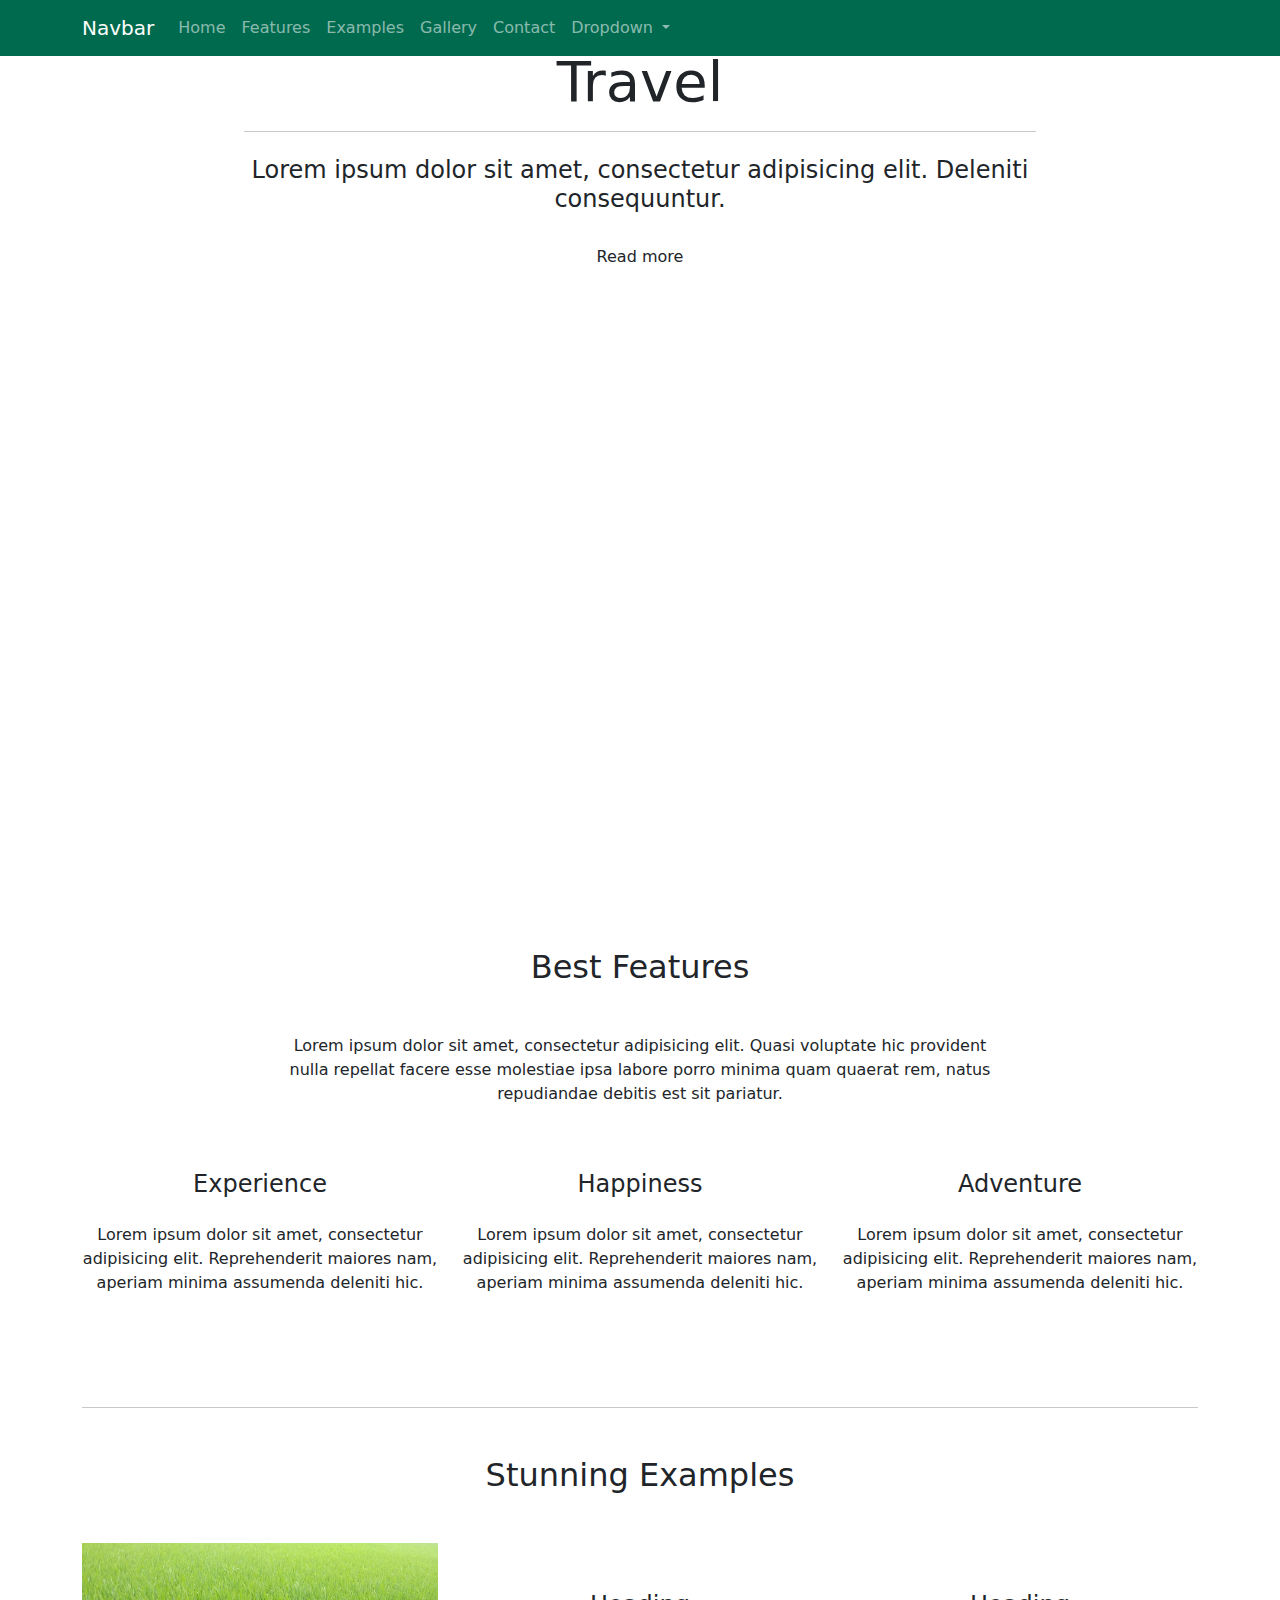
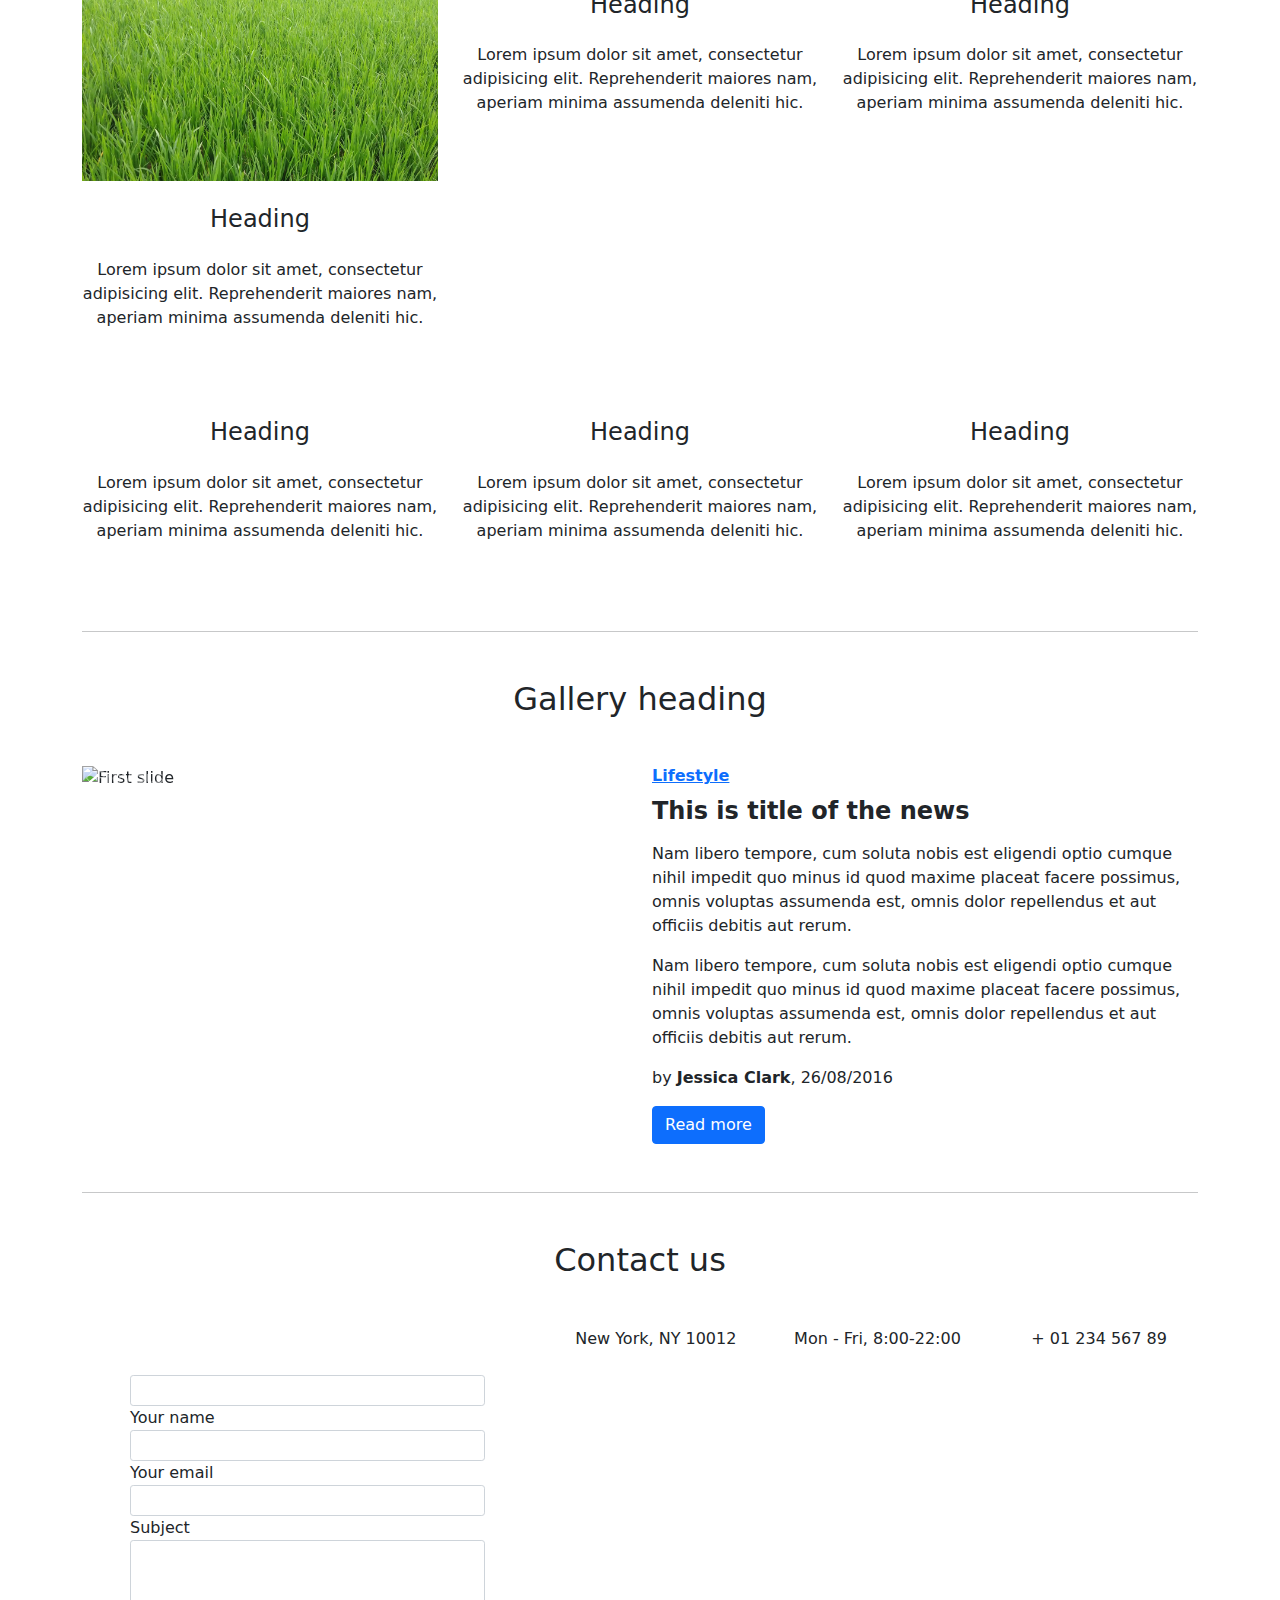
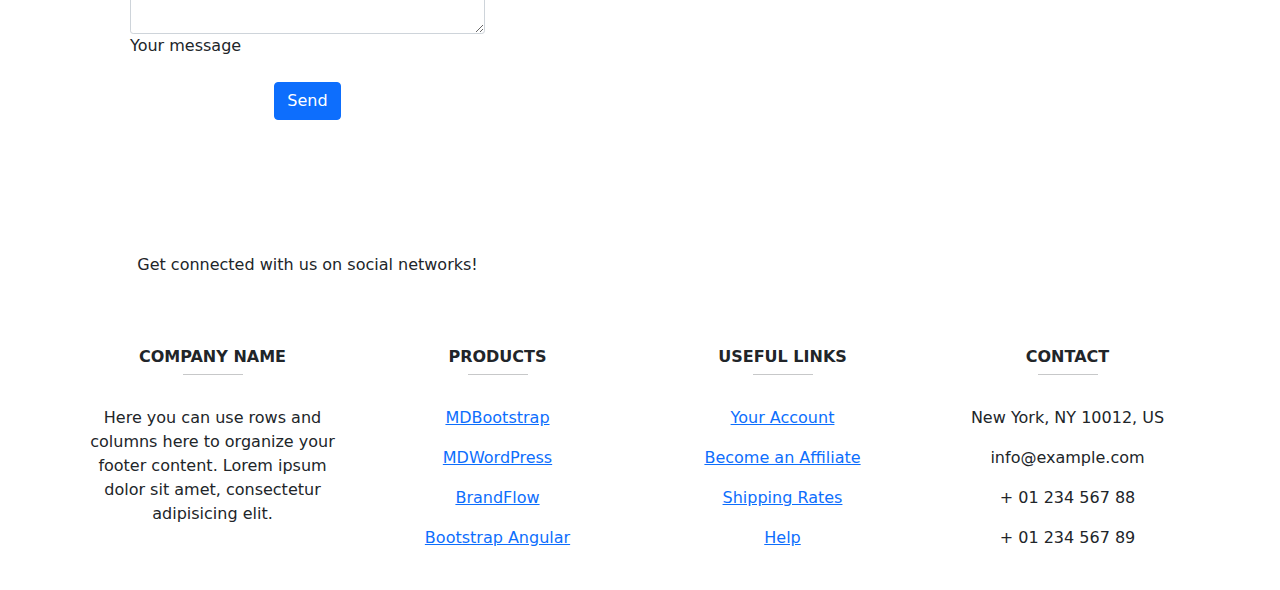
==== index.html @ d46c3c66 "Version 1.0" ====
<!DOCTYPE html>
<html lang="en">

<head>
  <meta charset="utf-8">
  <meta content="width=device-width, initial-scale=1.0" name="viewport">

  <title>Prajna Soft Creations </title>
  <meta content="" name="description">
  <meta content="" name="keywords">

  <!-- Favicons -->
  <link href="img/favicon.png" rel="icon">
  <!-- Google Fonts -->
  <link href="https://fonts.googleapis.com/css?family=Open+Sans:300,300i,400,400i,600,600i,700,700i|Raleway:300,300i,400,400i,500,500i,600,600i,700,700i|Poppins:300,300i,400,400i,500,500i,600,600i,700,700i" rel="stylesheet">

  <!-- Vendor CSS Files -->
  <link href="css/bootstrap/bootstrap.min.css" rel="stylesheet">
  <link href="css/icofont/icofont.min.css" rel="stylesheet">
  <link href="css/remixicon/remixicon.css" rel="stylesheet">
  <link href="css/owl.carousel.min.css" rel="stylesheet">
  <link href="css/boxicons.min.css" rel="stylesheet">
  <link href="css/venobox/venobox.css" rel="stylesheet">

  <!-- Template Main CSS File -->
  <link href="css/prajna.css" rel="stylesheet">
  <body>
    <header>

      <!--Navbar-->
      <nav class="navbar navbar-expand-lg navbar-dark fixed-top bg-theme scrolling-navbar">

          <div class="container">

              <!-- Navbar brand -->
              <a class="navbar-brand" href="#">Navbar</a>

              <!-- Collapse button -->
              <button class="navbar-toggler" type="button" data-toggle="collapse" data-target="#basicExampleNav"
                  aria-controls="basicExampleNav" aria-expanded="false" aria-label="Toggle navigation">
                  <span class="navbar-toggler-icon"></span>
              </button>

              <!-- Collapsible content -->
              <div class="collapse navbar-collapse" id="basicExampleNav">

                  <!-- Links -->
                  <ul class="navbar-nav mr-auto smooth-scroll">
                      <li class="nav-item">
                          <a class="nav-link" href="#intro">Home</a>
                      </li>
                      <li class="nav-item">
                          <a class="nav-link" href="#best-features">Features</a>
                      </li>
                      <li class="nav-item">
                          <a class="nav-link" href="#examples">Examples</a>
                      </li>
                      <li class="nav-item">
                          <a class="nav-link" href="#gallery">Gallery</a>
                      </li>
                      <li class="nav-item">
                          <a class="nav-link" href="#contact">Contact</a>
                      </li>
                      <li class="nav-item dropdown">
                        <a class="nav-link dropdown-toggle" href="#" id="navbarDropdown" role="button" data-toggle="dropdown" aria-haspopup="true" aria-expanded="false">
                          Dropdown
                        </a>
                        <div class="dropdown-menu" aria-labelledby="navbarDropdown">
                          <a class="dropdown-item" href="#">Action</a>
                          <a class="dropdown-item" href="#">Another action</a>
                          <div class="dropdown-divider"></div>
                          <a class="dropdown-item" href="#">Something else here</a>
                        </div>
                      </li>
                  </ul>
                  <!-- Links -->

                  <!-- Social Icon  -->
                  <ul class="navbar-nav nav-flex-icons">
                      <li class="nav-item">
                          <a class="nav-link"><i class="fab fa-facebook"></i></a>
                      </li>
                      <li class="nav-item">
                          <a class="nav-link"><i class="fab fa-twitter"></i></a>
                      </li>
                      <li class="nav-item">
                          <a class="nav-link"><i class="fab fa-instagram"></i></a>
                      </li>
                  </ul>
              </div>
              <!-- Collapsible content -->

          </div>

      </nav>
      <!--/.Navbar-->

      <!--Mask-->
      <div id="intro" class="view">

          <div class="mask rgba-black-strong">

              <div class="container-fluid d-flex align-items-center justify-content-center h-100">

                  <div class="row d-flex justify-content-center text-center">

                      <div class="col-md-10">

                          <!-- Heading -->
                          <h2 class="display-4 font-weight-bold white-text pt-5 mb-2">Travel</h2>

                          <!-- Divider -->
                          <hr class="hr-light">

                          <!-- Description -->
                          <h4 class="white-text my-4">Lorem ipsum dolor sit amet, consectetur adipisicing elit.
                              Deleniti
                              consequuntur.</h4>
                          <button type="button" class="btn btn-outline-white">Read more<i class="fa fa-book ml-2"></i></button>

                      </div>

                  </div>

              </div>

          </div>

      </div>
      <!--/.Mask-->

  </header>
  <!--Main Navigation-->

  <!--Main layout-->
  <main class="mt-5">
      <div class="container">

          <!--Section: Best Features-->
          <section id="best-features" class="text-center">

              <!-- Heading -->
              <h2 class="mb-5 font-weight-bold">Best Features</h2>

              <!--Grid row-->
              <div class="row d-flex justify-content-center mb-4">

                  <!--Grid column-->
                  <div class="col-md-8">

                      <!-- Description -->
                      <p class="grey-text">Lorem ipsum dolor sit amet, consectetur adipisicing elit. Quasi voluptate
                          hic
                          provident nulla repellat
                          facere esse molestiae ipsa labore porro minima quam quaerat rem, natus repudiandae debitis
                          est
                          sit pariatur.</p>

                  </div>
                  <!--Grid column-->

              </div>
              <!--Grid row-->

              <!--Grid row-->
              <div class="row">

                  <!--Grid column-->
                  <div class="col-md-4 mb-5">
                      <i class="fa fa-camera-retro fa-4x orange-text"></i>
                      <h4 class="my-4 font-weight-bold">Experience</h4>
                      <p class="grey-text">Lorem ipsum dolor sit amet, consectetur adipisicing elit. Reprehenderit
                          maiores nam,
                          aperiam minima
                          assumenda deleniti hic.</p>
                  </div>
                  <!--Grid column-->

                  <!--Grid column-->
                  <div class="col-md-4 mb-1">
                      <i class="fa fa-heart fa-4x orange-text"></i>
                      <h4 class="my-4 font-weight-bold">Happiness</h4>
                      <p class="grey-text">Lorem ipsum dolor sit amet, consectetur adipisicing elit. Reprehenderit
                          maiores nam,
                          aperiam minima
                          assumenda deleniti hic.</p>
                  </div>
                  <!--Grid column-->

                  <!--Grid column-->
                  <div class="col-md-4 mb-1">
                      <i class="fa fa-bicycle fa-4x orange-text"></i>
                      <h4 class="my-4 font-weight-bold">Adventure</h4>
                      <p class="grey-text">Lorem ipsum dolor sit amet, consectetur adipisicing elit. Reprehenderit
                          maiores nam,
                          aperiam minima
                          assumenda deleniti hic.</p>
                  </div>
                  <!--Grid column-->

              </div>
              <!--Grid row-->

          </section>
          <!--Section: Best Features-->

          <hr class="my-5">

          <!--Section: Examples-->
          <section id="examples" class="text-center">

              <!-- Heading -->
              <h2 class="mb-5 font-weight-bold">Stunning Examples</h2>

              <!--Grid row-->
              <div class="row">

                  <!--Grid column-->
                  <div class="col-lg-4 col-md-12 mb-4">

                      <div class="view overlay z-depth-1-half">
                          <img src="images/field.jpeg" class="img-fluid" alt="">
                          <div class="mask rgba-white-slight"></div>
                      </div>

                      <h4 class="my-4 font-weight-bold">Heading</h4>
                      <p class="grey-text">Lorem ipsum dolor sit amet, consectetur adipisicing elit. Reprehenderit
                          maiores nam,
                          aperiam minima
                          assumenda deleniti hic.</p>

                  </div>
                  <!--Grid column-->

                  <!--Grid column-->
                  <div class="col-lg-4 col-md-6 mb-4">

                      <div class="view overlay z-depth-1-half">
                          <img src="https://mdbootstrap.com/img/Photos/Others/images/49.jpg" class="img-fluid" alt="">
                          <div class="mask rgba-white-slight"></div>
                      </div>

                      <h4 class="my-4 font-weight-bold">Heading</h4>
                      <p class="grey-text">Lorem ipsum dolor sit amet, consectetur adipisicing elit. Reprehenderit
                          maiores nam,
                          aperiam minima
                          assumenda deleniti hic.</p>

                  </div>
                  <!--Grid column-->

                  <!--Grid column-->
                  <div class="col-lg-4 col-md-6 mb-4">

                      <div class="view overlay z-depth-1-half">
                          <img src="https://mdbootstrap.com/img/Photos/Others/images/29.jpg" class="img-fluid" alt="">
                          <div class="mask rgba-white-slight"></div>
                      </div>

                      <h4 class="my-4 font-weight-bold">Heading</h4>
                      <p class="grey-text">Lorem ipsum dolor sit amet, consectetur adipisicing elit. Reprehenderit
                          maiores nam,
                          aperiam minima
                          assumenda deleniti hic.</p>

                  </div>
                  <!--Grid column-->

              </div>
              <!--Grid row-->

              <!--Grid row-->
              <div class="row">

                  <!--Grid column-->
                  <div class="col-lg-4 col-md-12 mb-4">

                      <div class="view overlay z-depth-1-half">
                          <img src="https://mdbootstrap.com/img/Photos/Others/images/10.jpg" class="img-fluid" alt="">
                          <div class="mask rgba-white-slight"></div>
                      </div>

                      <h4 class="my-4 font-weight-bold">Heading</h4>
                      <p class="grey-text">Lorem ipsum dolor sit amet, consectetur adipisicing elit. Reprehenderit
                          maiores nam,
                          aperiam minima
                          assumenda deleniti hic.</p>

                  </div>
                  <!--Grid column-->

                  <!--Grid column-->
                  <div class="col-lg-4 col-md-6 mb-4">

                      <div class="view overlay z-depth-1-half">
                          <img src="https://mdbootstrap.com/img/Photos/Others/images/11.jpg" class="img-fluid" alt="">
                          <div class="mask rgba-white-slight"></div>
                      </div>

                      <h4 class="my-4 font-weight-bold">Heading</h4>
                      <p class="grey-text">Lorem ipsum dolor sit amet, consectetur adipisicing elit. Reprehenderit
                          maiores nam,
                          aperiam minima
                          assumenda deleniti hic.</p>

                  </div>
                  <!--Grid column-->

                  <!--Grid column-->
                  <div class="col-lg-4 col-md-6 mb-4">

                      <div class="view overlay z-depth-1-half">
                          <img src="https://mdbootstrap.com/img/Photos/Others/images/13.jpg" class="img-fluid" alt="">
                          <div class="mask rgba-white-slight"></div>
                      </div>

                      <h4 class="my-4 font-weight-bold">Heading</h4>
                      <p class="grey-text">Lorem ipsum dolor sit amet, consectetur adipisicing elit. Reprehenderit
                          maiores nam,
                          aperiam minima
                          assumenda deleniti hic.</p>

                  </div>
                  <!--Grid column-->

              </div>
              <!--Grid row-->

          </section>
          <!--Section: Examples-->

          <hr class="my-5">

          <!--Section: Gallery-->
          <section id="gallery">

              <!-- Heading -->
              <h2 class="mb-5 font-weight-bold text-center">Gallery heading</h2>

              <!--Grid row-->
              <div class="row">

                  <!--Grid column-->
                  <div class="col-md-6 mb-4">

                      <!--Carousel Wrapper-->
                      <div id="carousel-example-1z" class="carousel slide carousel-fade carousel-fade" data-ride="carousel">
                          <!--Indicators-->
                          <ol class="carousel-indicators">
                              <li data-target="#carousel-example-1z" data-slide-to="0" class="active"></li>
                              <li data-target="#carousel-example-1z" data-slide-to="1"></li>
                              <li data-target="#carousel-example-1z" data-slide-to="2"></li>
                          </ol>
                          <!--/.Indicators-->
                          <!--Slides-->
                          <div class="carousel-inner z-depth-1-half" role="listbox">
                              <!--First slide-->
                              <div class="carousel-item active">
                                  <img class="d-block w-100" src="https://mdbootstrap.com/img/Photos/Slides/img%20(130).jpg"
                                      alt="First slide">
                              </div>
                              <!--/First slide-->
                              <!--Second slide-->
                              <div class="carousel-item">
                                  <img class="d-block w-100" src="https://mdbootstrap.com/img/Photos/Slides/img%20(129).jpg"
                                      alt="Second slide">
                              </div>
                              <!--/Second slide-->
                              <!--Third slide-->
                              <div class="carousel-item">
                                  <img class="d-block w-100" src="https://mdbootstrap.com/img/Photos/Slides/img%20(70).jpg"
                                      alt="Third slide">
                              </div>
                              <!--/Third slide-->
                          </div>
                          <!--/.Slides-->
                          <!--Controls-->
                          <a class="carousel-control-prev" href="#carousel-example-1z" role="button" data-slide="prev">
                              <span class="carousel-control-prev-icon" aria-hidden="true"></span>
                              <span class="sr-only">Previous</span>
                          </a>
                          <a class="carousel-control-next" href="#carousel-example-1z" role="button" data-slide="next">
                              <span class="carousel-control-next-icon" aria-hidden="true"></span>
                              <span class="sr-only">Next</span>
                          </a>
                          <!--/.Controls-->
                      </div>
                      <!--/.Carousel Wrapper-->

                  </div>
                  <!--Grid column-->

                  <!--Grid column-->
                  <div class="col-md-6">

                      <!--Excerpt-->
                      <a href="" class="teal-text">
                          <h6 class="pb-1"><i class="fa fa-heart"></i><strong> Lifestyle </strong></h6>
                      </a>
                      <h4 class="mb-3"><strong>This is title of the news</strong></h4>
                      <p>Nam libero tempore, cum soluta nobis est eligendi optio cumque nihil impedit quo minus id
                          quod maxime
                          placeat facere possimus, omnis voluptas assumenda est, omnis dolor repellendus et aut
                          officiis
                          debitis aut rerum.</p>

                      <p>Nam libero tempore, cum soluta nobis est eligendi optio cumque nihil impedit quo minus id
                          quod maxime
                          placeat facere possimus, omnis voluptas assumenda est, omnis dolor repellendus et aut
                          officiis
                          debitis aut rerum.</p>
                      <p>by <a><strong>Jessica Clark</strong></a>, 26/08/2016</p>
                      <a class="btn btn-primary btn-md">Read more</a>

                  </div>
                  <!--Grid column-->

              </div>
              <!--Grid row-->

          </section>
          <!--Section: Gallery-->

          <hr class="my-5">

          <!--Section: Contact-->
          <section id="contact">

              <!-- Heading -->
              <h2 class="mb-5 font-weight-bold text-center">Contact us</h2>

              <!--Grid row-->
              <div class="row">

                  <!--Grid column-->
                  <div class="col-lg-5 col-md-12">
                      <!-- Form contact -->
                      <form class="p-5 grey-text">
                          <div class="md-form form-sm"> <i class="fa fa-user prefix"></i>
                              <input type="text" id="form3" class="form-control form-control-sm">
                              <label for="form3">Your name</label>
                          </div>
                          <div class="md-form form-sm"> <i class="fa fa-envelope prefix"></i>
                              <input type="text" id="form2" class="form-control form-control-sm">
                              <label for="form2">Your email</label>
                          </div>
                          <div class="md-form form-sm"> <i class="fa fa-tag prefix"></i>
                              <input type="text" id="form32" class="form-control form-control-sm">
                              <label for="form34">Subject</label>
                          </div>
                          <div class="md-form form-sm"> <i class="fa fa-pencil prefix"></i>
                              <textarea type="text" id="form8" class="md-textarea form-control form-control-sm" rows="4"></textarea>
                              <label for="form8">Your message</label>
                          </div>
                          <div class="text-center mt-4">
                              <button class="btn btn-primary">Send <i class="fa fa-paper-plane-o ml-1"></i></button>
                          </div>
                      </form>
                      <!-- Form contact -->
                  </div>
                  <!--Grid column-->

                  <!--Grid column-->
                  <div class="col-lg-7 col-md-12">

                      <!--Grid row-->
                      <div class="row text-center">

                          <!--Grid column-->
                          <div class="col-lg-4 col-md-12 mb-3">

                              <p><i class="fa fa-map fa-1x mr-2 grey-text"></i>New York, NY 10012</p>

                          </div>
                          <!--Grid column-->

                          <!--Grid column-->
                          <div class="col-lg-4 col-md-6 mb-3">

                              <p><i class="fa fa-building fa-1x mr-2 grey-text"></i>Mon - Fri, 8:00-22:00</p>

                          </div>
                          <!--Grid column-->

                          <!--Grid column-->
                          <div class="col-lg-4 col-md-6 mb-3">

                              <p><i class="fa fa-phone fa-1x mr-2 grey-text"></i>+ 01 234 567 89</p>

                          </div>
                          <!--Grid column-->

                      </div>
                      <!--Grid row-->

                      <!--Google map-->
                      <div id="map-container" class="z-depth-1-half map-container mb-5" style="height: 400px"></div>

                  </div>
                  <!--Grid column-->

              </div>
              <!--Grid row-->

          </section>
          <!--Section: Contact-->

      </div>
  </main>
  <!--Main layout-->

  <!-- Footer -->
  <footer class="page-footer font-small unique-color-dark">

      <!-- Social buttons -->
      <div class="primary-color">
          <div class="container">
              <!--Grid row-->
              <div class="row py-4 d-flex align-items-center">

                  <!--Grid column-->
                  <div class="col-md-6 col-lg-5 text-center text-md-left mb-4 mb-md-0">
                      <h6 class="mb-0 white-text">Get connected with us on social networks!</h6>
                  </div>
                  <!--Grid column-->

                  <!--Grid column-->
                  <div class="col-md-6 col-lg-7 text-center text-md-right">
                      <!--Facebook-->
                      <a class="fb-ic ml-0">
                          <i class="fab fa-facebook white-text mr-4"> </i>
                      </a>
                      <!--Twitter-->
                      <a class="tw-ic">
                          <i class="fab fa-twitter white-text mr-4"> </i>
                      </a>
                      <!--Google +-->
                      <a class="gplus-ic">
                          <i class="fab fa-google-plus white-text mr-4"> </i>
                      </a>
                      <!--Linkedin-->
                      <a class="li-ic">
                          <i class="fab fa-linkedin white-text mr-4"> </i>
                      </a>
                      <!--Instagram-->
                      <a class="ins-ic">
                          <i class="fab fa-instagram white-text mr-lg-4"> </i>
                      </a>
                  </div>
                  <!--Grid column-->

              </div>
              <!--Grid row-->
          </div>
      </div>
      <!-- Social buttons -->

      <!--Footer Links-->
      <div class="container mt-5 mb-4 text-center text-md-left">
          <div class="row mt-3">

              <!--First column-->
              <div class="col-md-3 col-lg-4 col-xl-3 mb-4">
                  <h6 class="text-uppercase font-weight-bold">
                      <strong>Company name</strong>
                  </h6>
                  <hr class="deep-purple accent-2 mb-4 mt-0 d-inline-block mx-auto" style="width: 60px;">
                  <p>Here you can use rows and columns here to organize your footer content. Lorem ipsum dolor sit
                      amet, consectetur adipisicing elit.</p>
              </div>
              <!--/.First column-->

              <!--Second column-->
              <div class="col-md-2 col-lg-2 col-xl-2 mx-auto mb-4">
                  <h6 class="text-uppercase font-weight-bold">
                      <strong>Products</strong>
                  </h6>
                  <hr class="deep-purple accent-2 mb-4 mt-0 d-inline-block mx-auto" style="width: 60px;">
                  <p>
                      <a href="#!">MDBootstrap</a>
                  </p>
                  <p>
                      <a href="#!">MDWordPress</a>
                  </p>
                  <p>
                      <a href="#!">BrandFlow</a>
                  </p>
                  <p>
                      <a href="#!">Bootstrap Angular</a>
                  </p>
              </div>
              <!--/.Second column-->

              <!--Third column-->
              <div class="col-md-3 col-lg-2 col-xl-2 mx-auto mb-4">
                  <h6 class="text-uppercase font-weight-bold">
                      <strong>Useful links</strong>
                  </h6>
                  <hr class="deep-purple accent-2 mb-4 mt-0 d-inline-block mx-auto" style="width: 60px;">
                  <p>
                      <a href="#!">Your Account</a>
                  </p>
                  <p>
                      <a href="#!">Become an Affiliate</a>
                  </p>
                  <p>
                      <a href="#!">Shipping Rates</a>
                  </p>
                  <p>
                      <a href="#!">Help</a>
                  </p>
              </div>
              <!--/.Third column-->

              <!--Fourth column-->
              <div class="col-md-4 col-lg-3 col-xl-3">
                  <h6 class="text-uppercase font-weight-bold">
                      <strong>Contact</strong>
                  </h6>
                  <hr class="deep-purple accent-2 mb-4 mt-0 d-inline-block mx-auto" style="width: 60px;">
                  <p>
                      <i class="fas fa-home"></i></i> New York, NY 10012, US</p>
                  <p>
                      <i class="fa fa-envelope mr-3"></i> info@example.com</p>
                  <p>
                      <i class="fa fa-phone mr-3"></i> + 01 234 567 88</p>
                  <p>
                      <i class="fa fa-print mr-3"></i> + 01 234 567 89</p>
              </div>
              <!--/.Fourth column-->

          </div>
      </div>
      <!--/.Footer Links-->

      

  </footer>
  <!-- Footer -->

  </body>


  <script src="js/jquery/jquery.min.js"></script>
  <script src="js/bootstrap/js/bootstrap.bundle.min.js"></script>
  <script src="js/jquery/jquery.easing.min.js"></script>
  
  <script src="js/jquery/jquery.waypoints.min.js"></script>
  <script src="js/counterup/counterup.min.js"></script>
  <script src="js/owl.carousel/owl.carousel.min.js"></script>  
  <script src="js/venobox/venobox.min.js"></script>

  <!-- Template Main JS File -->
  <script src="js/prajna.js"></script>

</body>

</html>
---- css/prajna.css ----
@import url('https://fonts.googleapis.com/css2?family=Bebas+Neue&family=Open+Sans:ital,wght@0,300;0,400;0,600;0,700;0,800;1,300;1,400;1,600;1,700;1,800&family=Roboto:wght@400;500;700&display=swap');

.navbar {
    background: none;
  }
html,
body,
header,
#intro {
    height: 100%;
}

#intro {
    background: url("C:/myprojects/Test/Prajna Soft Creations/webdesign/webdesign/images/field.jpeg") no-repeat center center fixed;
    -webkit-background-size: cover;
    -moz-background-size: cover;
    -o-background-size: cover;
    background-size: cover;
}
.bg-theme{
   background: #006A4E;
}
.top-nav-collapse {
    background-color: #24355C;
  }
  @media (max-width: 768px) {
    .navbar:not(.top-nav-collapse) {
      background-color: #24355C;
    }
  }
  @media (min-width: 800px) and (max-width: 850px) {
    .navbar:not(.top-nav-collapse) {
      background-color: #24355C;
    }
  }
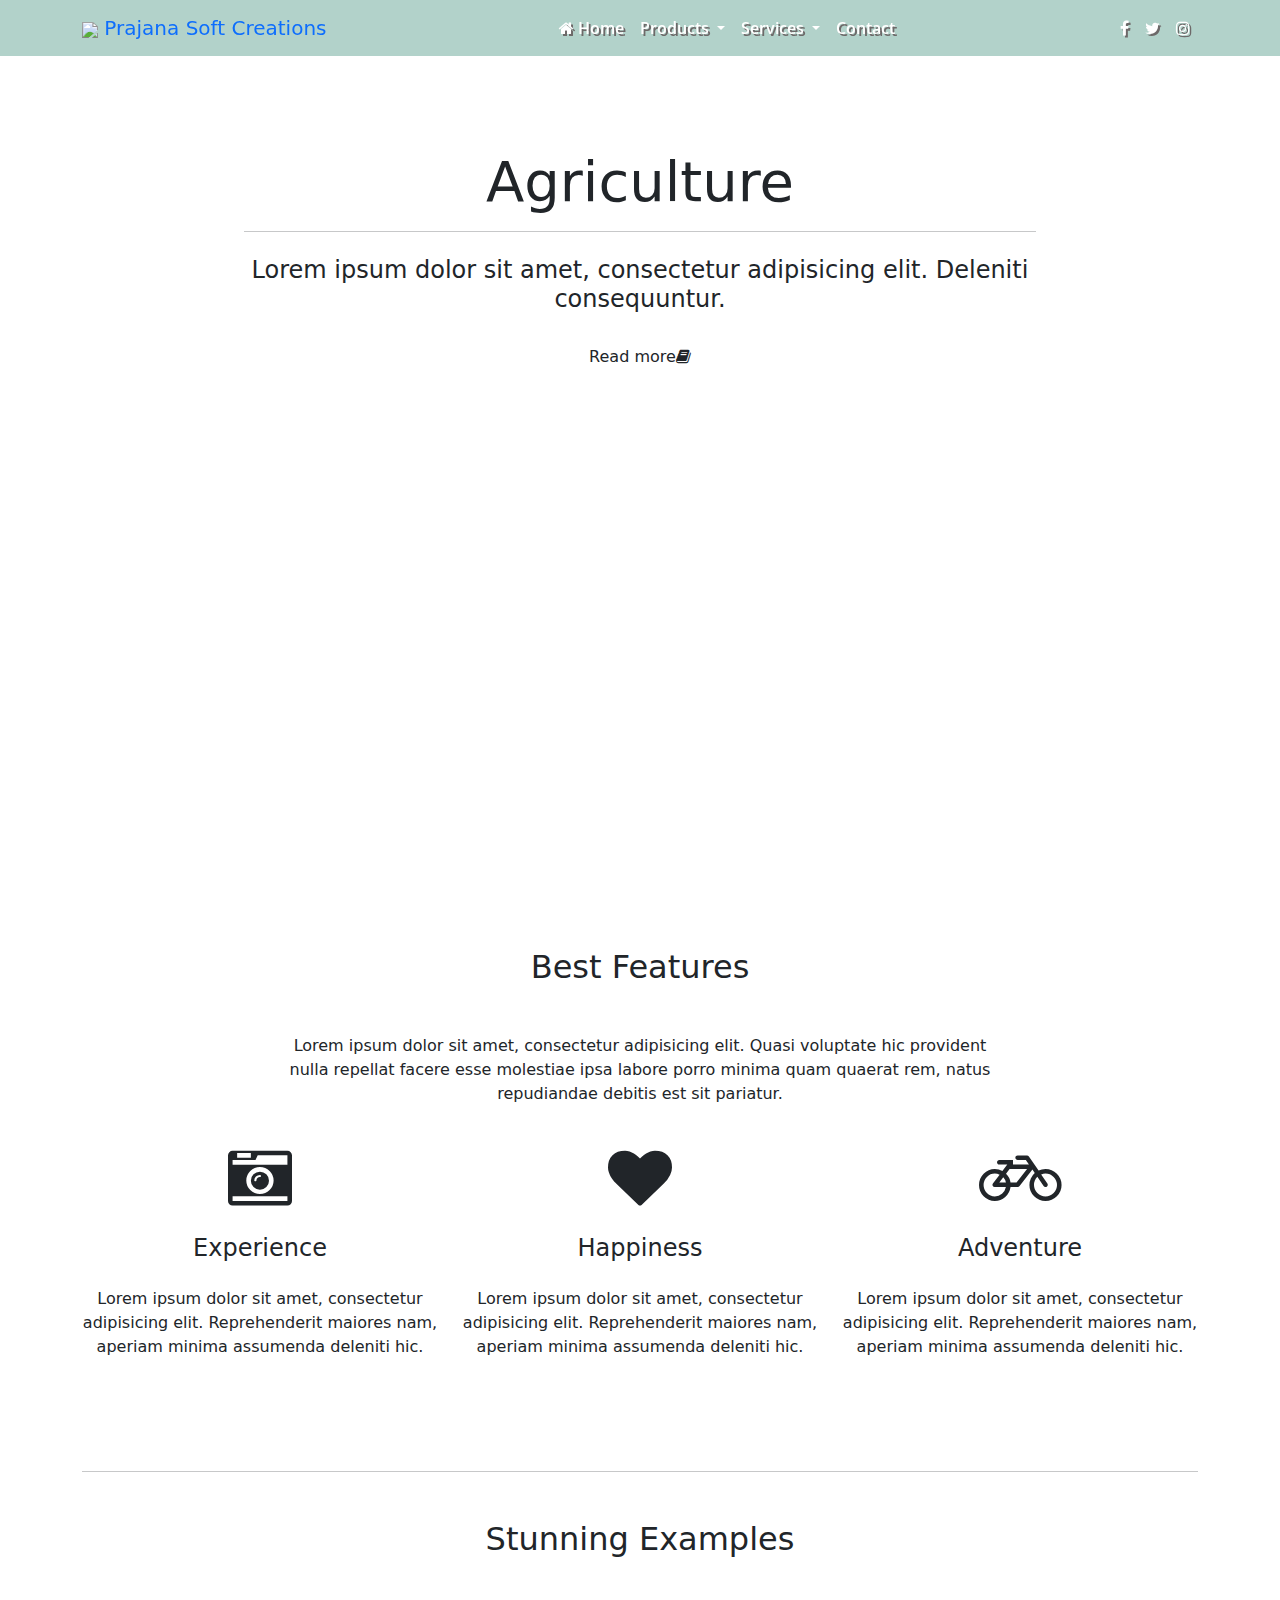
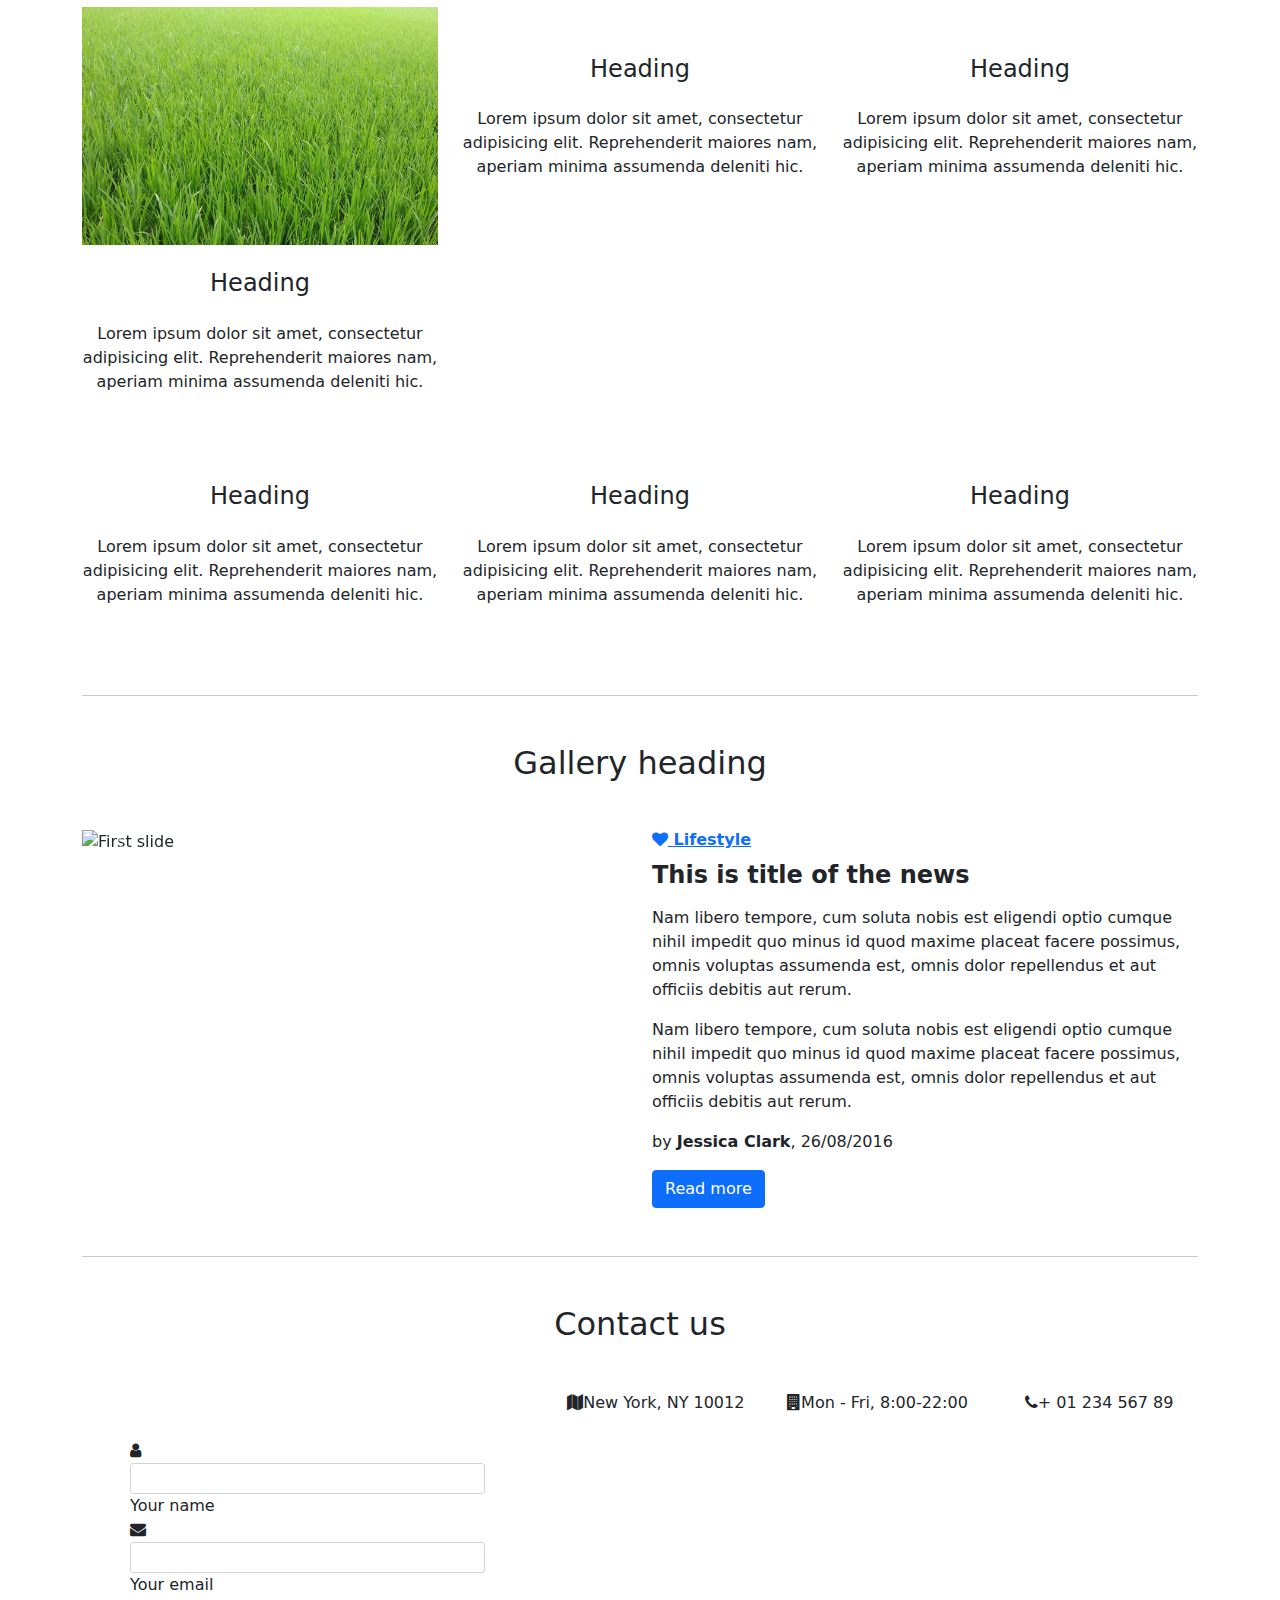
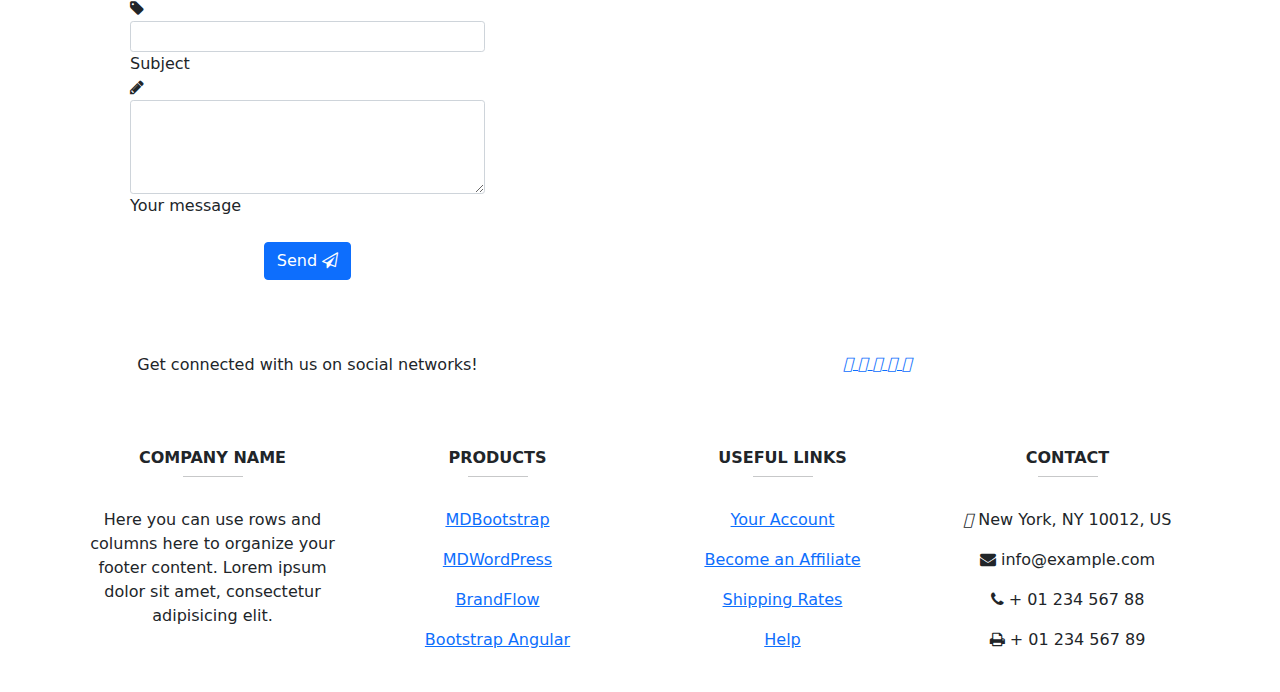
==== commit 114d66d3: "updated 17.1.2021 9.30 PM" ====
--- a/index.html
+++ b/index.html
@@ -18,9 +18,11 @@
   <link href="css/bootstrap/bootstrap.min.css" rel="stylesheet">
   <link href="css/icofont/icofont.min.css" rel="stylesheet">
   <link href="css/remixicon/remixicon.css" rel="stylesheet">
-  <link href="css/owl.carousel.min.css" rel="stylesheet">
+  <link rel="stylesheet" href="owlcarousel/dist/assetd/owl.carousel.min.css">
+  <link rel="stylesheet" href="owlcarousel/dist/assetd/owl.theme.default.min.css">
   <link href="css/boxicons.min.css" rel="stylesheet">
-  <link href="css/venobox/venobox.css" rel="stylesheet">
+  
+  <link rel="stylesheet" href="font-awesome-4.7.0/css/font-awesome.min.css">
 
   <!-- Template Main CSS File -->
   <link href="css/prajna.css" rel="stylesheet">
@@ -28,12 +30,12 @@
     <header>
 
       <!--Navbar-->
-      <nav class="navbar navbar-expand-lg navbar-dark fixed-top bg-theme scrolling-navbar">
+      <nav class="navbar navbar-expand-lg fixed-top bg-theme scrolling-navbar">
 
           <div class="container">
 
               <!-- Navbar brand -->
-              <a class="navbar-brand" href="#">Navbar</a>
+              <a class="navbar-brand" href="#"><img src="images/logo.png" width="40"> Prajana  Soft Creations</a>
 
               <!-- Collapse button -->
               <button class="navbar-toggler" type="button" data-toggle="collapse" data-target="#basicExampleNav"
@@ -45,25 +47,14 @@
               <div class="collapse navbar-collapse" id="basicExampleNav">
 
                   <!-- Links -->
-                  <ul class="navbar-nav mr-auto smooth-scroll">
+                  <ul class="navbar-nav mx-auto smooth-scroll">
                       <li class="nav-item">
-                          <a class="nav-link" href="#intro">Home</a>
+                          <a class="nav-link" href="#intro"><i class="fa fa-home" aria-hidden="true"></i> Home</a>
                       </li>
-                      <li class="nav-item">
-                          <a class="nav-link" href="#best-features">Features</a>
-                      </li>
-                      <li class="nav-item">
-                          <a class="nav-link" href="#examples">Examples</a>
-                      </li>
-                      <li class="nav-item">
-                          <a class="nav-link" href="#gallery">Gallery</a>
-                      </li>
-                      <li class="nav-item">
-                          <a class="nav-link" href="#contact">Contact</a>
-                      </li>
+                      
                       <li class="nav-item dropdown">
                         <a class="nav-link dropdown-toggle" href="#" id="navbarDropdown" role="button" data-toggle="dropdown" aria-haspopup="true" aria-expanded="false">
-                          Dropdown
+                         Products
                         </a>
                         <div class="dropdown-menu" aria-labelledby="navbarDropdown">
                           <a class="dropdown-item" href="#">Action</a>
@@ -72,19 +63,34 @@
                           <a class="dropdown-item" href="#">Something else here</a>
                         </div>
                       </li>
+                      <li class="nav-item dropdown">
+                        <a class="nav-link dropdown-toggle" href="#" id="navbarDropdown" role="button" data-toggle="dropdown" aria-haspopup="true" aria-expanded="false">
+                         Services
+                        </a>
+                        <div class="dropdown-menu" aria-labelledby="navbarDropdown">
+                          <a class="dropdown-item" href="#">Action</a>
+                          <a class="dropdown-item" href="#">Another action</a>
+                          <div class="dropdown-divider"></div>
+                          <a class="dropdown-item" href="#">Something else here</a>
+                        </div>
+                      </li>                    
+                    
+                    <li class="nav-item">
+                        <a class="nav-link" href="#contact">Contact</a>
+                    </li>
                   </ul>
                   <!-- Links -->
 
                   <!-- Social Icon  -->
                   <ul class="navbar-nav nav-flex-icons">
                       <li class="nav-item">
-                          <a class="nav-link"><i class="fab fa-facebook"></i></a>
+                          <a class="nav-link"><i class="fa fa-facebook"></i></a>
                       </li>
                       <li class="nav-item">
-                          <a class="nav-link"><i class="fab fa-twitter"></i></a>
+                          <a class="nav-link"><i class="fa fa-twitter"></i></a>
                       </li>
                       <li class="nav-item">
-                          <a class="nav-link"><i class="fab fa-instagram"></i></a>
+                          <a class="nav-link"><i class="fa fa-instagram"></i></a>
                       </li>
                   </ul>
               </div>
@@ -94,7 +100,7 @@
 
       </nav>
       <!--/.Navbar-->
-
+      
       <!--Mask-->
       <div id="intro" class="view">
 
@@ -107,7 +113,7 @@
                       <div class="col-md-10">
 
                           <!-- Heading -->
-                          <h2 class="display-4 font-weight-bold white-text pt-5 mb-2">Travel</h2>
+                          <h2 class="display-4 font-weight-bold white-text pt-5 mb-2 mt-100"> Agriculture</h2>
 
                           <!-- Divider -->
                           <hr class="hr-light">
@@ -134,8 +140,7 @@
 
   <!--Main layout-->
   <main class="mt-5">
-      <div class="container">
-
+      <div class="container">        
           <!--Section: Best Features-->
           <section id="best-features" class="text-center">
 
@@ -643,8 +648,8 @@
 
   <script src="js/jquery/jquery.min.js"></script>
   <script src="js/bootstrap/js/bootstrap.bundle.min.js"></script>
-  <script src="js/jquery/jquery.easing.min.js"></script>
-  
+  <script src="js/jquery/jquery.easing.min.js"></script>  
+ <script src="owlcarousel/dist/assets/owl.carousel.min.js"></script>
   <script src="js/jquery/jquery.waypoints.min.js"></script>
   <script src="js/counterup/counterup.min.js"></script>
   <script src="js/owl.carousel/owl.carousel.min.js"></script>  
--- a/css/prajna.css
+++ b/css/prajna.css
@@ -18,11 +18,28 @@
     background-size: cover;
 }
 .bg-theme{
-   background: #006A4E;
+   background: rgb(0, 106, 78, 0.3);   
 }
+.nav-link  {    
+    font-family: 'Open Sans', sans-serif;
+    font-weight: 600;
+    color:#FFFFFF;
+    text-shadow: 2px 2px #6d6969;
+
+    }
+.nav-link :hover {
+    font-family: 'Open Sans', sans-serif;
+    font-weight: 600;
+    color:#93df3d;
+
+}
+.mt-100 {
+    margin-top: 100px;
+}
+
 .top-nav-collapse {
     background-color: #24355C;
-  }
+  
   @media (max-width: 768px) {
     .navbar:not(.top-nav-collapse) {
       background-color: #24355C;
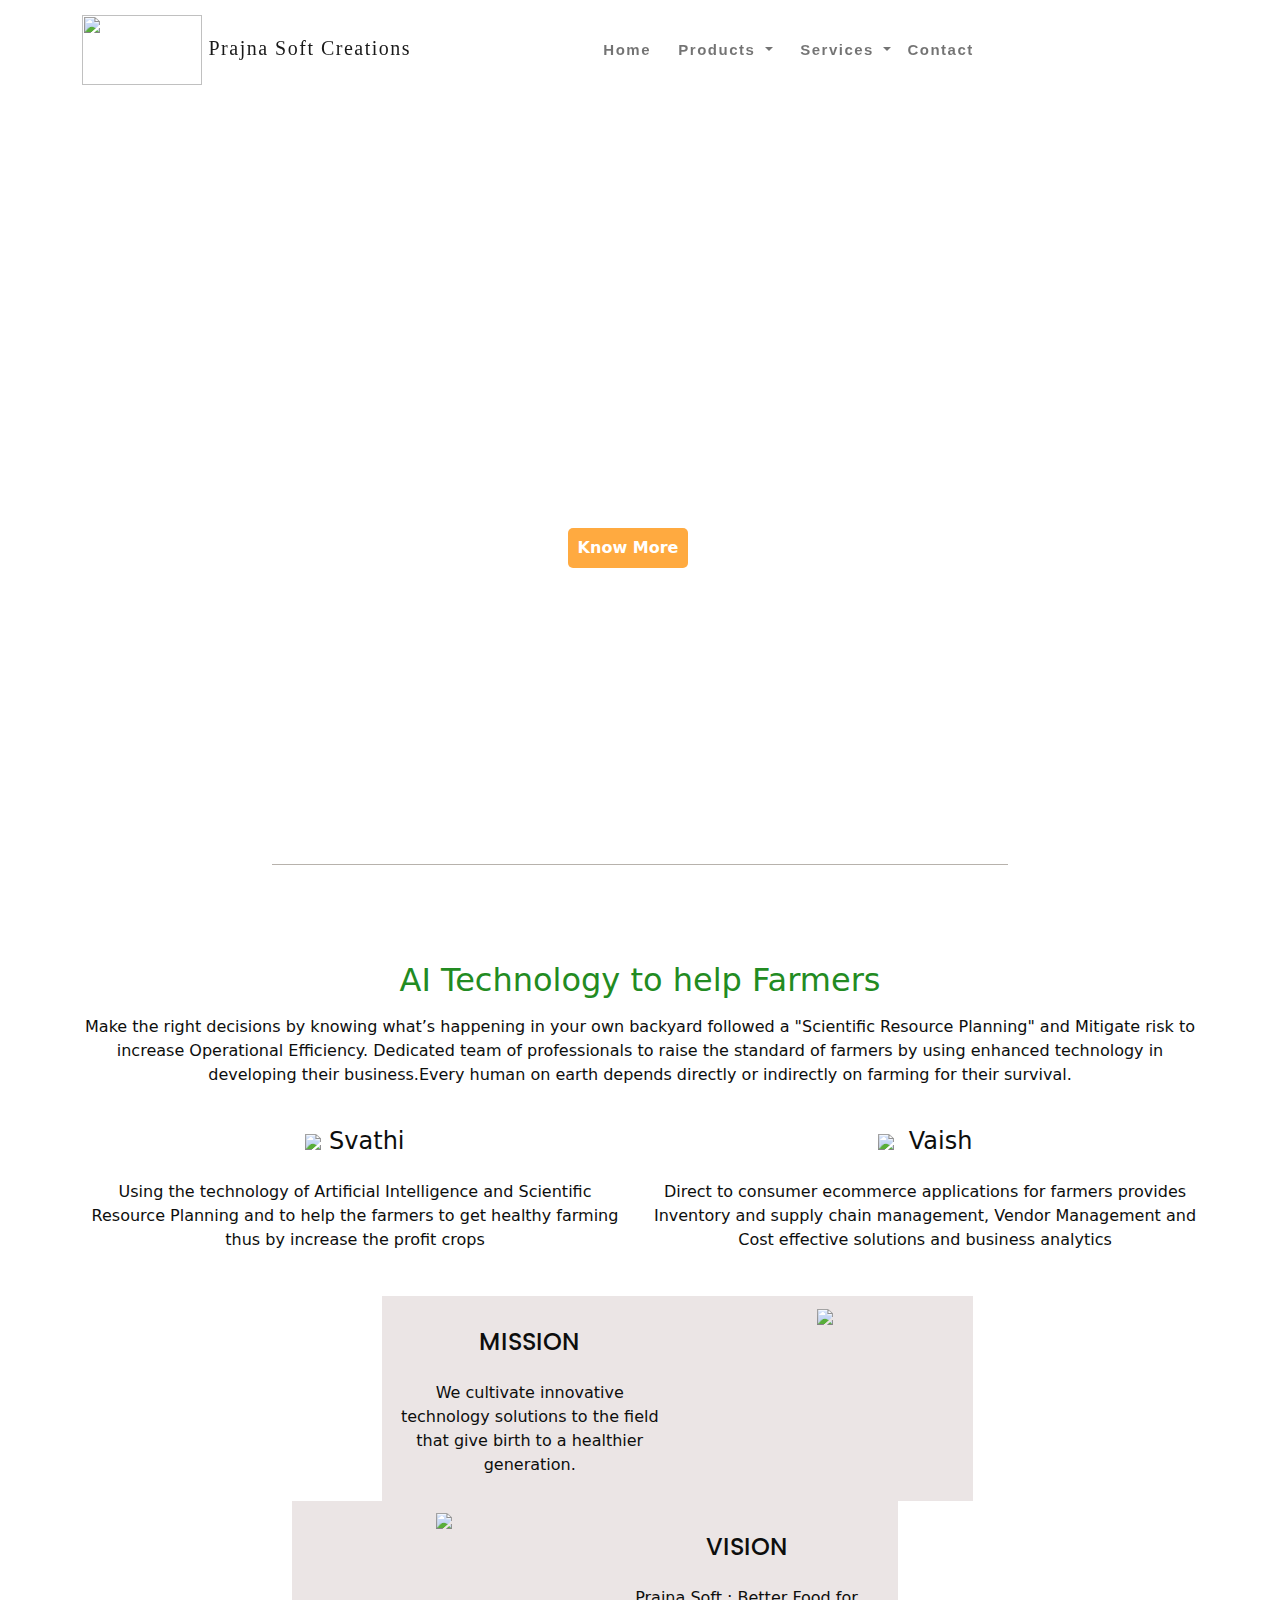
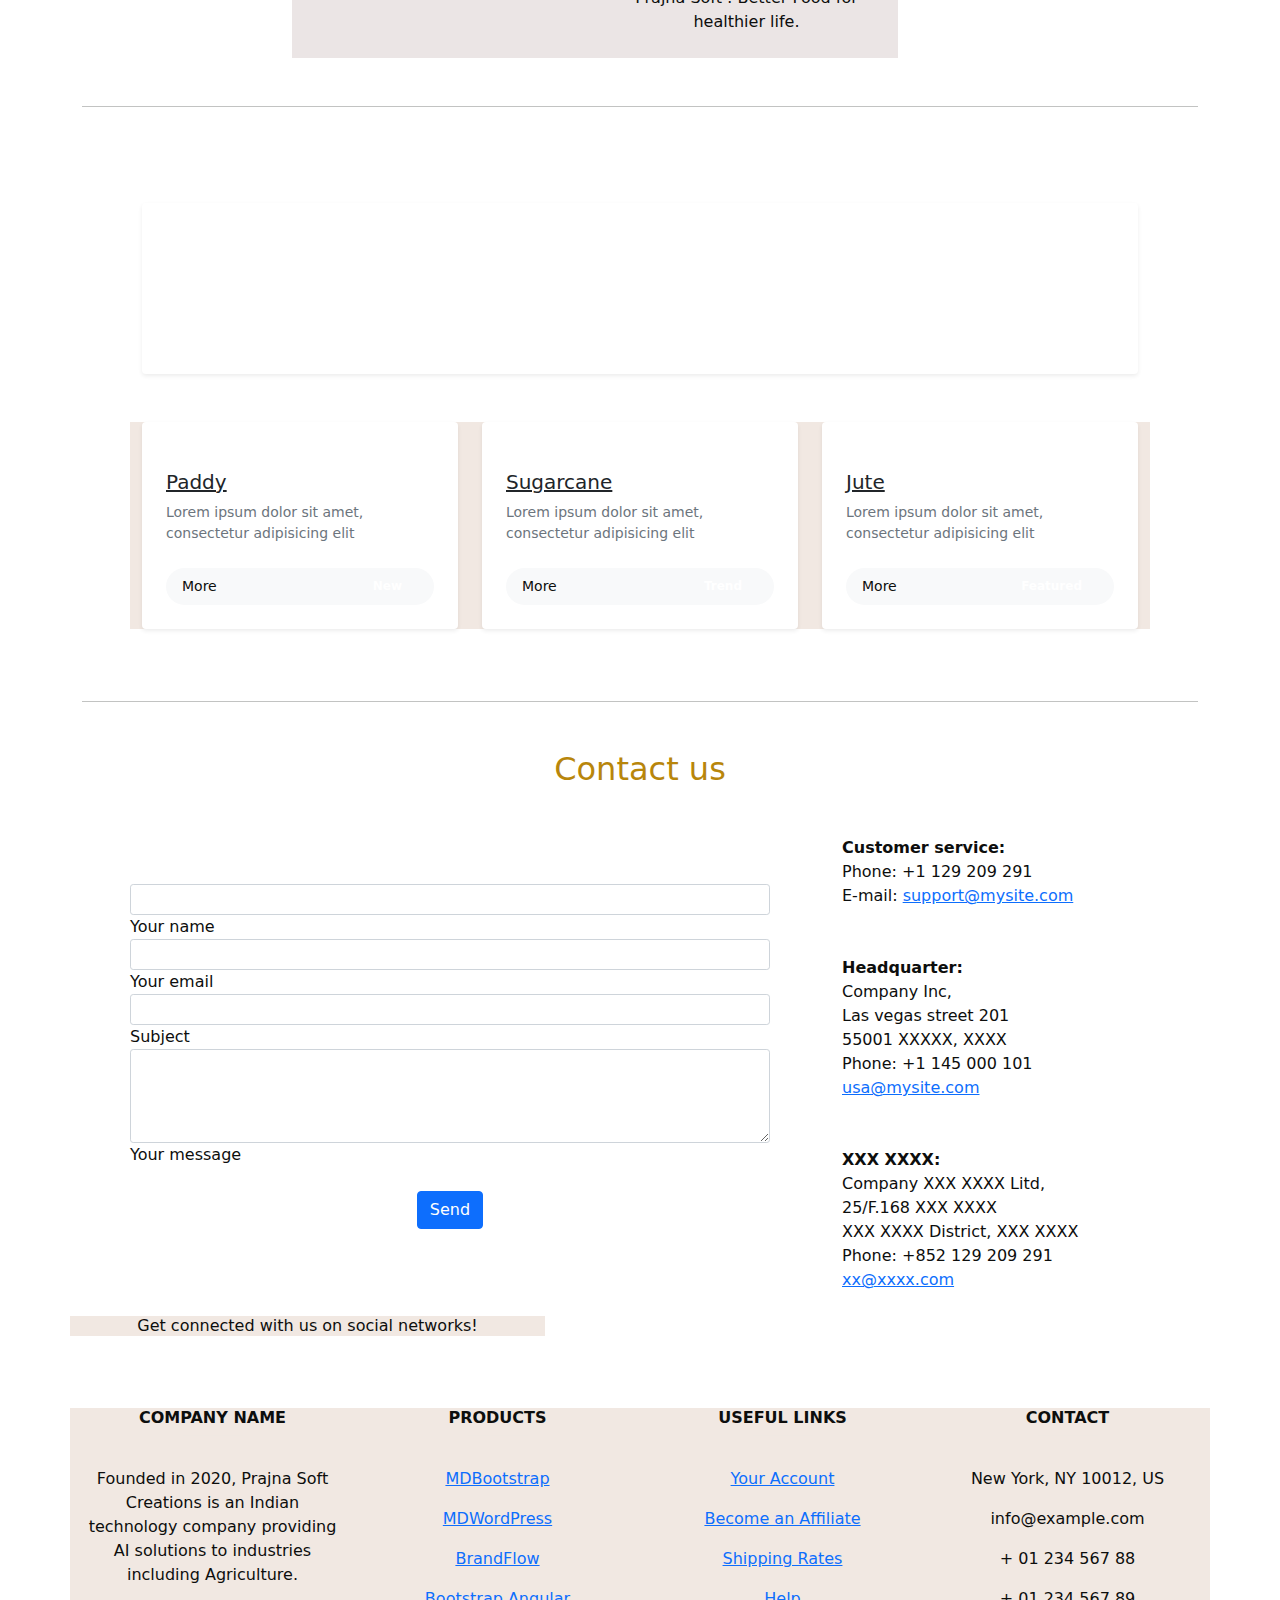
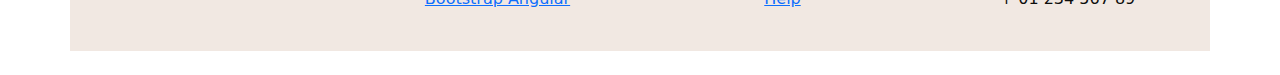
==== commit 63935ba0: "Merge branch 'main' of https://github.com/abhijit-menon/prajna-soft-creations into main" ====
--- a/index.html
+++ b/index.html
@@ -1,663 +1,531 @@
-<!DOCTYPE html>
-<html lang="en">
-
-<head>
-  <meta charset="utf-8">
-  <meta content="width=device-width, initial-scale=1.0" name="viewport">
-
-  <title>Prajna Soft Creations </title>
-  <meta content="" name="description">
-  <meta content="" name="keywords">
-
-  <!-- Favicons -->
-  <link href="img/favicon.png" rel="icon">
-  <!-- Google Fonts -->
-  <link href="https://fonts.googleapis.com/css?family=Open+Sans:300,300i,400,400i,600,600i,700,700i|Raleway:300,300i,400,400i,500,500i,600,600i,700,700i|Poppins:300,300i,400,400i,500,500i,600,600i,700,700i" rel="stylesheet">
-
-  <!-- Vendor CSS Files -->
-  <link href="css/bootstrap/bootstrap.min.css" rel="stylesheet">
-  <link href="css/icofont/icofont.min.css" rel="stylesheet">
-  <link href="css/remixicon/remixicon.css" rel="stylesheet">
-  <link rel="stylesheet" href="owlcarousel/dist/assetd/owl.carousel.min.css">
-  <link rel="stylesheet" href="owlcarousel/dist/assetd/owl.theme.default.min.css">
-  <link href="css/boxicons.min.css" rel="stylesheet">
-  
-  <link rel="stylesheet" href="font-awesome-4.7.0/css/font-awesome.min.css">
-
-  <!-- Template Main CSS File -->
-  <link href="css/prajna.css" rel="stylesheet">
-  <body>
-    <header>
-
-      <!--Navbar-->
-      <nav class="navbar navbar-expand-lg fixed-top bg-theme scrolling-navbar">
-
-          <div class="container">
-
-              <!-- Navbar brand -->
-              <a class="navbar-brand" href="#"><img src="images/logo.png" width="40"> Prajana  Soft Creations</a>
-
-              <!-- Collapse button -->
-              <button class="navbar-toggler" type="button" data-toggle="collapse" data-target="#basicExampleNav"
-                  aria-controls="basicExampleNav" aria-expanded="false" aria-label="Toggle navigation">
-                  <span class="navbar-toggler-icon"></span>
-              </button>
-
-              <!-- Collapsible content -->
-              <div class="collapse navbar-collapse" id="basicExampleNav">
-
-                  <!-- Links -->
-                  <ul class="navbar-nav mx-auto smooth-scroll">
-                      <li class="nav-item">
-                          <a class="nav-link" href="#intro"><i class="fa fa-home" aria-hidden="true"></i> Home</a>
-                      </li>
-                      
-                      <li class="nav-item dropdown">
-                        <a class="nav-link dropdown-toggle" href="#" id="navbarDropdown" role="button" data-toggle="dropdown" aria-haspopup="true" aria-expanded="false">
-                         Products
-                        </a>
-                        <div class="dropdown-menu" aria-labelledby="navbarDropdown">
-                          <a class="dropdown-item" href="#">Action</a>
-                          <a class="dropdown-item" href="#">Another action</a>
-                          <div class="dropdown-divider"></div>
-                          <a class="dropdown-item" href="#">Something else here</a>
-                        </div>
-                      </li>
-                      <li class="nav-item dropdown">
-                        <a class="nav-link dropdown-toggle" href="#" id="navbarDropdown" role="button" data-toggle="dropdown" aria-haspopup="true" aria-expanded="false">
-                         Services
-                        </a>
-                        <div class="dropdown-menu" aria-labelledby="navbarDropdown">
-                          <a class="dropdown-item" href="#">Action</a>
-                          <a class="dropdown-item" href="#">Another action</a>
-                          <div class="dropdown-divider"></div>
-                          <a class="dropdown-item" href="#">Something else here</a>
-                        </div>
-                      </li>                    
-                    
-                    <li class="nav-item">
-                        <a class="nav-link" href="#contact">Contact</a>
-                    </li>
-                  </ul>
-                  <!-- Links -->
-
-                  <!-- Social Icon  -->
-                  <ul class="navbar-nav nav-flex-icons">
-                      <li class="nav-item">
-                          <a class="nav-link"><i class="fa fa-facebook"></i></a>
-                      </li>
-                      <li class="nav-item">
-                          <a class="nav-link"><i class="fa fa-twitter"></i></a>
-                      </li>
-                      <li class="nav-item">
-                          <a class="nav-link"><i class="fa fa-instagram"></i></a>
-                      </li>
-                  </ul>
-              </div>
-              <!-- Collapsible content -->
-
-          </div>
-
-      </nav>
-      <!--/.Navbar-->
-      
-      <!--Mask-->
-      <div id="intro" class="view">
-
-          <div class="mask rgba-black-strong">
-
-              <div class="container-fluid d-flex align-items-center justify-content-center h-100">
-
-                  <div class="row d-flex justify-content-center text-center">
-
-                      <div class="col-md-10">
-
-                          <!-- Heading -->
-                          <h2 class="display-4 font-weight-bold white-text pt-5 mb-2 mt-100"> Agriculture</h2>
-
-                          <!-- Divider -->
-                          <hr class="hr-light">
-
-                          <!-- Description -->
-                          <h4 class="white-text my-4">Lorem ipsum dolor sit amet, consectetur adipisicing elit.
-                              Deleniti
-                              consequuntur.</h4>
-                          <button type="button" class="btn btn-outline-white">Read more<i class="fa fa-book ml-2"></i></button>
-
-                      </div>
-
-                  </div>
-
-              </div>
-
-          </div>
-
-      </div>
-      <!--/.Mask-->
-
-  </header>
-  <!--Main Navigation-->
-
-  <!--Main layout-->
-  <main class="mt-5">
-      <div class="container">        
-          <!--Section: Best Features-->
-          <section id="best-features" class="text-center">
-
-              <!-- Heading -->
-              <h2 class="mb-5 font-weight-bold">Best Features</h2>
-
-              <!--Grid row-->
-              <div class="row d-flex justify-content-center mb-4">
-
-                  <!--Grid column-->
-                  <div class="col-md-8">
-
-                      <!-- Description -->
-                      <p class="grey-text">Lorem ipsum dolor sit amet, consectetur adipisicing elit. Quasi voluptate
-                          hic
-                          provident nulla repellat
-                          facere esse molestiae ipsa labore porro minima quam quaerat rem, natus repudiandae debitis
-                          est
-                          sit pariatur.</p>
-
-                  </div>
-                  <!--Grid column-->
-
-              </div>
-              <!--Grid row-->
-
-              <!--Grid row-->
-              <div class="row">
-
-                  <!--Grid column-->
-                  <div class="col-md-4 mb-5">
-                      <i class="fa fa-camera-retro fa-4x orange-text"></i>
-                      <h4 class="my-4 font-weight-bold">Experience</h4>
-                      <p class="grey-text">Lorem ipsum dolor sit amet, consectetur adipisicing elit. Reprehenderit
-                          maiores nam,
-                          aperiam minima
-                          assumenda deleniti hic.</p>
-                  </div>
-                  <!--Grid column-->
-
-                  <!--Grid column-->
-                  <div class="col-md-4 mb-1">
-                      <i class="fa fa-heart fa-4x orange-text"></i>
-                      <h4 class="my-4 font-weight-bold">Happiness</h4>
-                      <p class="grey-text">Lorem ipsum dolor sit amet, consectetur adipisicing elit. Reprehenderit
-                          maiores nam,
-                          aperiam minima
-                          assumenda deleniti hic.</p>
-                  </div>
-                  <!--Grid column-->
-
-                  <!--Grid column-->
-                  <div class="col-md-4 mb-1">
-                      <i class="fa fa-bicycle fa-4x orange-text"></i>
-                      <h4 class="my-4 font-weight-bold">Adventure</h4>
-                      <p class="grey-text">Lorem ipsum dolor sit amet, consectetur adipisicing elit. Reprehenderit
-                          maiores nam,
-                          aperiam minima
-                          assumenda deleniti hic.</p>
-                  </div>
-                  <!--Grid column-->
-
-              </div>
-              <!--Grid row-->
-
-          </section>
-          <!--Section: Best Features-->
-
-          <hr class="my-5">
-
-          <!--Section: Examples-->
-          <section id="examples" class="text-center">
-
-              <!-- Heading -->
-              <h2 class="mb-5 font-weight-bold">Stunning Examples</h2>
-
-              <!--Grid row-->
-              <div class="row">
-
-                  <!--Grid column-->
-                  <div class="col-lg-4 col-md-12 mb-4">
-
-                      <div class="view overlay z-depth-1-half">
-                          <img src="images/field.jpeg" class="img-fluid" alt="">
-                          <div class="mask rgba-white-slight"></div>
-                      </div>
-
-                      <h4 class="my-4 font-weight-bold">Heading</h4>
-                      <p class="grey-text">Lorem ipsum dolor sit amet, consectetur adipisicing elit. Reprehenderit
-                          maiores nam,
-                          aperiam minima
-                          assumenda deleniti hic.</p>
-
-                  </div>
-                  <!--Grid column-->
-
-                  <!--Grid column-->
-                  <div class="col-lg-4 col-md-6 mb-4">
-
-                      <div class="view overlay z-depth-1-half">
-                          <img src="https://mdbootstrap.com/img/Photos/Others/images/49.jpg" class="img-fluid" alt="">
-                          <div class="mask rgba-white-slight"></div>
-                      </div>
-
-                      <h4 class="my-4 font-weight-bold">Heading</h4>
-                      <p class="grey-text">Lorem ipsum dolor sit amet, consectetur adipisicing elit. Reprehenderit
-                          maiores nam,
-                          aperiam minima
-                          assumenda deleniti hic.</p>
-
-                  </div>
-                  <!--Grid column-->
-
-                  <!--Grid column-->
-                  <div class="col-lg-4 col-md-6 mb-4">
-
-                      <div class="view overlay z-depth-1-half">
-                          <img src="https://mdbootstrap.com/img/Photos/Others/images/29.jpg" class="img-fluid" alt="">
-                          <div class="mask rgba-white-slight"></div>
-                      </div>
-
-                      <h4 class="my-4 font-weight-bold">Heading</h4>
-                      <p class="grey-text">Lorem ipsum dolor sit amet, consectetur adipisicing elit. Reprehenderit
-                          maiores nam,
-                          aperiam minima
-                          assumenda deleniti hic.</p>
-
-                  </div>
-                  <!--Grid column-->
-
-              </div>
-              <!--Grid row-->
-
-              <!--Grid row-->
-              <div class="row">
-
-                  <!--Grid column-->
-                  <div class="col-lg-4 col-md-12 mb-4">
-
-                      <div class="view overlay z-depth-1-half">
-                          <img src="https://mdbootstrap.com/img/Photos/Others/images/10.jpg" class="img-fluid" alt="">
-                          <div class="mask rgba-white-slight"></div>
-                      </div>
-
-                      <h4 class="my-4 font-weight-bold">Heading</h4>
-                      <p class="grey-text">Lorem ipsum dolor sit amet, consectetur adipisicing elit. Reprehenderit
-                          maiores nam,
-                          aperiam minima
-                          assumenda deleniti hic.</p>
-
-                  </div>
-                  <!--Grid column-->
-
-                  <!--Grid column-->
-                  <div class="col-lg-4 col-md-6 mb-4">
-
-                      <div class="view overlay z-depth-1-half">
-                          <img src="https://mdbootstrap.com/img/Photos/Others/images/11.jpg" class="img-fluid" alt="">
-                          <div class="mask rgba-white-slight"></div>
-                      </div>
-
-                      <h4 class="my-4 font-weight-bold">Heading</h4>
-                      <p class="grey-text">Lorem ipsum dolor sit amet, consectetur adipisicing elit. Reprehenderit
-                          maiores nam,
-                          aperiam minima
-                          assumenda deleniti hic.</p>
-
-                  </div>
-                  <!--Grid column-->
-
-                  <!--Grid column-->
-                  <div class="col-lg-4 col-md-6 mb-4">
-
-                      <div class="view overlay z-depth-1-half">
-                          <img src="https://mdbootstrap.com/img/Photos/Others/images/13.jpg" class="img-fluid" alt="">
-                          <div class="mask rgba-white-slight"></div>
-                      </div>
-
-                      <h4 class="my-4 font-weight-bold">Heading</h4>
-                      <p class="grey-text">Lorem ipsum dolor sit amet, consectetur adipisicing elit. Reprehenderit
-                          maiores nam,
-                          aperiam minima
-                          assumenda deleniti hic.</p>
-
-                  </div>
-                  <!--Grid column-->
-
-              </div>
-              <!--Grid row-->
-
-          </section>
-          <!--Section: Examples-->
-
-          <hr class="my-5">
-
-          <!--Section: Gallery-->
-          <section id="gallery">
-
-              <!-- Heading -->
-              <h2 class="mb-5 font-weight-bold text-center">Gallery heading</h2>
-
-              <!--Grid row-->
-              <div class="row">
-
-                  <!--Grid column-->
-                  <div class="col-md-6 mb-4">
-
-                      <!--Carousel Wrapper-->
-                      <div id="carousel-example-1z" class="carousel slide carousel-fade carousel-fade" data-ride="carousel">
-                          <!--Indicators-->
-                          <ol class="carousel-indicators">
-                              <li data-target="#carousel-example-1z" data-slide-to="0" class="active"></li>
-                              <li data-target="#carousel-example-1z" data-slide-to="1"></li>
-                              <li data-target="#carousel-example-1z" data-slide-to="2"></li>
-                          </ol>
-                          <!--/.Indicators-->
-                          <!--Slides-->
-                          <div class="carousel-inner z-depth-1-half" role="listbox">
-                              <!--First slide-->
-                              <div class="carousel-item active">
-                                  <img class="d-block w-100" src="https://mdbootstrap.com/img/Photos/Slides/img%20(130).jpg"
-                                      alt="First slide">
-                              </div>
-                              <!--/First slide-->
-                              <!--Second slide-->
-                              <div class="carousel-item">
-                                  <img class="d-block w-100" src="https://mdbootstrap.com/img/Photos/Slides/img%20(129).jpg"
-                                      alt="Second slide">
-                              </div>
-                              <!--/Second slide-->
-                              <!--Third slide-->
-                              <div class="carousel-item">
-                                  <img class="d-block w-100" src="https://mdbootstrap.com/img/Photos/Slides/img%20(70).jpg"
-                                      alt="Third slide">
-                              </div>
-                              <!--/Third slide-->
-                          </div>
-                          <!--/.Slides-->
-                          <!--Controls-->
-                          <a class="carousel-control-prev" href="#carousel-example-1z" role="button" data-slide="prev">
-                              <span class="carousel-control-prev-icon" aria-hidden="true"></span>
-                              <span class="sr-only">Previous</span>
-                          </a>
-                          <a class="carousel-control-next" href="#carousel-example-1z" role="button" data-slide="next">
-                              <span class="carousel-control-next-icon" aria-hidden="true"></span>
-                              <span class="sr-only">Next</span>
-                          </a>
-                          <!--/.Controls-->
-                      </div>
-                      <!--/.Carousel Wrapper-->
-
-                  </div>
-                  <!--Grid column-->
-
-                  <!--Grid column-->
-                  <div class="col-md-6">
-
-                      <!--Excerpt-->
-                      <a href="" class="teal-text">
-                          <h6 class="pb-1"><i class="fa fa-heart"></i><strong> Lifestyle </strong></h6>
-                      </a>
-                      <h4 class="mb-3"><strong>This is title of the news</strong></h4>
-                      <p>Nam libero tempore, cum soluta nobis est eligendi optio cumque nihil impedit quo minus id
-                          quod maxime
-                          placeat facere possimus, omnis voluptas assumenda est, omnis dolor repellendus et aut
-                          officiis
-                          debitis aut rerum.</p>
-
-                      <p>Nam libero tempore, cum soluta nobis est eligendi optio cumque nihil impedit quo minus id
-                          quod maxime
-                          placeat facere possimus, omnis voluptas assumenda est, omnis dolor repellendus et aut
-                          officiis
-                          debitis aut rerum.</p>
-                      <p>by <a><strong>Jessica Clark</strong></a>, 26/08/2016</p>
-                      <a class="btn btn-primary btn-md">Read more</a>
-
-                  </div>
-                  <!--Grid column-->
-
-              </div>
-              <!--Grid row-->
-
-          </section>
-          <!--Section: Gallery-->
-
-          <hr class="my-5">
-
-          <!--Section: Contact-->
-          <section id="contact">
-
-              <!-- Heading -->
-              <h2 class="mb-5 font-weight-bold text-center">Contact us</h2>
-
-              <!--Grid row-->
-              <div class="row">
-
-                  <!--Grid column-->
-                  <div class="col-lg-5 col-md-12">
-                      <!-- Form contact -->
-                      <form class="p-5 grey-text">
-                          <div class="md-form form-sm"> <i class="fa fa-user prefix"></i>
-                              <input type="text" id="form3" class="form-control form-control-sm">
-                              <label for="form3">Your name</label>
-                          </div>
-                          <div class="md-form form-sm"> <i class="fa fa-envelope prefix"></i>
-                              <input type="text" id="form2" class="form-control form-control-sm">
-                              <label for="form2">Your email</label>
-                          </div>
-                          <div class="md-form form-sm"> <i class="fa fa-tag prefix"></i>
-                              <input type="text" id="form32" class="form-control form-control-sm">
-                              <label for="form34">Subject</label>
-                          </div>
-                          <div class="md-form form-sm"> <i class="fa fa-pencil prefix"></i>
-                              <textarea type="text" id="form8" class="md-textarea form-control form-control-sm" rows="4"></textarea>
-                              <label for="form8">Your message</label>
-                          </div>
-                          <div class="text-center mt-4">
-                              <button class="btn btn-primary">Send <i class="fa fa-paper-plane-o ml-1"></i></button>
-                          </div>
-                      </form>
-                      <!-- Form contact -->
-                  </div>
-                  <!--Grid column-->
-
-                  <!--Grid column-->
-                  <div class="col-lg-7 col-md-12">
-
-                      <!--Grid row-->
-                      <div class="row text-center">
-
-                          <!--Grid column-->
-                          <div class="col-lg-4 col-md-12 mb-3">
-
-                              <p><i class="fa fa-map fa-1x mr-2 grey-text"></i>New York, NY 10012</p>
-
-                          </div>
-                          <!--Grid column-->
-
-                          <!--Grid column-->
-                          <div class="col-lg-4 col-md-6 mb-3">
-
-                              <p><i class="fa fa-building fa-1x mr-2 grey-text"></i>Mon - Fri, 8:00-22:00</p>
-
-                          </div>
-                          <!--Grid column-->
-
-                          <!--Grid column-->
-                          <div class="col-lg-4 col-md-6 mb-3">
-
-                              <p><i class="fa fa-phone fa-1x mr-2 grey-text"></i>+ 01 234 567 89</p>
-
-                          </div>
-                          <!--Grid column-->
-
-                      </div>
-                      <!--Grid row-->
-
-                      <!--Google map-->
-                      <div id="map-container" class="z-depth-1-half map-container mb-5" style="height: 400px"></div>
-
-                  </div>
-                  <!--Grid column-->
-
-              </div>
-              <!--Grid row-->
-
-          </section>
-          <!--Section: Contact-->
-
-      </div>
-  </main>
-  <!--Main layout-->
-
-  <!-- Footer -->
-  <footer class="page-footer font-small unique-color-dark">
-
-      <!-- Social buttons -->
-      <div class="primary-color">
-          <div class="container">
-              <!--Grid row-->
-              <div class="row py-4 d-flex align-items-center">
-
-                  <!--Grid column-->
-                  <div class="col-md-6 col-lg-5 text-center text-md-left mb-4 mb-md-0">
-                      <h6 class="mb-0 white-text">Get connected with us on social networks!</h6>
-                  </div>
-                  <!--Grid column-->
-
-                  <!--Grid column-->
-                  <div class="col-md-6 col-lg-7 text-center text-md-right">
-                      <!--Facebook-->
-                      <a class="fb-ic ml-0">
-                          <i class="fab fa-facebook white-text mr-4"> </i>
-                      </a>
-                      <!--Twitter-->
-                      <a class="tw-ic">
-                          <i class="fab fa-twitter white-text mr-4"> </i>
-                      </a>
-                      <!--Google +-->
-                      <a class="gplus-ic">
-                          <i class="fab fa-google-plus white-text mr-4"> </i>
-                      </a>
-                      <!--Linkedin-->
-                      <a class="li-ic">
-                          <i class="fab fa-linkedin white-text mr-4"> </i>
-                      </a>
-                      <!--Instagram-->
-                      <a class="ins-ic">
-                          <i class="fab fa-instagram white-text mr-lg-4"> </i>
-                      </a>
-                  </div>
-                  <!--Grid column-->
-
-              </div>
-              <!--Grid row-->
-          </div>
-      </div>
-      <!-- Social buttons -->
-
-      <!--Footer Links-->
-      <div class="container mt-5 mb-4 text-center text-md-left">
-          <div class="row mt-3">
-
-              <!--First column-->
-              <div class="col-md-3 col-lg-4 col-xl-3 mb-4">
-                  <h6 class="text-uppercase font-weight-bold">
-                      <strong>Company name</strong>
-                  </h6>
-                  <hr class="deep-purple accent-2 mb-4 mt-0 d-inline-block mx-auto" style="width: 60px;">
-                  <p>Here you can use rows and columns here to organize your footer content. Lorem ipsum dolor sit
-                      amet, consectetur adipisicing elit.</p>
-              </div>
-              <!--/.First column-->
-
-              <!--Second column-->
-              <div class="col-md-2 col-lg-2 col-xl-2 mx-auto mb-4">
-                  <h6 class="text-uppercase font-weight-bold">
-                      <strong>Products</strong>
-                  </h6>
-                  <hr class="deep-purple accent-2 mb-4 mt-0 d-inline-block mx-auto" style="width: 60px;">
-                  <p>
-                      <a href="#!">MDBootstrap</a>
-                  </p>
-                  <p>
-                      <a href="#!">MDWordPress</a>
-                  </p>
-                  <p>
-                      <a href="#!">BrandFlow</a>
-                  </p>
-                  <p>
-                      <a href="#!">Bootstrap Angular</a>
-                  </p>
-              </div>
-              <!--/.Second column-->
-
-              <!--Third column-->
-              <div class="col-md-3 col-lg-2 col-xl-2 mx-auto mb-4">
-                  <h6 class="text-uppercase font-weight-bold">
-                      <strong>Useful links</strong>
-                  </h6>
-                  <hr class="deep-purple accent-2 mb-4 mt-0 d-inline-block mx-auto" style="width: 60px;">
-                  <p>
-                      <a href="#!">Your Account</a>
-                  </p>
-                  <p>
-                      <a href="#!">Become an Affiliate</a>
-                  </p>
-                  <p>
-                      <a href="#!">Shipping Rates</a>
-                  </p>
-                  <p>
-                      <a href="#!">Help</a>
-                  </p>
-              </div>
-              <!--/.Third column-->
-
-              <!--Fourth column-->
-              <div class="col-md-4 col-lg-3 col-xl-3">
-                  <h6 class="text-uppercase font-weight-bold">
-                      <strong>Contact</strong>
-                  </h6>
-                  <hr class="deep-purple accent-2 mb-4 mt-0 d-inline-block mx-auto" style="width: 60px;">
-                  <p>
-                      <i class="fas fa-home"></i></i> New York, NY 10012, US</p>
-                  <p>
-                      <i class="fa fa-envelope mr-3"></i> info@example.com</p>
-                  <p>
-                      <i class="fa fa-phone mr-3"></i> + 01 234 567 88</p>
-                  <p>
-                      <i class="fa fa-print mr-3"></i> + 01 234 567 89</p>
-              </div>
-              <!--/.Fourth column-->
-
-          </div>
-      </div>
-      <!--/.Footer Links-->
-
-      
-
-  </footer>
-  <!-- Footer -->
-
-  </body>
-
-
-  <script src="js/jquery/jquery.min.js"></script>
-  <script src="js/bootstrap/js/bootstrap.bundle.min.js"></script>
-  <script src="js/jquery/jquery.easing.min.js"></script>  
- <script src="owlcarousel/dist/assets/owl.carousel.min.js"></script>
-  <script src="js/jquery/jquery.waypoints.min.js"></script>
-  <script src="js/counterup/counterup.min.js"></script>
-  <script src="js/owl.carousel/owl.carousel.min.js"></script>  
-  <script src="js/venobox/venobox.min.js"></script>
-
-  <!-- Template Main JS File -->
-  <script src="js/prajna.js"></script>
-
-</body>
-
-</html>
+<!DOCTYPE html>
+<html lang="en">
+
+<head>
+  <meta charset="utf-8">
+  <meta content="width=device-width, initial-scale=1.0" name="viewport">
+
+  <title>Prajna Soft Creations </title>
+  <meta content="" name="description">
+  <meta content="" name="keywords">
+
+  <!-- Favicons -->
+  
+  <!-- Google Fonts -->
+  <link rel="stylesheet" href="css/google-fonts.css">
+
+  <!-- Vendor CSS Files -->
+  <link href="css/bootstrap/bootstrap.min.css" rel="stylesheet">
+  <link href="icofont/icofont.min.css" rel="stylesheet">
+  <link href="css/remixicon/remixicon.css" rel="stylesheet">
+  <link rel="stylesheet" href="Owlcarousel/dist/assets/owl.carousel.min.css">
+  <link rel="stylesheet" href="Owlcarousel/dist/assets/owl.theme.default.min.css">
+  <link rel="preconnect" href="https://fonts.gstatic.com">
+  <link href="https://fonts.googleapis.com/css2?family=Poppins:wght@500&display=swap" rel="stylesheet">
+  
+  <link rel="stylesheet" href="font-awesome-4.7.0/css/font-awesome.min.css">
+
+  <!-- Template Main CSS File -->
+  <link href="css/prajna.css" rel="stylesheet">
+<!----Gallery-->
+<link href="css/bootstrap.min.css" rel="stylesheet" id="bootstrap-css">
+<script src="js/bootstrap/bootstrap.min.js"></script>
+<script src="jquery/jquery.min.js"></script>
+<!------ Include the above in your HEAD tag ---------->
+
+<!---gallery-->
+
+  </head>
+  <body>
+    <header>
+
+      <!--Navbar-->
+      <nav class="navbar navbar-expand-sm fixed-top  navbar-light scrolling-navbar">
+
+          <div class="container">
+
+              <!-- Navbar brand -->
+              <a class="navbar-brand" href="#"><img src="images/logo-cropped.png" width="120" height="70"> Prajna  Soft Creations</a>
+
+              <!-- Collapse button -->
+              <button  class="navbar-toggler" type="button" data-toggle="collapse" data-target="#navbarSupportedContent" aria-controls="navbarSupportedContent" aria-expanded="false" aria-label="Toggle navigation">
+                  <span class="navbar-toggler-icon"></span>
+              </button>
+
+              <!-- Collapsible content -->
+              <div class="collapse navbar-collapse" id="navbarSupportedContent">
+
+                  <!-- Links -->
+                  <ul class="navbar-nav mx-auto smooth-scroll">
+                      <li class="nav-item">
+                          <a class="nav-link" href="#home"><i class="fa fa-home" aria-hidden="true"></i> Home</a>
+                      </li>
+                      
+                      <li class="nav-item dropdown">
+                        <a class="nav-link dropdown-toggle" href="#Products" id="navbarDropdown" role="button" data-toggle="dropdown" aria-haspopup="true" aria-expanded="false">
+                         <i class="fa fa-tree" aria-hidden="true"></i> &nbsp; Products
+                        </a>
+                        <div class="dropdown-menu" aria-labelledby="navbarDropdown">
+                          <a class="dropdown-item" href="#"><img src="images/svathi.png">  Svathi</a>
+                          <a class="dropdown-item" href="#"><img src="images/vaish.png">Vaish</a>                          
+                        </div>
+                      </li>
+                      <li class="nav-item dropdown">
+                        <a class="nav-link dropdown-toggle" href="#" id="navbarDropdown" role="button" data-toggle="dropdown" aria-haspopup="true" aria-expanded="false">
+                         <i class="fa fa-lemon-o" aria-hidden="true"></i> &nbsp; Services
+                        </a>
+                        <div class="dropdown-menu" aria-labelledby="navbarDropdown">
+                          <a class="dropdown-item" href="#">Web Development</a>
+                          <a class="dropdown-item" href="#">Mobile Applications</a>                         
+                      </li>                    
+                    
+                    <li class="nav-item">
+                        <a class="nav-link" href="#contact"><i class="fa fa-address-book" aria-hidden="true"></i> Contact</a>
+                    </li>
+                  </ul>
+                  <!-- Links -->
+
+                  <!-- Social Icon  -->
+                  <ul class="navbar-nav nav-flex-icons">
+                      <li class="nav-item">
+                          <a class="nav-link"><i class="fa fa-facebook"></i></a>
+                      </li>
+                      <li class="nav-item">
+                          <a class="nav-link"><i class="fa fa-twitter"></i></a>
+                      </li>
+                      <li class="nav-item">
+                          <a class="nav-link"><i class="fa fa-instagram"></i></a>
+                      </li>
+                  </ul>
+              </div>
+              <!-- Collapsible content -->
+
+          </div>
+
+      </nav>
+      <!--/.Navbar-->
+      <!-- Background image -->
+  <div id="home"
+  class="p-5 text-center mask" style="background: url('images/mixed/background-image.jpeg');
+  height: 800px; 
+  background-repeat: no-repeat; 
+  background-position: center;
+  -moz-background-size: cover;
+-o-background-size: cover;
+background-size: cover;">
+    <div style="margin-left: 350px;margin-top: 480px;">
+   <!----  <div class="d-flex justify-content-center align-items-center h-100">
+      <div class="text-white">
+       <h1 class="mb-3">Scientific Resorce Planning </h1>   -->
+        <a class="button btnFade btnOrange" href="#Products" role="button"
+          >Know More </a>
+      
+    <!---- </div>
+    </div>  -->
+  </div>
+
+</div>
+<!-- Background image -->
+      
+</header>
+  <!--Main Navigation-->
+
+  <!--Main layout-->
+  <main class="mt-5">
+      <div class="container">        
+          <!---divider-->
+        <div class="row">
+            <div class="col-lg-8 mx-auto">
+            <div class="mb-4">
+                <h6 class="text-uppercase"></h6>
+                <!-- Solid divider -->
+                <hr class="solid">
+            </div>
+        </div>
+        </div>
+          <!---divider-->
+          <!--Section: Best Features-->
+          <section id="Products" class="text-center sqs-block-content"></br></br></br>
+
+              <!-- Heading -->
+              <h2 class=" mb-md-3" style="color: forestgreen;">AI Technology to help Farmers </h2>
+
+              <!--Grid row-->
+              <div class="row">
+
+                  <!--Grid column-->
+                  <div class="col-md-12">
+
+                      <!-- Description -->
+                      <p class="grey-text">Make the right decisions by knowing what’s happening in your own backyard followed a "Scientific Resource Planning" and Mitigate risk to increase Operational Efficiency. Dedicated team of professionals to raise the standard of farmers by using enhanced technology in developing their business.Every human on earth depends directly or indirectly on farming for their survival. </p>
+
+                  </div>
+                  <!--Grid column-->
+
+              </div>
+              <!--Grid row-->
+
+              <!--Grid row-->
+              <div class="row">
+
+                  <!--Grid column-->
+                  <div class="col-md-6 mb-1">
+                      
+                                          
+                            <h4 class="my-4 font-weight-bold"><img src="images/Svathi.png" >&nbsp;Svathi</h4>
+                            <p class="grey-text">Using the technology of Artificial Intelligence and Scientific Resource Planning and
+                                 to help the farmers to get healthy farming thus by increase the profit
+                                crops
+                            </p>
+                        
+                    
+                  </div>
+                  <!--Grid column-->
+
+                  <!--Grid column-->
+                  <div class="col-md-6 mb-1">
+                      
+                      
+                      <h4 class="my-4 font-weight-bold"><img src="images/Vaish.png"> &nbsp;Vaish</h4>
+                      <p class="grey-text">Direct to consumer ecommerce applications for farmers provides Inventory and supply chain management, Vendor Management and Cost effective solutions  and business analytics</p>
+                  </div>
+                  <!--Grid column-->
+                
+              </div>
+            </br>
+
+              <!--Grid row-->
+               <!--Grid row--MISSION-->
+               <div class="row" style="margin-left: 300px; margin-right: 225px; background-color: rgb(235, 229, 229);">
+                <!--Grid column-->
+              <div  class="col-md-6 p-2">
+                <h4 class="my-4 font-weight-bold " style="font-family: 'Poppins', sans-serif;">MISSION</h4>
+                <p >We cultivate innovative technology solutions to the field that give birth to a healthier generation.</p> 
+              </div>
+              <div  class="col-md-6 p-2">
+                <img src="images/mission1.jpg">
+                             
+              </div>
+            </div>
+             <!--Grid row--MISSION> -->
+             
+             <!--Grid row--VISION -->
+            <div class="row md-5" style="margin-left: 210px; margin-right: 300px; background-color: rgb(235, 229, 229);">
+              <div  class="col-md-6 p-2">                
+                <img src="images/vision.jpg">
+              </div>
+              <div class="col-md-6 p-2">
+                <h4 class="my-4 font-weight-bold" style="font-family: 'Poppins', sans-serif;">VISION</h4>
+                <p>  Prajna Soft : Better Food for healthier life.</p>
+              </div>
+            </div>
+          </section>
+          <!--Section: Best Features-->
+
+          <hr class="my-5">
+
+         
+          <!--Section: Examples-->
+         
+
+          <section id="Gallery">
+
+            <div class="container-fluid">
+                <div class="px-lg-5">
+              
+                  <!-- Banner Gallery -->
+                  <div class="row py-5">
+                    <div class="col-lg-12 mx-auto">
+                      <div class="text-white p-5 shadow-sm rounded banner">
+                        <h1 class="display-4">Bootstrap 4 photo gallery</h1>
+                      </div>
+                    </div>
+                  </div>
+                  <!-- End -->
+
+            <div class="row">
+                <!-- Gallery item -->
+                <div class="col-xl-4 col-lg-4 col-md-6 mb-4">
+                  <div class="bg-white rounded shadow-sm"><img src="images/paddy/paddy-field.jpeg" alt="" class="img-fluid card-img-top">
+                    <div class="p-4">
+                      <h5> <a href="#" class="text-dark">Paddy</a></h5>
+                      <p class="small text-muted mb-0">Lorem ipsum dolor sit amet, consectetur adipisicing elit</p>
+                      <div class="d-flex align-items-center justify-content-between rounded-pill bg-light px-3 py-2 mt-4">
+                        <p class="small mb-0">More&nbsp;<i class="fa fa-picture-o mr-2"></i><span class="font-weight-bold"></span></p>
+                        <div class="badge badge-danger px-3 rounded-pill font-weight-normal">New</div>
+                      </div>
+                    </div>
+                  </div>
+                </div>
+                <!-- End -->
+          
+                <!-- Gallery item -->
+                <div class="col-xl-4 col-lg-4 col-md-6 mb-4">
+                  <div class="bg-white rounded shadow-sm"><img src="images/sugarcane/SG2.jpeg" alt="" class="img-fluid card-img-top">
+                    <div class="p-4">
+                      <h5> <a href="#" class="text-dark">Sugarcane</a></h5>
+                      <p class="small text-muted mb-0">Lorem ipsum dolor sit amet, consectetur adipisicing elit</p>
+                      <div class="d-flex align-items-center justify-content-between rounded-pill bg-light px-3 py-2 mt-4">
+                        <p class="small mb-0">More &nbsp;<i class="fa fa-picture-o mr-2"></i><span class="font-weight-bold"></span></p>
+                        <div class="badge badge-primary px-3 rounded-pill font-weight-normal">Trend</div>
+                      </div>
+                    </div>
+                  </div>
+                </div>
+                <!-- End -->
+          
+                <!-- Gallery item -->
+                <div class="col-xl-4 col-lg-4 col-md-6 mb-4">
+                  <div class="bg-white rounded shadow-sm "><img src="images/jute/image1.jpeg" alt="" class="img-fluid card-img-top">
+                    <div class="p-4">
+                      <h5> <a href="#" class="text-dark">Jute</a></h5>
+                      <p class="small text-muted mb-0">Lorem ipsum dolor sit amet, consectetur adipisicing elit</p>
+                      <div class="d-flex align-items-center justify-content-between rounded-pill bg-light px-3 py-2 mt-4">
+                        <p class="small mb-0">More&nbsp;<i class="fa fa-picture-o mr-2"></i><span class="font-weight-bold"></span></p>
+                        <div class="badge badge-warning px-3 rounded-pill font-weight-normal text-white">Featured</div>
+                      </div>
+                    </div>
+                  </div>
+                </div>
+                <!-- End -->
+          
+                
+            </div>
+            <!---gallery-->
+          
+          </section>
+          
+          
+
+          <hr class="my-5">
+
+          <!--Section: Contact-->
+          <section id="contact">
+
+              <!-- Heading -->
+              <h2 class="mb-5 font-weight-bold text-center">Contact us</h2>
+
+              <!--Grid row-->
+              <div class="row">
+
+                  <!--Grid column-->
+                  <div class="col-lg-8 col-md-12">
+                      <!-- Form contact -->
+                      <form class="p-5 grey-text">
+                          <div class="md-form form-sm"> <i class="fa fa-user prefix"></i>
+                              <input type="text" id="form3" class="form-control form-control-sm">
+                              <label for="form3">Your name</label>
+                          </div>
+                          <div class="md-form form-sm"> <i class="fa fa-envelope prefix"></i>
+                              <input type="text" id="form2" class="form-control form-control-sm">
+                              <label for="form2">Your email</label>
+                          </div>
+                          <div class="md-form form-sm"> <i class="fa fa-tag prefix"></i>
+                              <input type="text" id="form32" class="form-control form-control-sm">
+                              <label for="form34">Subject</label>
+                          </div>
+                          <div class="md-form form-sm"> <i class="fa fa-pencil prefix"></i>
+                              <textarea type="text" id="form8" class="md-textarea form-control form-control-sm" rows="4"></textarea>
+                              <label for="form8">Your message</label>
+                          </div>
+                          <div class="text-center mt-4">
+                              <button class="btn btn-primary">Send <i class="fa fa-paper-plane-o ml-1"></i></button>
+                          </div>
+                      </form>
+                      <!-- Form contact -->
+                  </div>
+                  <!--Grid column-->
+
+                  <!--Grid column-->
+                  <div class="col-lg-4 col-md-12">
+
+                  
+                        
+                            <b>Customer service:</b> <br />
+                            Phone: +1 129 209 291<br />
+                            E-mail: <a href="mailto:support@mysite.com">support@mysite.com</a><br />
+                            <br /><br />
+                            <b>Headquarter:</b><br />
+                            Company Inc, <br />
+                            Las vegas street 201<br />
+                            55001 XXXXX, XXXX<br />
+                            Phone: +1 145 000 101<br />
+                            <a href="mailto:usa@mysite.com">usa@mysite.com</a><br />
+                        
+                        
+                            <br /><br />
+                            <b>XXX XXXX:</b><br />
+                            Company XXX XXXX Litd, <br />
+                            25/F.168 XXX XXXX<br />
+                            XXX XXXX District, XXX XXXX<br />
+                            Phone: +852 129 209 291<br />
+                            <a href="mailto:hxxx@xxxx.com">xx@xxxx.com</a><br />
+                        
+                        
+                          
+
+                      </div>
+
+                      
+                     
+
+              </div>
+              
+
+          </section>
+          <!--Section: Contact-->
+
+      </div>
+  </main>
+  <!--Main layout-->
+
+  <!-- Footer -->
+  <footer class="page-footer font-small unique-color-dark">
+
+      <!-- Social buttons -->
+      <div class="primary-color">
+          <div class="container">
+              <!--Grid row-->
+              <div class="row py-4 d-flex align-items-center">
+
+                  <!--Grid column-->
+                  <div class="col-md-6 col-lg-5 text-center text-md-left mb-4 mb-md-0">
+                      <h6 class="mb-0 white-text">Get connected with us on social networks!</h6>
+                  </div>
+                  <!--Grid column-->
+
+                  <!--Grid column-->
+                  <div class="col-md-6 col-lg-7 text-center text-md-right">
+                      <!--Facebook-->
+                      <a class="fb-ic ml-0">
+                          <i class="fab fa-facebook white-text mr-4"> </i>
+                      </a>
+                      <!--Twitter-->
+                      <a class="tw-ic">
+                          <i class="fab fa-twitter white-text mr-4"> </i>
+                      </a>
+                      <!--Google +-->
+                      <a class="gplus-ic">
+                          <i class="fab fa-google-plus white-text mr-4"> </i>
+                      </a>
+                      <!--Linkedin-->
+                      <a class="li-ic">
+                          <i class="fab fa-linkedin white-text mr-4"> </i>
+                      </a>
+                      <!--Instagram-->
+                      <a class="ins-ic">
+                          <i class="fab fa-instagram white-text mr-lg-4"> </i>
+                      </a>
+                  </div>
+                  <!--Grid column-->
+
+              </div>
+              <!--Grid row-->
+          </div>
+      </div>
+      <!-- Social buttons -->
+
+      <!--Footer Links-->
+      <div class="container mt-5 mb-4 text-center text-md-left">
+          <div class="row mt-3">
+
+              <!--First column-->
+              <div class="col-md-3 col-lg-4 col-xl-3 mb-4">
+                  <h6 class="text-uppercase font-weight-bold">
+                      <strong>Company name</strong>
+                  </h6>
+                  <hr class="deep-purple accent-2 mb-4 mt-0 d-inline-block mx-auto" style="width: 60px;">
+                  <p>Founded in 2020, Prajna Soft Creations is an Indian technology  
+                      
+                    company providing AI solutions to industries including Agriculture.</p>
+              </div>
+              <!--/.First column-->
+
+              <!--Second column-->
+              <div class="col-md-2 col-lg-2 col-xl-2 mx-auto mb-4">
+                  <h6 class="text-uppercase font-weight-bold">
+                      <strong>Products</strong>
+                  </h6>
+                  <hr class="deep-purple accent-2 mb-4 mt-0 d-inline-block mx-auto" style="width: 60px;">
+                  <p>
+                      <a href="#!">MDBootstrap</a>
+                  </p>
+                  <p>
+                      <a href="#!">MDWordPress</a>
+                  </p>
+                  <p>
+                      <a href="#!">BrandFlow</a>
+                  </p>
+                  <p>
+                      <a href="#!">Bootstrap Angular</a>
+                  </p>
+              </div>
+              <!--/.Second column-->
+
+              <!--Third column-->
+              <div class="col-md-3 col-lg-2 col-xl-2 mx-auto mb-4">
+                  <h6 class="text-uppercase font-weight-bold">
+                      <strong>Useful links</strong>
+                  </h6>
+                  <hr class="deep-purple accent-2 mb-4 mt-0 d-inline-block mx-auto" style="width: 60px;">
+                  <p>
+                      <a href="#!">Your Account</a>
+                  </p>
+                  <p>
+                      <a href="#!">Become an Affiliate</a>
+                  </p>
+                  <p>
+                      <a href="#!">Shipping Rates</a>
+                  </p>
+                  <p>
+                      <a href="#!">Help</a>
+                  </p>
+              </div>
+              <!--/.Third column-->
+
+              <!--Fourth column-->
+              <div class="col-md-4 col-lg-3 col-xl-3">
+                  <h6 class="text-uppercase font-weight-bold">
+                      <strong>Contact</strong>
+                  </h6>
+                  <hr class="deep-purple accent-2 mb-4 mt-0 d-inline-block mx-auto" style="width: 60px;">
+                  <p>
+                      <i class="fas fa-home"></i></i> New York, NY 10012, US</p>
+                  <p>
+                      <i class="fa fa-envelope mr-3"></i> info@example.com</p>
+                  <p>
+                      <i class="fa fa-phone mr-3"></i> + 01 234 567 88</p>
+                  <p>
+                      <i class="fa fa-print mr-3"></i> + 01 234 567 89</p>
+              </div>
+              <!--/.Fourth column-->
+
+          </div>
+      </div>
+      <!--/.Footer Links-->
+
+      
+
+  </footer>
+  <!-- Footer -->
+
+  </body>
+
+
+  <script type="text/javascript" src="js/jquery/jquery.min.js"></script>
+  <script type="text/javascript" src="js/bootstrap/bootstrap.min.js"></script>
+  <script src="js/jquery/jquery.easing.min.js"></script>  
+ <script src="owlcarousel/dist/assets/owl.carousel.min.js"></script>
+  <script src="js/jquery/jquery.waypoints.min.js"></script>
+  <script src="js/counterup/jquery.counterup.min.js"></script>
+<link href="css/google-fonts.css" rel="stylesheet">
+  <script src="js/bootstrap/popper.min.js.map"></script>
+  <script src="js/venobox/venobox.min.js"></script>
+   <script src="js/bootstrap/bootstrap.bundle.min.js"></script>
+   <script src="https://getbootstrap.com/docs/4.1/assets/js/vendor/popper.min.js"></script>
+  <!-- Template Main JS File -->
+  <script src="js/prajna.js"></script>
+
+</body>
+
+</html>
--- a/css/google-fonts.css
+++ b/css/google-fonts.css
@@ -0,0 +1,1088 @@
+/* cyrillic-ext */
+@font-face {
+    font-family: 'Open Sans';
+    font-style: italic;
+    font-weight: 300;
+    src: url(https://fonts.gstatic.com/s/opensans/v18/memnYaGs126MiZpBA-UFUKWyV9hmIqOjjg.woff2) format('woff2');
+    unicode-range: U+0460-052F, U+1C80-1C88, U+20B4, U+2DE0-2DFF, U+A640-A69F, U+FE2E-FE2F;
+  }
+  /* cyrillic */
+  @font-face {
+    font-family: 'Open Sans';
+    font-style: italic;
+    font-weight: 300;
+    src: url(https://fonts.gstatic.com/s/opensans/v18/memnYaGs126MiZpBA-UFUKWyV9hvIqOjjg.woff2) format('woff2');
+    unicode-range: U+0400-045F, U+0490-0491, U+04B0-04B1, U+2116;
+  }
+  /* greek-ext */
+  @font-face {
+    font-family: 'Open Sans';
+    font-style: italic;
+    font-weight: 300;
+    src: url(https://fonts.gstatic.com/s/opensans/v18/memnYaGs126MiZpBA-UFUKWyV9hnIqOjjg.woff2) format('woff2');
+    unicode-range: U+1F00-1FFF;
+  }
+  /* greek */
+  @font-face {
+    font-family: 'Open Sans';
+    font-style: italic;
+    font-weight: 300;
+    src: url(https://fonts.gstatic.com/s/opensans/v18/memnYaGs126MiZpBA-UFUKWyV9hoIqOjjg.woff2) format('woff2');
+    unicode-range: U+0370-03FF;
+  }
+  /* vietnamese */
+  @font-face {
+    font-family: 'Open Sans';
+    font-style: italic;
+    font-weight: 300;
+    src: url(https://fonts.gstatic.com/s/opensans/v18/memnYaGs126MiZpBA-UFUKWyV9hkIqOjjg.woff2) format('woff2');
+    unicode-range: U+0102-0103, U+0110-0111, U+0128-0129, U+0168-0169, U+01A0-01A1, U+01AF-01B0, U+1EA0-1EF9, U+20AB;
+  }
+  /* latin-ext */
+  @font-face {
+    font-family: 'Open Sans';
+    font-style: italic;
+    font-weight: 300;
+    src: url(https://fonts.gstatic.com/s/opensans/v18/memnYaGs126MiZpBA-UFUKWyV9hlIqOjjg.woff2) format('woff2');
+    unicode-range: U+0100-024F, U+0259, U+1E00-1EFF, U+2020, U+20A0-20AB, U+20AD-20CF, U+2113, U+2C60-2C7F, U+A720-A7FF;
+  }
+  /* latin */
+  @font-face {
+    font-family: 'Open Sans';
+    font-style: italic;
+    font-weight: 300;
+    src: url(https://fonts.gstatic.com/s/opensans/v18/memnYaGs126MiZpBA-UFUKWyV9hrIqM.woff2) format('woff2');
+    unicode-range: U+0000-00FF, U+0131, U+0152-0153, U+02BB-02BC, U+02C6, U+02DA, U+02DC, U+2000-206F, U+2074, U+20AC, U+2122, U+2191, U+2193, U+2212, U+2215, U+FEFF, U+FFFD;
+  }
+  /* cyrillic-ext */
+  @font-face {
+    font-family: 'Open Sans';
+    font-style: italic;
+    font-weight: 400;
+    src: url(https://fonts.gstatic.com/s/opensans/v18/mem6YaGs126MiZpBA-UFUK0Udc1UAw.woff2) format('woff2');
+    unicode-range: U+0460-052F, U+1C80-1C88, U+20B4, U+2DE0-2DFF, U+A640-A69F, U+FE2E-FE2F;
+  }
+  /* cyrillic */
+  @font-face {
+    font-family: 'Open Sans';
+    font-style: italic;
+    font-weight: 400;
+    src: url(https://fonts.gstatic.com/s/opensans/v18/mem6YaGs126MiZpBA-UFUK0ddc1UAw.woff2) format('woff2');
+    unicode-range: U+0400-045F, U+0490-0491, U+04B0-04B1, U+2116;
+  }
+  /* greek-ext */
+  @font-face {
+    font-family: 'Open Sans';
+    font-style: italic;
+    font-weight: 400;
+    src: url(https://fonts.gstatic.com/s/opensans/v18/mem6YaGs126MiZpBA-UFUK0Vdc1UAw.woff2) format('woff2');
+    unicode-range: U+1F00-1FFF;
+  }
+  /* greek */
+  @font-face {
+    font-family: 'Open Sans';
+    font-style: italic;
+    font-weight: 400;
+    src: url(https://fonts.gstatic.com/s/opensans/v18/mem6YaGs126MiZpBA-UFUK0adc1UAw.woff2) format('woff2');
+    unicode-range: U+0370-03FF;
+  }
+  /* vietnamese */
+  @font-face {
+    font-family: 'Open Sans';
+    font-style: italic;
+    font-weight: 400;
+    src: url(https://fonts.gstatic.com/s/opensans/v18/mem6YaGs126MiZpBA-UFUK0Wdc1UAw.woff2) format('woff2');
+    unicode-range: U+0102-0103, U+0110-0111, U+0128-0129, U+0168-0169, U+01A0-01A1, U+01AF-01B0, U+1EA0-1EF9, U+20AB;
+  }
+  /* latin-ext */
+  @font-face {
+    font-family: 'Open Sans';
+    font-style: italic;
+    font-weight: 400;
+    src: url(https://fonts.gstatic.com/s/opensans/v18/mem6YaGs126MiZpBA-UFUK0Xdc1UAw.woff2) format('woff2');
+    unicode-range: U+0100-024F, U+0259, U+1E00-1EFF, U+2020, U+20A0-20AB, U+20AD-20CF, U+2113, U+2C60-2C7F, U+A720-A7FF;
+  }
+  /* latin */
+  @font-face {
+    font-family: 'Open Sans';
+    font-style: italic;
+    font-weight: 400;
+    src: url(https://fonts.gstatic.com/s/opensans/v18/mem6YaGs126MiZpBA-UFUK0Zdc0.woff2) format('woff2');
+    unicode-range: U+0000-00FF, U+0131, U+0152-0153, U+02BB-02BC, U+02C6, U+02DA, U+02DC, U+2000-206F, U+2074, U+20AC, U+2122, U+2191, U+2193, U+2212, U+2215, U+FEFF, U+FFFD;
+  }
+  /* cyrillic-ext */
+  @font-face {
+    font-family: 'Open Sans';
+    font-style: italic;
+    font-weight: 600;
+    src: url(https://fonts.gstatic.com/s/opensans/v18/memnYaGs126MiZpBA-UFUKXGUdhmIqOjjg.woff2) format('woff2');
+    unicode-range: U+0460-052F, U+1C80-1C88, U+20B4, U+2DE0-2DFF, U+A640-A69F, U+FE2E-FE2F;
+  }
+  /* cyrillic */
+  @font-face {
+    font-family: 'Open Sans';
+    font-style: italic;
+    font-weight: 600;
+    src: url(https://fonts.gstatic.com/s/opensans/v18/memnYaGs126MiZpBA-UFUKXGUdhvIqOjjg.woff2) format('woff2');
+    unicode-range: U+0400-045F, U+0490-0491, U+04B0-04B1, U+2116;
+  }
+  /* greek-ext */
+  @font-face {
+    font-family: 'Open Sans';
+    font-style: italic;
+    font-weight: 600;
+    src: url(https://fonts.gstatic.com/s/opensans/v18/memnYaGs126MiZpBA-UFUKXGUdhnIqOjjg.woff2) format('woff2');
+    unicode-range: U+1F00-1FFF;
+  }
+  /* greek */
+  @font-face {
+    font-family: 'Open Sans';
+    font-style: italic;
+    font-weight: 600;
+    src: url(https://fonts.gstatic.com/s/opensans/v18/memnYaGs126MiZpBA-UFUKXGUdhoIqOjjg.woff2) format('woff2');
+    unicode-range: U+0370-03FF;
+  }
+  /* vietnamese */
+  @font-face {
+    font-family: 'Open Sans';
+    font-style: italic;
+    font-weight: 600;
+    src: url(https://fonts.gstatic.com/s/opensans/v18/memnYaGs126MiZpBA-UFUKXGUdhkIqOjjg.woff2) format('woff2');
+    unicode-range: U+0102-0103, U+0110-0111, U+0128-0129, U+0168-0169, U+01A0-01A1, U+01AF-01B0, U+1EA0-1EF9, U+20AB;
+  }
+  /* latin-ext */
+  @font-face {
+    font-family: 'Open Sans';
+    font-style: italic;
+    font-weight: 600;
+    src: url(https://fonts.gstatic.com/s/opensans/v18/memnYaGs126MiZpBA-UFUKXGUdhlIqOjjg.woff2) format('woff2');
+    unicode-range: U+0100-024F, U+0259, U+1E00-1EFF, U+2020, U+20A0-20AB, U+20AD-20CF, U+2113, U+2C60-2C7F, U+A720-A7FF;
+  }
+  /* latin */
+  @font-face {
+    font-family: 'Open Sans';
+    font-style: italic;
+    font-weight: 600;
+    src: url(https://fonts.gstatic.com/s/opensans/v18/memnYaGs126MiZpBA-UFUKXGUdhrIqM.woff2) format('woff2');
+    unicode-range: U+0000-00FF, U+0131, U+0152-0153, U+02BB-02BC, U+02C6, U+02DA, U+02DC, U+2000-206F, U+2074, U+20AC, U+2122, U+2191, U+2193, U+2212, U+2215, U+FEFF, U+FFFD;
+  }
+  /* cyrillic-ext */
+  @font-face {
+    font-family: 'Open Sans';
+    font-style: italic;
+    font-weight: 700;
+    src: url(https://fonts.gstatic.com/s/opensans/v18/memnYaGs126MiZpBA-UFUKWiUNhmIqOjjg.woff2) format('woff2');
+    unicode-range: U+0460-052F, U+1C80-1C88, U+20B4, U+2DE0-2DFF, U+A640-A69F, U+FE2E-FE2F;
+  }
+  /* cyrillic */
+  @font-face {
+    font-family: 'Open Sans';
+    font-style: italic;
+    font-weight: 700;
+    src: url(https://fonts.gstatic.com/s/opensans/v18/memnYaGs126MiZpBA-UFUKWiUNhvIqOjjg.woff2) format('woff2');
+    unicode-range: U+0400-045F, U+0490-0491, U+04B0-04B1, U+2116;
+  }
+  /* greek-ext */
+  @font-face {
+    font-family: 'Open Sans';
+    font-style: italic;
+    font-weight: 700;
+    src: url(https://fonts.gstatic.com/s/opensans/v18/memnYaGs126MiZpBA-UFUKWiUNhnIqOjjg.woff2) format('woff2');
+    unicode-range: U+1F00-1FFF;
+  }
+  /* greek */
+  @font-face {
+    font-family: 'Open Sans';
+    font-style: italic;
+    font-weight: 700;
+    src: url(https://fonts.gstatic.com/s/opensans/v18/memnYaGs126MiZpBA-UFUKWiUNhoIqOjjg.woff2) format('woff2');
+    unicode-range: U+0370-03FF;
+  }
+  /* vietnamese */
+  @font-face {
+    font-family: 'Open Sans';
+    font-style: italic;
+    font-weight: 700;
+    src: url(https://fonts.gstatic.com/s/opensans/v18/memnYaGs126MiZpBA-UFUKWiUNhkIqOjjg.woff2) format('woff2');
+    unicode-range: U+0102-0103, U+0110-0111, U+0128-0129, U+0168-0169, U+01A0-01A1, U+01AF-01B0, U+1EA0-1EF9, U+20AB;
+  }
+  /* latin-ext */
+  @font-face {
+    font-family: 'Open Sans';
+    font-style: italic;
+    font-weight: 700;
+    src: url(https://fonts.gstatic.com/s/opensans/v18/memnYaGs126MiZpBA-UFUKWiUNhlIqOjjg.woff2) format('woff2');
+    unicode-range: U+0100-024F, U+0259, U+1E00-1EFF, U+2020, U+20A0-20AB, U+20AD-20CF, U+2113, U+2C60-2C7F, U+A720-A7FF;
+  }
+  /* latin */
+  @font-face {
+    font-family: 'Open Sans';
+    font-style: italic;
+    font-weight: 700;
+    src: url(https://fonts.gstatic.com/s/opensans/v18/memnYaGs126MiZpBA-UFUKWiUNhrIqM.woff2) format('woff2');
+    unicode-range: U+0000-00FF, U+0131, U+0152-0153, U+02BB-02BC, U+02C6, U+02DA, U+02DC, U+2000-206F, U+2074, U+20AC, U+2122, U+2191, U+2193, U+2212, U+2215, U+FEFF, U+FFFD;
+  }
+  /* cyrillic-ext */
+  @font-face {
+    font-family: 'Open Sans';
+    font-style: normal;
+    font-weight: 300;
+    src: url(https://fonts.gstatic.com/s/opensans/v18/mem5YaGs126MiZpBA-UN_r8OX-hpOqc.woff2) format('woff2');
+    unicode-range: U+0460-052F, U+1C80-1C88, U+20B4, U+2DE0-2DFF, U+A640-A69F, U+FE2E-FE2F;
+  }
+  /* cyrillic */
+  @font-face {
+    font-family: 'Open Sans';
+    font-style: normal;
+    font-weight: 300;
+    src: url(https://fonts.gstatic.com/s/opensans/v18/mem5YaGs126MiZpBA-UN_r8OVuhpOqc.woff2) format('woff2');
+    unicode-range: U+0400-045F, U+0490-0491, U+04B0-04B1, U+2116;
+  }
+  /* greek-ext */
+  @font-face {
+    font-family: 'Open Sans';
+    font-style: normal;
+    font-weight: 300;
+    src: url(https://fonts.gstatic.com/s/opensans/v18/mem5YaGs126MiZpBA-UN_r8OXuhpOqc.woff2) format('woff2');
+    unicode-range: U+1F00-1FFF;
+  }
+  /* greek */
+  @font-face {
+    font-family: 'Open Sans';
+    font-style: normal;
+    font-weight: 300;
+    src: url(https://fonts.gstatic.com/s/opensans/v18/mem5YaGs126MiZpBA-UN_r8OUehpOqc.woff2) format('woff2');
+    unicode-range: U+0370-03FF;
+  }
+  /* vietnamese */
+  @font-face {
+    font-family: 'Open Sans';
+    font-style: normal;
+    font-weight: 300;
+    src: url(https://fonts.gstatic.com/s/opensans/v18/mem5YaGs126MiZpBA-UN_r8OXehpOqc.woff2) format('woff2');
+    unicode-range: U+0102-0103, U+0110-0111, U+0128-0129, U+0168-0169, U+01A0-01A1, U+01AF-01B0, U+1EA0-1EF9, U+20AB;
+  }
+  /* latin-ext */
+  @font-face {
+    font-family: 'Open Sans';
+    font-style: normal;
+    font-weight: 300;
+    src: url(https://fonts.gstatic.com/s/opensans/v18/mem5YaGs126MiZpBA-UN_r8OXOhpOqc.woff2) format('woff2');
+    unicode-range: U+0100-024F, U+0259, U+1E00-1EFF, U+2020, U+20A0-20AB, U+20AD-20CF, U+2113, U+2C60-2C7F, U+A720-A7FF;
+  }
+  /* latin */
+  @font-face {
+    font-family: 'Open Sans';
+    font-style: normal;
+    font-weight: 300;
+    src: url(https://fonts.gstatic.com/s/opensans/v18/mem5YaGs126MiZpBA-UN_r8OUuhp.woff2) format('woff2');
+    unicode-range: U+0000-00FF, U+0131, U+0152-0153, U+02BB-02BC, U+02C6, U+02DA, U+02DC, U+2000-206F, U+2074, U+20AC, U+2122, U+2191, U+2193, U+2212, U+2215, U+FEFF, U+FFFD;
+  }
+  /* cyrillic-ext */
+  @font-face {
+    font-family: 'Open Sans';
+    font-style: normal;
+    font-weight: 400;
+    src: url(https://fonts.gstatic.com/s/opensans/v18/mem8YaGs126MiZpBA-UFWJ0bbck.woff2) format('woff2');
+    unicode-range: U+0460-052F, U+1C80-1C88, U+20B4, U+2DE0-2DFF, U+A640-A69F, U+FE2E-FE2F;
+  }
+  /* cyrillic */
+  @font-face {
+    font-family: 'Open Sans';
+    font-style: normal;
+    font-weight: 400;
+    src: url(https://fonts.gstatic.com/s/opensans/v18/mem8YaGs126MiZpBA-UFUZ0bbck.woff2) format('woff2');
+    unicode-range: U+0400-045F, U+0490-0491, U+04B0-04B1, U+2116;
+  }
+  /* greek-ext */
+  @font-face {
+    font-family: 'Open Sans';
+    font-style: normal;
+    font-weight: 400;
+    src: url(https://fonts.gstatic.com/s/opensans/v18/mem8YaGs126MiZpBA-UFWZ0bbck.woff2) format('woff2');
+    unicode-range: U+1F00-1FFF;
+  }
+  /* greek */
+  @font-face {
+    font-family: 'Open Sans';
+    font-style: normal;
+    font-weight: 400;
+    src: url(https://fonts.gstatic.com/s/opensans/v18/mem8YaGs126MiZpBA-UFVp0bbck.woff2) format('woff2');
+    unicode-range: U+0370-03FF;
+  }
+  /* vietnamese */
+  @font-face {
+    font-family: 'Open Sans';
+    font-style: normal;
+    font-weight: 400;
+    src: url(https://fonts.gstatic.com/s/opensans/v18/mem8YaGs126MiZpBA-UFWp0bbck.woff2) format('woff2');
+    unicode-range: U+0102-0103, U+0110-0111, U+0128-0129, U+0168-0169, U+01A0-01A1, U+01AF-01B0, U+1EA0-1EF9, U+20AB;
+  }
+  /* latin-ext */
+  @font-face {
+    font-family: 'Open Sans';
+    font-style: normal;
+    font-weight: 400;
+    src: url(https://fonts.gstatic.com/s/opensans/v18/mem8YaGs126MiZpBA-UFW50bbck.woff2) format('woff2');
+    unicode-range: U+0100-024F, U+0259, U+1E00-1EFF, U+2020, U+20A0-20AB, U+20AD-20CF, U+2113, U+2C60-2C7F, U+A720-A7FF;
+  }
+  /* latin */
+  @font-face {
+    font-family: 'Open Sans';
+    font-style: normal;
+    font-weight: 400;
+    src: url(https://fonts.gstatic.com/s/opensans/v18/mem8YaGs126MiZpBA-UFVZ0b.woff2) format('woff2');
+    unicode-range: U+0000-00FF, U+0131, U+0152-0153, U+02BB-02BC, U+02C6, U+02DA, U+02DC, U+2000-206F, U+2074, U+20AC, U+2122, U+2191, U+2193, U+2212, U+2215, U+FEFF, U+FFFD;
+  }
+  /* cyrillic-ext */
+  @font-face {
+    font-family: 'Open Sans';
+    font-style: normal;
+    font-weight: 600;
+    src: url(https://fonts.gstatic.com/s/opensans/v18/mem5YaGs126MiZpBA-UNirkOX-hpOqc.woff2) format('woff2');
+    unicode-range: U+0460-052F, U+1C80-1C88, U+20B4, U+2DE0-2DFF, U+A640-A69F, U+FE2E-FE2F;
+  }
+  /* cyrillic */
+  @font-face {
+    font-family: 'Open Sans';
+    font-style: normal;
+    font-weight: 600;
+    src: url(https://fonts.gstatic.com/s/opensans/v18/mem5YaGs126MiZpBA-UNirkOVuhpOqc.woff2) format('woff2');
+    unicode-range: U+0400-045F, U+0490-0491, U+04B0-04B1, U+2116;
+  }
+  /* greek-ext */
+  @font-face {
+    font-family: 'Open Sans';
+    font-style: normal;
+    font-weight: 600;
+    src: url(https://fonts.gstatic.com/s/opensans/v18/mem5YaGs126MiZpBA-UNirkOXuhpOqc.woff2) format('woff2');
+    unicode-range: U+1F00-1FFF;
+  }
+  /* greek */
+  @font-face {
+    font-family: 'Open Sans';
+    font-style: normal;
+    font-weight: 600;
+    src: url(https://fonts.gstatic.com/s/opensans/v18/mem5YaGs126MiZpBA-UNirkOUehpOqc.woff2) format('woff2');
+    unicode-range: U+0370-03FF;
+  }
+  /* vietnamese */
+  @font-face {
+    font-family: 'Open Sans';
+    font-style: normal;
+    font-weight: 600;
+    src: url(https://fonts.gstatic.com/s/opensans/v18/mem5YaGs126MiZpBA-UNirkOXehpOqc.woff2) format('woff2');
+    unicode-range: U+0102-0103, U+0110-0111, U+0128-0129, U+0168-0169, U+01A0-01A1, U+01AF-01B0, U+1EA0-1EF9, U+20AB;
+  }
+  /* latin-ext */
+  @font-face {
+    font-family: 'Open Sans';
+    font-style: normal;
+    font-weight: 600;
+    src: url(https://fonts.gstatic.com/s/opensans/v18/mem5YaGs126MiZpBA-UNirkOXOhpOqc.woff2) format('woff2');
+    unicode-range: U+0100-024F, U+0259, U+1E00-1EFF, U+2020, U+20A0-20AB, U+20AD-20CF, U+2113, U+2C60-2C7F, U+A720-A7FF;
+  }
+  /* latin */
+  @font-face {
+    font-family: 'Open Sans';
+    font-style: normal;
+    font-weight: 600;
+    src: url(https://fonts.gstatic.com/s/opensans/v18/mem5YaGs126MiZpBA-UNirkOUuhp.woff2) format('woff2');
+    unicode-range: U+0000-00FF, U+0131, U+0152-0153, U+02BB-02BC, U+02C6, U+02DA, U+02DC, U+2000-206F, U+2074, U+20AC, U+2122, U+2191, U+2193, U+2212, U+2215, U+FEFF, U+FFFD;
+  }
+  /* cyrillic-ext */
+  @font-face {
+    font-family: 'Open Sans';
+    font-style: normal;
+    font-weight: 700;
+    src: url(https://fonts.gstatic.com/s/opensans/v18/mem5YaGs126MiZpBA-UN7rgOX-hpOqc.woff2) format('woff2');
+    unicode-range: U+0460-052F, U+1C80-1C88, U+20B4, U+2DE0-2DFF, U+A640-A69F, U+FE2E-FE2F;
+  }
+  /* cyrillic */
+  @font-face {
+    font-family: 'Open Sans';
+    font-style: normal;
+    font-weight: 700;
+    src: url(https://fonts.gstatic.com/s/opensans/v18/mem5YaGs126MiZpBA-UN7rgOVuhpOqc.woff2) format('woff2');
+    unicode-range: U+0400-045F, U+0490-0491, U+04B0-04B1, U+2116;
+  }
+  /* greek-ext */
+  @font-face {
+    font-family: 'Open Sans';
+    font-style: normal;
+    font-weight: 700;
+    src: url(https://fonts.gstatic.com/s/opensans/v18/mem5YaGs126MiZpBA-UN7rgOXuhpOqc.woff2) format('woff2');
+    unicode-range: U+1F00-1FFF;
+  }
+  /* greek */
+  @font-face {
+    font-family: 'Open Sans';
+    font-style: normal;
+    font-weight: 700;
+    src: url(https://fonts.gstatic.com/s/opensans/v18/mem5YaGs126MiZpBA-UN7rgOUehpOqc.woff2) format('woff2');
+    unicode-range: U+0370-03FF;
+  }
+  /* vietnamese */
+  @font-face {
+    font-family: 'Open Sans';
+    font-style: normal;
+    font-weight: 700;
+    src: url(https://fonts.gstatic.com/s/opensans/v18/mem5YaGs126MiZpBA-UN7rgOXehpOqc.woff2) format('woff2');
+    unicode-range: U+0102-0103, U+0110-0111, U+0128-0129, U+0168-0169, U+01A0-01A1, U+01AF-01B0, U+1EA0-1EF9, U+20AB;
+  }
+  /* latin-ext */
+  @font-face {
+    font-family: 'Open Sans';
+    font-style: normal;
+    font-weight: 700;
+    src: url(https://fonts.gstatic.com/s/opensans/v18/mem5YaGs126MiZpBA-UN7rgOXOhpOqc.woff2) format('woff2');
+    unicode-range: U+0100-024F, U+0259, U+1E00-1EFF, U+2020, U+20A0-20AB, U+20AD-20CF, U+2113, U+2C60-2C7F, U+A720-A7FF;
+  }
+  /* latin */
+  @font-face {
+    font-family: 'Open Sans';
+    font-style: normal;
+    font-weight: 700;
+    src: url(https://fonts.gstatic.com/s/opensans/v18/mem5YaGs126MiZpBA-UN7rgOUuhp.woff2) format('woff2');
+    unicode-range: U+0000-00FF, U+0131, U+0152-0153, U+02BB-02BC, U+02C6, U+02DA, U+02DC, U+2000-206F, U+2074, U+20AC, U+2122, U+2191, U+2193, U+2212, U+2215, U+FEFF, U+FFFD;
+  }
+  /* devanagari */
+  @font-face {
+    font-family: 'Poppins';
+    font-style: italic;
+    font-weight: 300;
+    src: url(https://fonts.gstatic.com/s/poppins/v15/pxiDyp8kv8JHgFVrJJLm21lVFteOcEg.woff2) format('woff2');
+    unicode-range: U+0900-097F, U+1CD0-1CF6, U+1CF8-1CF9, U+200C-200D, U+20A8, U+20B9, U+25CC, U+A830-A839, U+A8E0-A8FB;
+  }
+  /* latin-ext */
+  @font-face {
+    font-family: 'Poppins';
+    font-style: italic;
+    font-weight: 300;
+    src: url(https://fonts.gstatic.com/s/poppins/v15/pxiDyp8kv8JHgFVrJJLm21lVGdeOcEg.woff2) format('woff2');
+    unicode-range: U+0100-024F, U+0259, U+1E00-1EFF, U+2020, U+20A0-20AB, U+20AD-20CF, U+2113, U+2C60-2C7F, U+A720-A7FF;
+  }
+  /* latin */
+  @font-face {
+    font-family: 'Poppins';
+    font-style: italic;
+    font-weight: 300;
+    src: url(https://fonts.gstatic.com/s/poppins/v15/pxiDyp8kv8JHgFVrJJLm21lVF9eO.woff2) format('woff2');
+    unicode-range: U+0000-00FF, U+0131, U+0152-0153, U+02BB-02BC, U+02C6, U+02DA, U+02DC, U+2000-206F, U+2074, U+20AC, U+2122, U+2191, U+2193, U+2212, U+2215, U+FEFF, U+FFFD;
+  }
+  /* devanagari */
+  @font-face {
+    font-family: 'Poppins';
+    font-style: italic;
+    font-weight: 400;
+    src: url(https://fonts.gstatic.com/s/poppins/v15/pxiGyp8kv8JHgFVrJJLucXtAKPY.woff2) format('woff2');
+    unicode-range: U+0900-097F, U+1CD0-1CF6, U+1CF8-1CF9, U+200C-200D, U+20A8, U+20B9, U+25CC, U+A830-A839, U+A8E0-A8FB;
+  }
+  /* latin-ext */
+  @font-face {
+    font-family: 'Poppins';
+    font-style: italic;
+    font-weight: 400;
+    src: url(https://fonts.gstatic.com/s/poppins/v15/pxiGyp8kv8JHgFVrJJLufntAKPY.woff2) format('woff2');
+    unicode-range: U+0100-024F, U+0259, U+1E00-1EFF, U+2020, U+20A0-20AB, U+20AD-20CF, U+2113, U+2C60-2C7F, U+A720-A7FF;
+  }
+  /* latin */
+  @font-face {
+    font-family: 'Poppins';
+    font-style: italic;
+    font-weight: 400;
+    src: url(https://fonts.gstatic.com/s/poppins/v15/pxiGyp8kv8JHgFVrJJLucHtA.woff2) format('woff2');
+    unicode-range: U+0000-00FF, U+0131, U+0152-0153, U+02BB-02BC, U+02C6, U+02DA, U+02DC, U+2000-206F, U+2074, U+20AC, U+2122, U+2191, U+2193, U+2212, U+2215, U+FEFF, U+FFFD;
+  }
+  /* devanagari */
+  @font-face {
+    font-family: 'Poppins';
+    font-style: italic;
+    font-weight: 500;
+    src: url(https://fonts.gstatic.com/s/poppins/v15/pxiDyp8kv8JHgFVrJJLmg1hVFteOcEg.woff2) format('woff2');
+    unicode-range: U+0900-097F, U+1CD0-1CF6, U+1CF8-1CF9, U+200C-200D, U+20A8, U+20B9, U+25CC, U+A830-A839, U+A8E0-A8FB;
+  }
+  /* latin-ext */
+  @font-face {
+    font-family: 'Poppins';
+    font-style: italic;
+    font-weight: 500;
+    src: url(https://fonts.gstatic.com/s/poppins/v15/pxiDyp8kv8JHgFVrJJLmg1hVGdeOcEg.woff2) format('woff2');
+    unicode-range: U+0100-024F, U+0259, U+1E00-1EFF, U+2020, U+20A0-20AB, U+20AD-20CF, U+2113, U+2C60-2C7F, U+A720-A7FF;
+  }
+  /* latin */
+  @font-face {
+    font-family: 'Poppins';
+    font-style: italic;
+    font-weight: 500;
+    src: url(https://fonts.gstatic.com/s/poppins/v15/pxiDyp8kv8JHgFVrJJLmg1hVF9eO.woff2) format('woff2');
+    unicode-range: U+0000-00FF, U+0131, U+0152-0153, U+02BB-02BC, U+02C6, U+02DA, U+02DC, U+2000-206F, U+2074, U+20AC, U+2122, U+2191, U+2193, U+2212, U+2215, U+FEFF, U+FFFD;
+  }
+  /* devanagari */
+  @font-face {
+    font-family: 'Poppins';
+    font-style: italic;
+    font-weight: 600;
+    src: url(https://fonts.gstatic.com/s/poppins/v15/pxiDyp8kv8JHgFVrJJLmr19VFteOcEg.woff2) format('woff2');
+    unicode-range: U+0900-097F, U+1CD0-1CF6, U+1CF8-1CF9, U+200C-200D, U+20A8, U+20B9, U+25CC, U+A830-A839, U+A8E0-A8FB;
+  }
+  /* latin-ext */
+  @font-face {
+    font-family: 'Poppins';
+    font-style: italic;
+    font-weight: 600;
+    src: url(https://fonts.gstatic.com/s/poppins/v15/pxiDyp8kv8JHgFVrJJLmr19VGdeOcEg.woff2) format('woff2');
+    unicode-range: U+0100-024F, U+0259, U+1E00-1EFF, U+2020, U+20A0-20AB, U+20AD-20CF, U+2113, U+2C60-2C7F, U+A720-A7FF;
+  }
+  /* latin */
+  @font-face {
+    font-family: 'Poppins';
+    font-style: italic;
+    font-weight: 600;
+    src: url(https://fonts.gstatic.com/s/poppins/v15/pxiDyp8kv8JHgFVrJJLmr19VF9eO.woff2) format('woff2');
+    unicode-range: U+0000-00FF, U+0131, U+0152-0153, U+02BB-02BC, U+02C6, U+02DA, U+02DC, U+2000-206F, U+2074, U+20AC, U+2122, U+2191, U+2193, U+2212, U+2215, U+FEFF, U+FFFD;
+  }
+  /* devanagari */
+  @font-face {
+    font-family: 'Poppins';
+    font-style: italic;
+    font-weight: 700;
+    src: url(https://fonts.gstatic.com/s/poppins/v15/pxiDyp8kv8JHgFVrJJLmy15VFteOcEg.woff2) format('woff2');
+    unicode-range: U+0900-097F, U+1CD0-1CF6, U+1CF8-1CF9, U+200C-200D, U+20A8, U+20B9, U+25CC, U+A830-A839, U+A8E0-A8FB;
+  }
+  /* latin-ext */
+  @font-face {
+    font-family: 'Poppins';
+    font-style: italic;
+    font-weight: 700;
+    src: url(https://fonts.gstatic.com/s/poppins/v15/pxiDyp8kv8JHgFVrJJLmy15VGdeOcEg.woff2) format('woff2');
+    unicode-range: U+0100-024F, U+0259, U+1E00-1EFF, U+2020, U+20A0-20AB, U+20AD-20CF, U+2113, U+2C60-2C7F, U+A720-A7FF;
+  }
+  /* latin */
+  @font-face {
+    font-family: 'Poppins';
+    font-style: italic;
+    font-weight: 700;
+    src: url(https://fonts.gstatic.com/s/poppins/v15/pxiDyp8kv8JHgFVrJJLmy15VF9eO.woff2) format('woff2');
+    unicode-range: U+0000-00FF, U+0131, U+0152-0153, U+02BB-02BC, U+02C6, U+02DA, U+02DC, U+2000-206F, U+2074, U+20AC, U+2122, U+2191, U+2193, U+2212, U+2215, U+FEFF, U+FFFD;
+  }
+  /* devanagari */
+  @font-face {
+    font-family: 'Poppins';
+    font-style: normal;
+    font-weight: 300;
+    src: url(https://fonts.gstatic.com/s/poppins/v15/pxiByp8kv8JHgFVrLDz8Z11lFc-K.woff2) format('woff2');
+    unicode-range: U+0900-097F, U+1CD0-1CF6, U+1CF8-1CF9, U+200C-200D, U+20A8, U+20B9, U+25CC, U+A830-A839, U+A8E0-A8FB;
+  }
+  /* latin-ext */
+  @font-face {
+    font-family: 'Poppins';
+    font-style: normal;
+    font-weight: 300;
+    src: url(https://fonts.gstatic.com/s/poppins/v15/pxiByp8kv8JHgFVrLDz8Z1JlFc-K.woff2) format('woff2');
+    unicode-range: U+0100-024F, U+0259, U+1E00-1EFF, U+2020, U+20A0-20AB, U+20AD-20CF, U+2113, U+2C60-2C7F, U+A720-A7FF;
+  }
+  /* latin */
+  @font-face {
+    font-family: 'Poppins';
+    font-style: normal;
+    font-weight: 300;
+    src: url(https://fonts.gstatic.com/s/poppins/v15/pxiByp8kv8JHgFVrLDz8Z1xlFQ.woff2) format('woff2');
+    unicode-range: U+0000-00FF, U+0131, U+0152-0153, U+02BB-02BC, U+02C6, U+02DA, U+02DC, U+2000-206F, U+2074, U+20AC, U+2122, U+2191, U+2193, U+2212, U+2215, U+FEFF, U+FFFD;
+  }
+  /* devanagari */
+  @font-face {
+    font-family: 'Poppins';
+    font-style: normal;
+    font-weight: 400;
+    src: url(https://fonts.gstatic.com/s/poppins/v15/pxiEyp8kv8JHgFVrJJbecmNE.woff2) format('woff2');
+    unicode-range: U+0900-097F, U+1CD0-1CF6, U+1CF8-1CF9, U+200C-200D, U+20A8, U+20B9, U+25CC, U+A830-A839, U+A8E0-A8FB;
+  }
+  /* latin-ext */
+  @font-face {
+    font-family: 'Poppins';
+    font-style: normal;
+    font-weight: 400;
+    src: url(https://fonts.gstatic.com/s/poppins/v15/pxiEyp8kv8JHgFVrJJnecmNE.woff2) format('woff2');
+    unicode-range: U+0100-024F, U+0259, U+1E00-1EFF, U+2020, U+20A0-20AB, U+20AD-20CF, U+2113, U+2C60-2C7F, U+A720-A7FF;
+  }
+  /* latin */
+  @font-face {
+    font-family: 'Poppins';
+    font-style: normal;
+    font-weight: 400;
+    src: url(https://fonts.gstatic.com/s/poppins/v15/pxiEyp8kv8JHgFVrJJfecg.woff2) format('woff2');
+    unicode-range: U+0000-00FF, U+0131, U+0152-0153, U+02BB-02BC, U+02C6, U+02DA, U+02DC, U+2000-206F, U+2074, U+20AC, U+2122, U+2191, U+2193, U+2212, U+2215, U+FEFF, U+FFFD;
+  }
+  /* devanagari */
+  @font-face {
+    font-family: 'Poppins';
+    font-style: normal;
+    font-weight: 500;
+    src: url(https://fonts.gstatic.com/s/poppins/v15/pxiByp8kv8JHgFVrLGT9Z11lFc-K.woff2) format('woff2');
+    unicode-range: U+0900-097F, U+1CD0-1CF6, U+1CF8-1CF9, U+200C-200D, U+20A8, U+20B9, U+25CC, U+A830-A839, U+A8E0-A8FB;
+  }
+  /* latin-ext */
+  @font-face {
+    font-family: 'Poppins';
+    font-style: normal;
+    font-weight: 500;
+    src: url(https://fonts.gstatic.com/s/poppins/v15/pxiByp8kv8JHgFVrLGT9Z1JlFc-K.woff2) format('woff2');
+    unicode-range: U+0100-024F, U+0259, U+1E00-1EFF, U+2020, U+20A0-20AB, U+20AD-20CF, U+2113, U+2C60-2C7F, U+A720-A7FF;
+  }
+  /* latin */
+  @font-face {
+    font-family: 'Poppins';
+    font-style: normal;
+    font-weight: 500;
+    src: url(https://fonts.gstatic.com/s/poppins/v15/pxiByp8kv8JHgFVrLGT9Z1xlFQ.woff2) format('woff2');
+    unicode-range: U+0000-00FF, U+0131, U+0152-0153, U+02BB-02BC, U+02C6, U+02DA, U+02DC, U+2000-206F, U+2074, U+20AC, U+2122, U+2191, U+2193, U+2212, U+2215, U+FEFF, U+FFFD;
+  }
+  /* devanagari */
+  @font-face {
+    font-family: 'Poppins';
+    font-style: normal;
+    font-weight: 600;
+    src: url(https://fonts.gstatic.com/s/poppins/v15/pxiByp8kv8JHgFVrLEj6Z11lFc-K.woff2) format('woff2');
+    unicode-range: U+0900-097F, U+1CD0-1CF6, U+1CF8-1CF9, U+200C-200D, U+20A8, U+20B9, U+25CC, U+A830-A839, U+A8E0-A8FB;
+  }
+  /* latin-ext */
+  @font-face {
+    font-family: 'Poppins';
+    font-style: normal;
+    font-weight: 600;
+    src: url(https://fonts.gstatic.com/s/poppins/v15/pxiByp8kv8JHgFVrLEj6Z1JlFc-K.woff2) format('woff2');
+    unicode-range: U+0100-024F, U+0259, U+1E00-1EFF, U+2020, U+20A0-20AB, U+20AD-20CF, U+2113, U+2C60-2C7F, U+A720-A7FF;
+  }
+  /* latin */
+  @font-face {
+    font-family: 'Poppins';
+    font-style: normal;
+    font-weight: 600;
+    src: url(https://fonts.gstatic.com/s/poppins/v15/pxiByp8kv8JHgFVrLEj6Z1xlFQ.woff2) format('woff2');
+    unicode-range: U+0000-00FF, U+0131, U+0152-0153, U+02BB-02BC, U+02C6, U+02DA, U+02DC, U+2000-206F, U+2074, U+20AC, U+2122, U+2191, U+2193, U+2212, U+2215, U+FEFF, U+FFFD;
+  }
+  /* devanagari */
+  @font-face {
+    font-family: 'Poppins';
+    font-style: normal;
+    font-weight: 700;
+    src: url(https://fonts.gstatic.com/s/poppins/v15/pxiByp8kv8JHgFVrLCz7Z11lFc-K.woff2) format('woff2');
+    unicode-range: U+0900-097F, U+1CD0-1CF6, U+1CF8-1CF9, U+200C-200D, U+20A8, U+20B9, U+25CC, U+A830-A839, U+A8E0-A8FB;
+  }
+  /* latin-ext */
+  @font-face {
+    font-family: 'Poppins';
+    font-style: normal;
+    font-weight: 700;
+    src: url(https://fonts.gstatic.com/s/poppins/v15/pxiByp8kv8JHgFVrLCz7Z1JlFc-K.woff2) format('woff2');
+    unicode-range: U+0100-024F, U+0259, U+1E00-1EFF, U+2020, U+20A0-20AB, U+20AD-20CF, U+2113, U+2C60-2C7F, U+A720-A7FF;
+  }
+  /* latin */
+  @font-face {
+    font-family: 'Poppins';
+    font-style: normal;
+    font-weight: 700;
+    src: url(https://fonts.gstatic.com/s/poppins/v15/pxiByp8kv8JHgFVrLCz7Z1xlFQ.woff2) format('woff2');
+    unicode-range: U+0000-00FF, U+0131, U+0152-0153, U+02BB-02BC, U+02C6, U+02DA, U+02DC, U+2000-206F, U+2074, U+20AC, U+2122, U+2191, U+2193, U+2212, U+2215, U+FEFF, U+FFFD;
+  }
+  /* cyrillic-ext */
+  @font-face {
+    font-family: 'Raleway';
+    font-style: italic;
+    font-weight: 300;
+    src: url(https://fonts.gstatic.com/s/raleway/v18/1Ptsg8zYS_SKggPNyCg4QIFqPfE.woff2) format('woff2');
+    unicode-range: U+0460-052F, U+1C80-1C88, U+20B4, U+2DE0-2DFF, U+A640-A69F, U+FE2E-FE2F;
+  }
+  /* cyrillic */
+  @font-face {
+    font-family: 'Raleway';
+    font-style: italic;
+    font-weight: 300;
+    src: url(https://fonts.gstatic.com/s/raleway/v18/1Ptsg8zYS_SKggPNyCg4SYFqPfE.woff2) format('woff2');
+    unicode-range: U+0400-045F, U+0490-0491, U+04B0-04B1, U+2116;
+  }
+  /* vietnamese */
+  @font-face {
+    font-family: 'Raleway';
+    font-style: italic;
+    font-weight: 300;
+    src: url(https://fonts.gstatic.com/s/raleway/v18/1Ptsg8zYS_SKggPNyCg4QoFqPfE.woff2) format('woff2');
+    unicode-range: U+0102-0103, U+0110-0111, U+0128-0129, U+0168-0169, U+01A0-01A1, U+01AF-01B0, U+1EA0-1EF9, U+20AB;
+  }
+  /* latin-ext */
+  @font-face {
+    font-family: 'Raleway';
+    font-style: italic;
+    font-weight: 300;
+    src: url(https://fonts.gstatic.com/s/raleway/v18/1Ptsg8zYS_SKggPNyCg4Q4FqPfE.woff2) format('woff2');
+    unicode-range: U+0100-024F, U+0259, U+1E00-1EFF, U+2020, U+20A0-20AB, U+20AD-20CF, U+2113, U+2C60-2C7F, U+A720-A7FF;
+  }
+  /* latin */
+  @font-face {
+    font-family: 'Raleway';
+    font-style: italic;
+    font-weight: 300;
+    src: url(https://fonts.gstatic.com/s/raleway/v18/1Ptsg8zYS_SKggPNyCg4TYFq.woff2) format('woff2');
+    unicode-range: U+0000-00FF, U+0131, U+0152-0153, U+02BB-02BC, U+02C6, U+02DA, U+02DC, U+2000-206F, U+2074, U+20AC, U+2122, U+2191, U+2193, U+2212, U+2215, U+FEFF, U+FFFD;
+  }
+  /* cyrillic-ext */
+  @font-face {
+    font-family: 'Raleway';
+    font-style: italic;
+    font-weight: 400;
+    src: url(https://fonts.gstatic.com/s/raleway/v18/1Ptsg8zYS_SKggPNyCg4QIFqPfE.woff2) format('woff2');
+    unicode-range: U+0460-052F, U+1C80-1C88, U+20B4, U+2DE0-2DFF, U+A640-A69F, U+FE2E-FE2F;
+  }
+  /* cyrillic */
+  @font-face {
+    font-family: 'Raleway';
+    font-style: italic;
+    font-weight: 400;
+    src: url(https://fonts.gstatic.com/s/raleway/v18/1Ptsg8zYS_SKggPNyCg4SYFqPfE.woff2) format('woff2');
+    unicode-range: U+0400-045F, U+0490-0491, U+04B0-04B1, U+2116;
+  }
+  /* vietnamese */
+  @font-face {
+    font-family: 'Raleway';
+    font-style: italic;
+    font-weight: 400;
+    src: url(https://fonts.gstatic.com/s/raleway/v18/1Ptsg8zYS_SKggPNyCg4QoFqPfE.woff2) format('woff2');
+    unicode-range: U+0102-0103, U+0110-0111, U+0128-0129, U+0168-0169, U+01A0-01A1, U+01AF-01B0, U+1EA0-1EF9, U+20AB;
+  }
+  /* latin-ext */
+  @font-face {
+    font-family: 'Raleway';
+    font-style: italic;
+    font-weight: 400;
+    src: url(https://fonts.gstatic.com/s/raleway/v18/1Ptsg8zYS_SKggPNyCg4Q4FqPfE.woff2) format('woff2');
+    unicode-range: U+0100-024F, U+0259, U+1E00-1EFF, U+2020, U+20A0-20AB, U+20AD-20CF, U+2113, U+2C60-2C7F, U+A720-A7FF;
+  }
+  /* latin */
+  @font-face {
+    font-family: 'Raleway';
+    font-style: italic;
+    font-weight: 400;
+    src: url(https://fonts.gstatic.com/s/raleway/v18/1Ptsg8zYS_SKggPNyCg4TYFq.woff2) format('woff2');
+    unicode-range: U+0000-00FF, U+0131, U+0152-0153, U+02BB-02BC, U+02C6, U+02DA, U+02DC, U+2000-206F, U+2074, U+20AC, U+2122, U+2191, U+2193, U+2212, U+2215, U+FEFF, U+FFFD;
+  }
+  /* cyrillic-ext */
+  @font-face {
+    font-family: 'Raleway';
+    font-style: italic;
+    font-weight: 500;
+    src: url(https://fonts.gstatic.com/s/raleway/v18/1Ptsg8zYS_SKggPNyCg4QIFqPfE.woff2) format('woff2');
+    unicode-range: U+0460-052F, U+1C80-1C88, U+20B4, U+2DE0-2DFF, U+A640-A69F, U+FE2E-FE2F;
+  }
+  /* cyrillic */
+  @font-face {
+    font-family: 'Raleway';
+    font-style: italic;
+    font-weight: 500;
+    src: url(https://fonts.gstatic.com/s/raleway/v18/1Ptsg8zYS_SKggPNyCg4SYFqPfE.woff2) format('woff2');
+    unicode-range: U+0400-045F, U+0490-0491, U+04B0-04B1, U+2116;
+  }
+  /* vietnamese */
+  @font-face {
+    font-family: 'Raleway';
+    font-style: italic;
+    font-weight: 500;
+    src: url(https://fonts.gstatic.com/s/raleway/v18/1Ptsg8zYS_SKggPNyCg4QoFqPfE.woff2) format('woff2');
+    unicode-range: U+0102-0103, U+0110-0111, U+0128-0129, U+0168-0169, U+01A0-01A1, U+01AF-01B0, U+1EA0-1EF9, U+20AB;
+  }
+  /* latin-ext */
+  @font-face {
+    font-family: 'Raleway';
+    font-style: italic;
+    font-weight: 500;
+    src: url(https://fonts.gstatic.com/s/raleway/v18/1Ptsg8zYS_SKggPNyCg4Q4FqPfE.woff2) format('woff2');
+    unicode-range: U+0100-024F, U+0259, U+1E00-1EFF, U+2020, U+20A0-20AB, U+20AD-20CF, U+2113, U+2C60-2C7F, U+A720-A7FF;
+  }
+  /* latin */
+  @font-face {
+    font-family: 'Raleway';
+    font-style: italic;
+    font-weight: 500;
+    src: url(https://fonts.gstatic.com/s/raleway/v18/1Ptsg8zYS_SKggPNyCg4TYFq.woff2) format('woff2');
+    unicode-range: U+0000-00FF, U+0131, U+0152-0153, U+02BB-02BC, U+02C6, U+02DA, U+02DC, U+2000-206F, U+2074, U+20AC, U+2122, U+2191, U+2193, U+2212, U+2215, U+FEFF, U+FFFD;
+  }
+  /* cyrillic-ext */
+  @font-face {
+    font-family: 'Raleway';
+    font-style: italic;
+    font-weight: 600;
+    src: url(https://fonts.gstatic.com/s/raleway/v18/1Ptsg8zYS_SKggPNyCg4QIFqPfE.woff2) format('woff2');
+    unicode-range: U+0460-052F, U+1C80-1C88, U+20B4, U+2DE0-2DFF, U+A640-A69F, U+FE2E-FE2F;
+  }
+  /* cyrillic */
+  @font-face {
+    font-family: 'Raleway';
+    font-style: italic;
+    font-weight: 600;
+    src: url(https://fonts.gstatic.com/s/raleway/v18/1Ptsg8zYS_SKggPNyCg4SYFqPfE.woff2) format('woff2');
+    unicode-range: U+0400-045F, U+0490-0491, U+04B0-04B1, U+2116;
+  }
+  /* vietnamese */
+  @font-face {
+    font-family: 'Raleway';
+    font-style: italic;
+    font-weight: 600;
+    src: url(https://fonts.gstatic.com/s/raleway/v18/1Ptsg8zYS_SKggPNyCg4QoFqPfE.woff2) format('woff2');
+    unicode-range: U+0102-0103, U+0110-0111, U+0128-0129, U+0168-0169, U+01A0-01A1, U+01AF-01B0, U+1EA0-1EF9, U+20AB;
+  }
+  /* latin-ext */
+  @font-face {
+    font-family: 'Raleway';
+    font-style: italic;
+    font-weight: 600;
+    src: url(https://fonts.gstatic.com/s/raleway/v18/1Ptsg8zYS_SKggPNyCg4Q4FqPfE.woff2) format('woff2');
+    unicode-range: U+0100-024F, U+0259, U+1E00-1EFF, U+2020, U+20A0-20AB, U+20AD-20CF, U+2113, U+2C60-2C7F, U+A720-A7FF;
+  }
+  /* latin */
+  @font-face {
+    font-family: 'Raleway';
+    font-style: italic;
+    font-weight: 600;
+    src: url(https://fonts.gstatic.com/s/raleway/v18/1Ptsg8zYS_SKggPNyCg4TYFq.woff2) format('woff2');
+    unicode-range: U+0000-00FF, U+0131, U+0152-0153, U+02BB-02BC, U+02C6, U+02DA, U+02DC, U+2000-206F, U+2074, U+20AC, U+2122, U+2191, U+2193, U+2212, U+2215, U+FEFF, U+FFFD;
+  }
+  /* cyrillic-ext */
+  @font-face {
+    font-family: 'Raleway';
+    font-style: italic;
+    font-weight: 700;
+    src: url(https://fonts.gstatic.com/s/raleway/v18/1Ptsg8zYS_SKggPNyCg4QIFqPfE.woff2) format('woff2');
+    unicode-range: U+0460-052F, U+1C80-1C88, U+20B4, U+2DE0-2DFF, U+A640-A69F, U+FE2E-FE2F;
+  }
+  /* cyrillic */
+  @font-face {
+    font-family: 'Raleway';
+    font-style: italic;
+    font-weight: 700;
+    src: url(https://fonts.gstatic.com/s/raleway/v18/1Ptsg8zYS_SKggPNyCg4SYFqPfE.woff2) format('woff2');
+    unicode-range: U+0400-045F, U+0490-0491, U+04B0-04B1, U+2116;
+  }
+  /* vietnamese */
+  @font-face {
+    font-family: 'Raleway';
+    font-style: italic;
+    font-weight: 700;
+    src: url(https://fonts.gstatic.com/s/raleway/v18/1Ptsg8zYS_SKggPNyCg4QoFqPfE.woff2) format('woff2');
+    unicode-range: U+0102-0103, U+0110-0111, U+0128-0129, U+0168-0169, U+01A0-01A1, U+01AF-01B0, U+1EA0-1EF9, U+20AB;
+  }
+  /* latin-ext */
+  @font-face {
+    font-family: 'Raleway';
+    font-style: italic;
+    font-weight: 700;
+    src: url(https://fonts.gstatic.com/s/raleway/v18/1Ptsg8zYS_SKggPNyCg4Q4FqPfE.woff2) format('woff2');
+    unicode-range: U+0100-024F, U+0259, U+1E00-1EFF, U+2020, U+20A0-20AB, U+20AD-20CF, U+2113, U+2C60-2C7F, U+A720-A7FF;
+  }
+  /* latin */
+  @font-face {
+    font-family: 'Raleway';
+    font-style: italic;
+    font-weight: 700;
+    src: url(https://fonts.gstatic.com/s/raleway/v18/1Ptsg8zYS_SKggPNyCg4TYFq.woff2) format('woff2');
+    unicode-range: U+0000-00FF, U+0131, U+0152-0153, U+02BB-02BC, U+02C6, U+02DA, U+02DC, U+2000-206F, U+2074, U+20AC, U+2122, U+2191, U+2193, U+2212, U+2215, U+FEFF, U+FFFD;
+  }
+  /* cyrillic-ext */
+  @font-face {
+    font-family: 'Raleway';
+    font-style: normal;
+    font-weight: 300;
+    src: url(https://fonts.gstatic.com/s/raleway/v18/1Ptug8zYS_SKggPNyCAIT5lu.woff2) format('woff2');
+    unicode-range: U+0460-052F, U+1C80-1C88, U+20B4, U+2DE0-2DFF, U+A640-A69F, U+FE2E-FE2F;
+  }
+  /* cyrillic */
+  @font-face {
+    font-family: 'Raleway';
+    font-style: normal;
+    font-weight: 300;
+    src: url(https://fonts.gstatic.com/s/raleway/v18/1Ptug8zYS_SKggPNyCkIT5lu.woff2) format('woff2');
+    unicode-range: U+0400-045F, U+0490-0491, U+04B0-04B1, U+2116;
+  }
+  /* vietnamese */
+  @font-face {
+    font-family: 'Raleway';
+    font-style: normal;
+    font-weight: 300;
+    src: url(https://fonts.gstatic.com/s/raleway/v18/1Ptug8zYS_SKggPNyCIIT5lu.woff2) format('woff2');
+    unicode-range: U+0102-0103, U+0110-0111, U+0128-0129, U+0168-0169, U+01A0-01A1, U+01AF-01B0, U+1EA0-1EF9, U+20AB;
+  }
+  /* latin-ext */
+  @font-face {
+    font-family: 'Raleway';
+    font-style: normal;
+    font-weight: 300;
+    src: url(https://fonts.gstatic.com/s/raleway/v18/1Ptug8zYS_SKggPNyCMIT5lu.woff2) format('woff2');
+    unicode-range: U+0100-024F, U+0259, U+1E00-1EFF, U+2020, U+20A0-20AB, U+20AD-20CF, U+2113, U+2C60-2C7F, U+A720-A7FF;
+  }
+  /* latin */
+  @font-face {
+    font-family: 'Raleway';
+    font-style: normal;
+    font-weight: 300;
+    src: url(https://fonts.gstatic.com/s/raleway/v18/1Ptug8zYS_SKggPNyC0ITw.woff2) format('woff2');
+    unicode-range: U+0000-00FF, U+0131, U+0152-0153, U+02BB-02BC, U+02C6, U+02DA, U+02DC, U+2000-206F, U+2074, U+20AC, U+2122, U+2191, U+2193, U+2212, U+2215, U+FEFF, U+FFFD;
+  }
+  /* cyrillic-ext */
+  @font-face {
+    font-family: 'Raleway';
+    font-style: normal;
+    font-weight: 400;
+    src: url(https://fonts.gstatic.com/s/raleway/v18/1Ptug8zYS_SKggPNyCAIT5lu.woff2) format('woff2');
+    unicode-range: U+0460-052F, U+1C80-1C88, U+20B4, U+2DE0-2DFF, U+A640-A69F, U+FE2E-FE2F;
+  }
+  /* cyrillic */
+  @font-face {
+    font-family: 'Raleway';
+    font-style: normal;
+    font-weight: 400;
+    src: url(https://fonts.gstatic.com/s/raleway/v18/1Ptug8zYS_SKggPNyCkIT5lu.woff2) format('woff2');
+    unicode-range: U+0400-045F, U+0490-0491, U+04B0-04B1, U+2116;
+  }
+  /* vietnamese */
+  @font-face {
+    font-family: 'Raleway';
+    font-style: normal;
+    font-weight: 400;
+    src: url(https://fonts.gstatic.com/s/raleway/v18/1Ptug8zYS_SKggPNyCIIT5lu.woff2) format('woff2');
+    unicode-range: U+0102-0103, U+0110-0111, U+0128-0129, U+0168-0169, U+01A0-01A1, U+01AF-01B0, U+1EA0-1EF9, U+20AB;
+  }
+  /* latin-ext */
+  @font-face {
+    font-family: 'Raleway';
+    font-style: normal;
+    font-weight: 400;
+    src: url(https://fonts.gstatic.com/s/raleway/v18/1Ptug8zYS_SKggPNyCMIT5lu.woff2) format('woff2');
+    unicode-range: U+0100-024F, U+0259, U+1E00-1EFF, U+2020, U+20A0-20AB, U+20AD-20CF, U+2113, U+2C60-2C7F, U+A720-A7FF;
+  }
+  /* latin */
+  @font-face {
+    font-family: 'Raleway';
+    font-style: normal;
+    font-weight: 400;
+    src: url(https://fonts.gstatic.com/s/raleway/v18/1Ptug8zYS_SKggPNyC0ITw.woff2) format('woff2');
+    unicode-range: U+0000-00FF, U+0131, U+0152-0153, U+02BB-02BC, U+02C6, U+02DA, U+02DC, U+2000-206F, U+2074, U+20AC, U+2122, U+2191, U+2193, U+2212, U+2215, U+FEFF, U+FFFD;
+  }
+  /* cyrillic-ext */
+  @font-face {
+    font-family: 'Raleway';
+    font-style: normal;
+    font-weight: 500;
+    src: url(https://fonts.gstatic.com/s/raleway/v18/1Ptug8zYS_SKggPNyCAIT5lu.woff2) format('woff2');
+    unicode-range: U+0460-052F, U+1C80-1C88, U+20B4, U+2DE0-2DFF, U+A640-A69F, U+FE2E-FE2F;
+  }
+  /* cyrillic */
+  @font-face {
+    font-family: 'Raleway';
+    font-style: normal;
+    font-weight: 500;
+    src: url(https://fonts.gstatic.com/s/raleway/v18/1Ptug8zYS_SKggPNyCkIT5lu.woff2) format('woff2');
+    unicode-range: U+0400-045F, U+0490-0491, U+04B0-04B1, U+2116;
+  }
+  /* vietnamese */
+  @font-face {
+    font-family: 'Raleway';
+    font-style: normal;
+    font-weight: 500;
+    src: url(https://fonts.gstatic.com/s/raleway/v18/1Ptug8zYS_SKggPNyCIIT5lu.woff2) format('woff2');
+    unicode-range: U+0102-0103, U+0110-0111, U+0128-0129, U+0168-0169, U+01A0-01A1, U+01AF-01B0, U+1EA0-1EF9, U+20AB;
+  }
+  /* latin-ext */
+  @font-face {
+    font-family: 'Raleway';
+    font-style: normal;
+    font-weight: 500;
+    src: url(https://fonts.gstatic.com/s/raleway/v18/1Ptug8zYS_SKggPNyCMIT5lu.woff2) format('woff2');
+    unicode-range: U+0100-024F, U+0259, U+1E00-1EFF, U+2020, U+20A0-20AB, U+20AD-20CF, U+2113, U+2C60-2C7F, U+A720-A7FF;
+  }
+  /* latin */
+  @font-face {
+    font-family: 'Raleway';
+    font-style: normal;
+    font-weight: 500;
+    src: url(https://fonts.gstatic.com/s/raleway/v18/1Ptug8zYS_SKggPNyC0ITw.woff2) format('woff2');
+    unicode-range: U+0000-00FF, U+0131, U+0152-0153, U+02BB-02BC, U+02C6, U+02DA, U+02DC, U+2000-206F, U+2074, U+20AC, U+2122, U+2191, U+2193, U+2212, U+2215, U+FEFF, U+FFFD;
+  }
+  /* cyrillic-ext */
+  @font-face {
+    font-family: 'Raleway';
+    font-style: normal;
+    font-weight: 600;
+    src: url(https://fonts.gstatic.com/s/raleway/v18/1Ptug8zYS_SKggPNyCAIT5lu.woff2) format('woff2');
+    unicode-range: U+0460-052F, U+1C80-1C88, U+20B4, U+2DE0-2DFF, U+A640-A69F, U+FE2E-FE2F;
+  }
+  /* cyrillic */
+  @font-face {
+    font-family: 'Raleway';
+    font-style: normal;
+    font-weight: 600;
+    src: url(https://fonts.gstatic.com/s/raleway/v18/1Ptug8zYS_SKggPNyCkIT5lu.woff2) format('woff2');
+    unicode-range: U+0400-045F, U+0490-0491, U+04B0-04B1, U+2116;
+  }
+  /* vietnamese */
+  @font-face {
+    font-family: 'Raleway';
+    font-style: normal;
+    font-weight: 600;
+    src: url(https://fonts.gstatic.com/s/raleway/v18/1Ptug8zYS_SKggPNyCIIT5lu.woff2) format('woff2');
+    unicode-range: U+0102-0103, U+0110-0111, U+0128-0129, U+0168-0169, U+01A0-01A1, U+01AF-01B0, U+1EA0-1EF9, U+20AB;
+  }
+  /* latin-ext */
+  @font-face {
+    font-family: 'Raleway';
+    font-style: normal;
+    font-weight: 600;
+    src: url(https://fonts.gstatic.com/s/raleway/v18/1Ptug8zYS_SKggPNyCMIT5lu.woff2) format('woff2');
+    unicode-range: U+0100-024F, U+0259, U+1E00-1EFF, U+2020, U+20A0-20AB, U+20AD-20CF, U+2113, U+2C60-2C7F, U+A720-A7FF;
+  }
+  /* latin */
+  @font-face {
+    font-family: 'Raleway';
+    font-style: normal;
+    font-weight: 600;
+    src: url(https://fonts.gstatic.com/s/raleway/v18/1Ptug8zYS_SKggPNyC0ITw.woff2) format('woff2');
+    unicode-range: U+0000-00FF, U+0131, U+0152-0153, U+02BB-02BC, U+02C6, U+02DA, U+02DC, U+2000-206F, U+2074, U+20AC, U+2122, U+2191, U+2193, U+2212, U+2215, U+FEFF, U+FFFD;
+  }
+  /* cyrillic-ext */
+  @font-face {
+    font-family: 'Raleway';
+    font-style: normal;
+    font-weight: 700;
+    src: url(https://fonts.gstatic.com/s/raleway/v18/1Ptug8zYS_SKggPNyCAIT5lu.woff2) format('woff2');
+    unicode-range: U+0460-052F, U+1C80-1C88, U+20B4, U+2DE0-2DFF, U+A640-A69F, U+FE2E-FE2F;
+  }
+  /* cyrillic */
+  @font-face {
+    font-family: 'Raleway';
+    font-style: normal;
+    font-weight: 700;
+    src: url(https://fonts.gstatic.com/s/raleway/v18/1Ptug8zYS_SKggPNyCkIT5lu.woff2) format('woff2');
+    unicode-range: U+0400-045F, U+0490-0491, U+04B0-04B1, U+2116;
+  }
+  /* vietnamese */
+  @font-face {
+    font-family: 'Raleway';
+    font-style: normal;
+    font-weight: 700;
+    src: url(https://fonts.gstatic.com/s/raleway/v18/1Ptug8zYS_SKggPNyCIIT5lu.woff2) format('woff2');
+    unicode-range: U+0102-0103, U+0110-0111, U+0128-0129, U+0168-0169, U+01A0-01A1, U+01AF-01B0, U+1EA0-1EF9, U+20AB;
+  }
+  /* latin-ext */
+  @font-face {
+    font-family: 'Raleway';
+    font-style: normal;
+    font-weight: 700;
+    src: url(https://fonts.gstatic.com/s/raleway/v18/1Ptug8zYS_SKggPNyCMIT5lu.woff2) format('woff2');
+    unicode-range: U+0100-024F, U+0259, U+1E00-1EFF, U+2020, U+20A0-20AB, U+20AD-20CF, U+2113, U+2C60-2C7F, U+A720-A7FF;
+  }
+  /* latin */
+  @font-face {
+    font-family: 'Raleway';
+    font-style: normal;
+    font-weight: 700;
+    src: url(https://fonts.gstatic.com/s/raleway/v18/1Ptug8zYS_SKggPNyC0ITw.woff2) format('woff2');
+    unicode-range: U+0000-00FF, U+0131, U+0152-0153, U+02BB-02BC, U+02C6, U+02DA, U+02DC, U+2000-206F, U+2074, U+20AC, U+2122, U+2191, U+2193, U+2212, U+2215, U+FEFF, U+FFFD;
+  }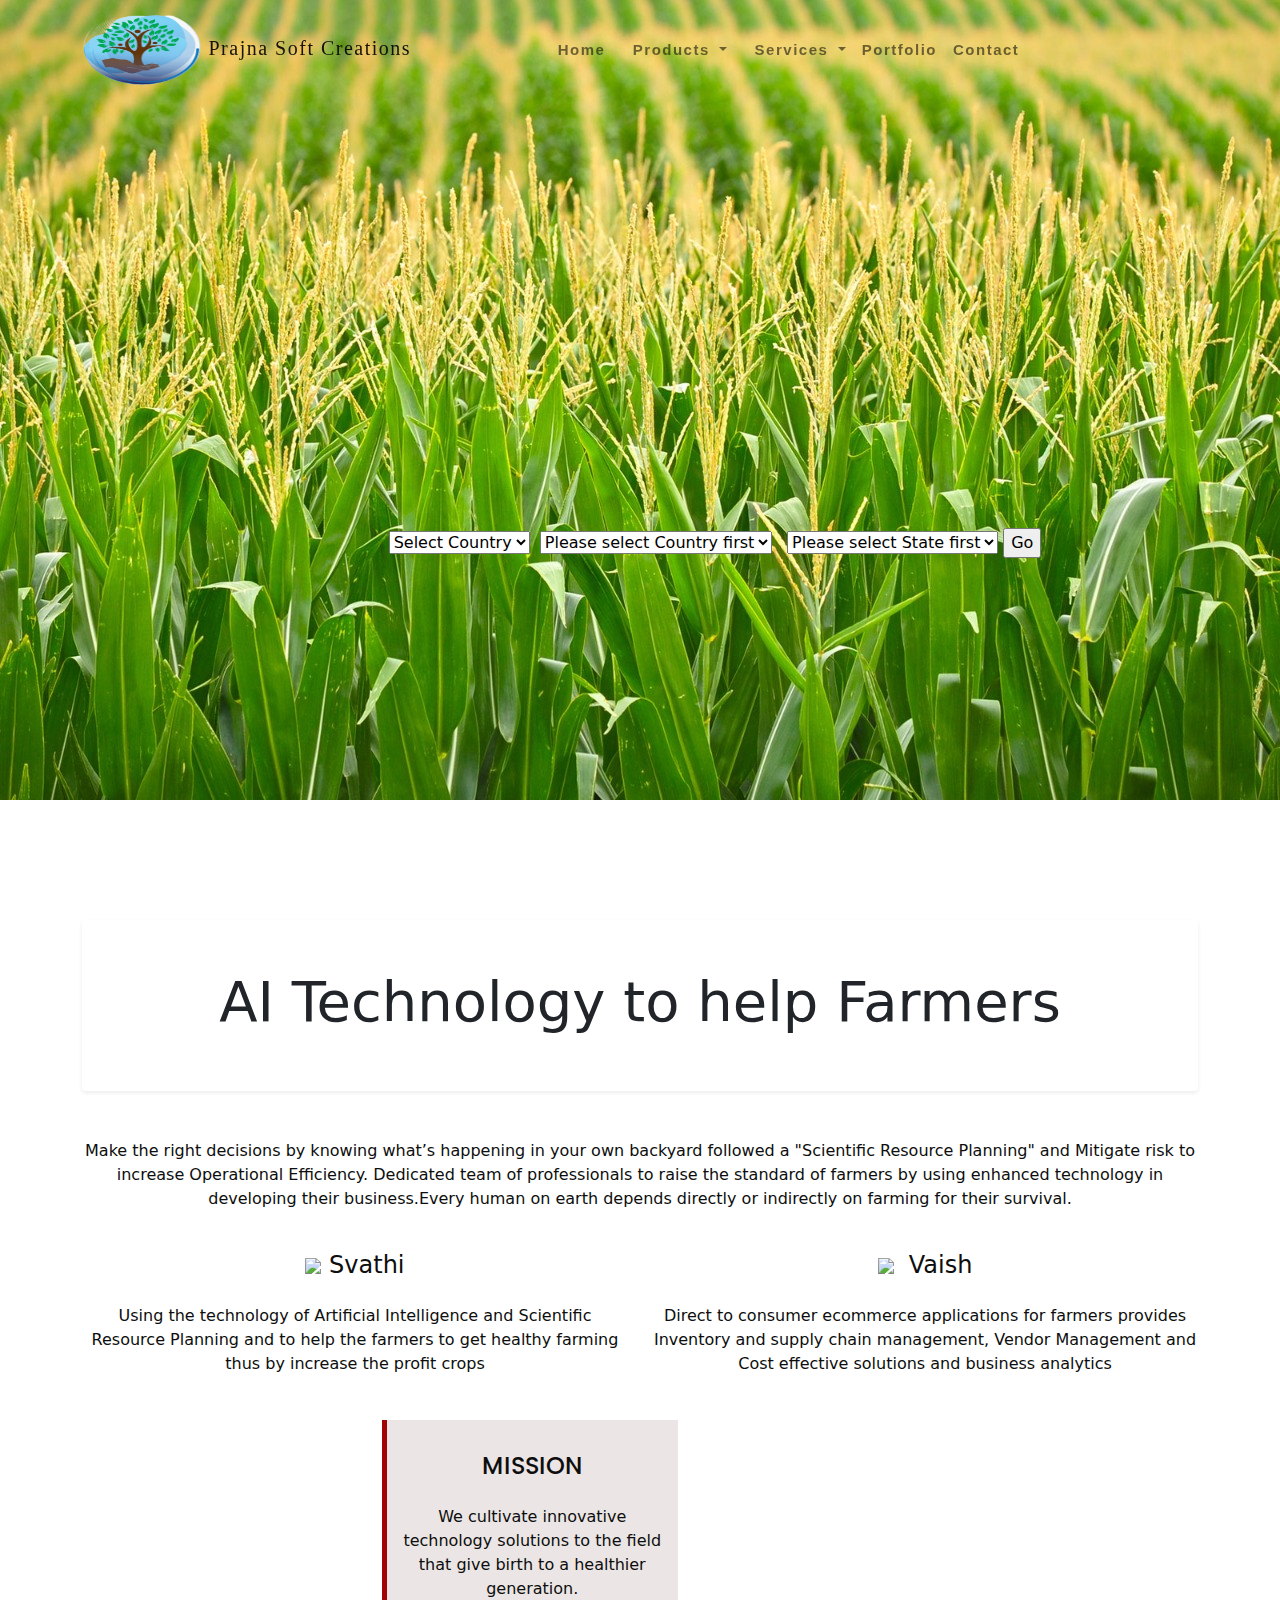
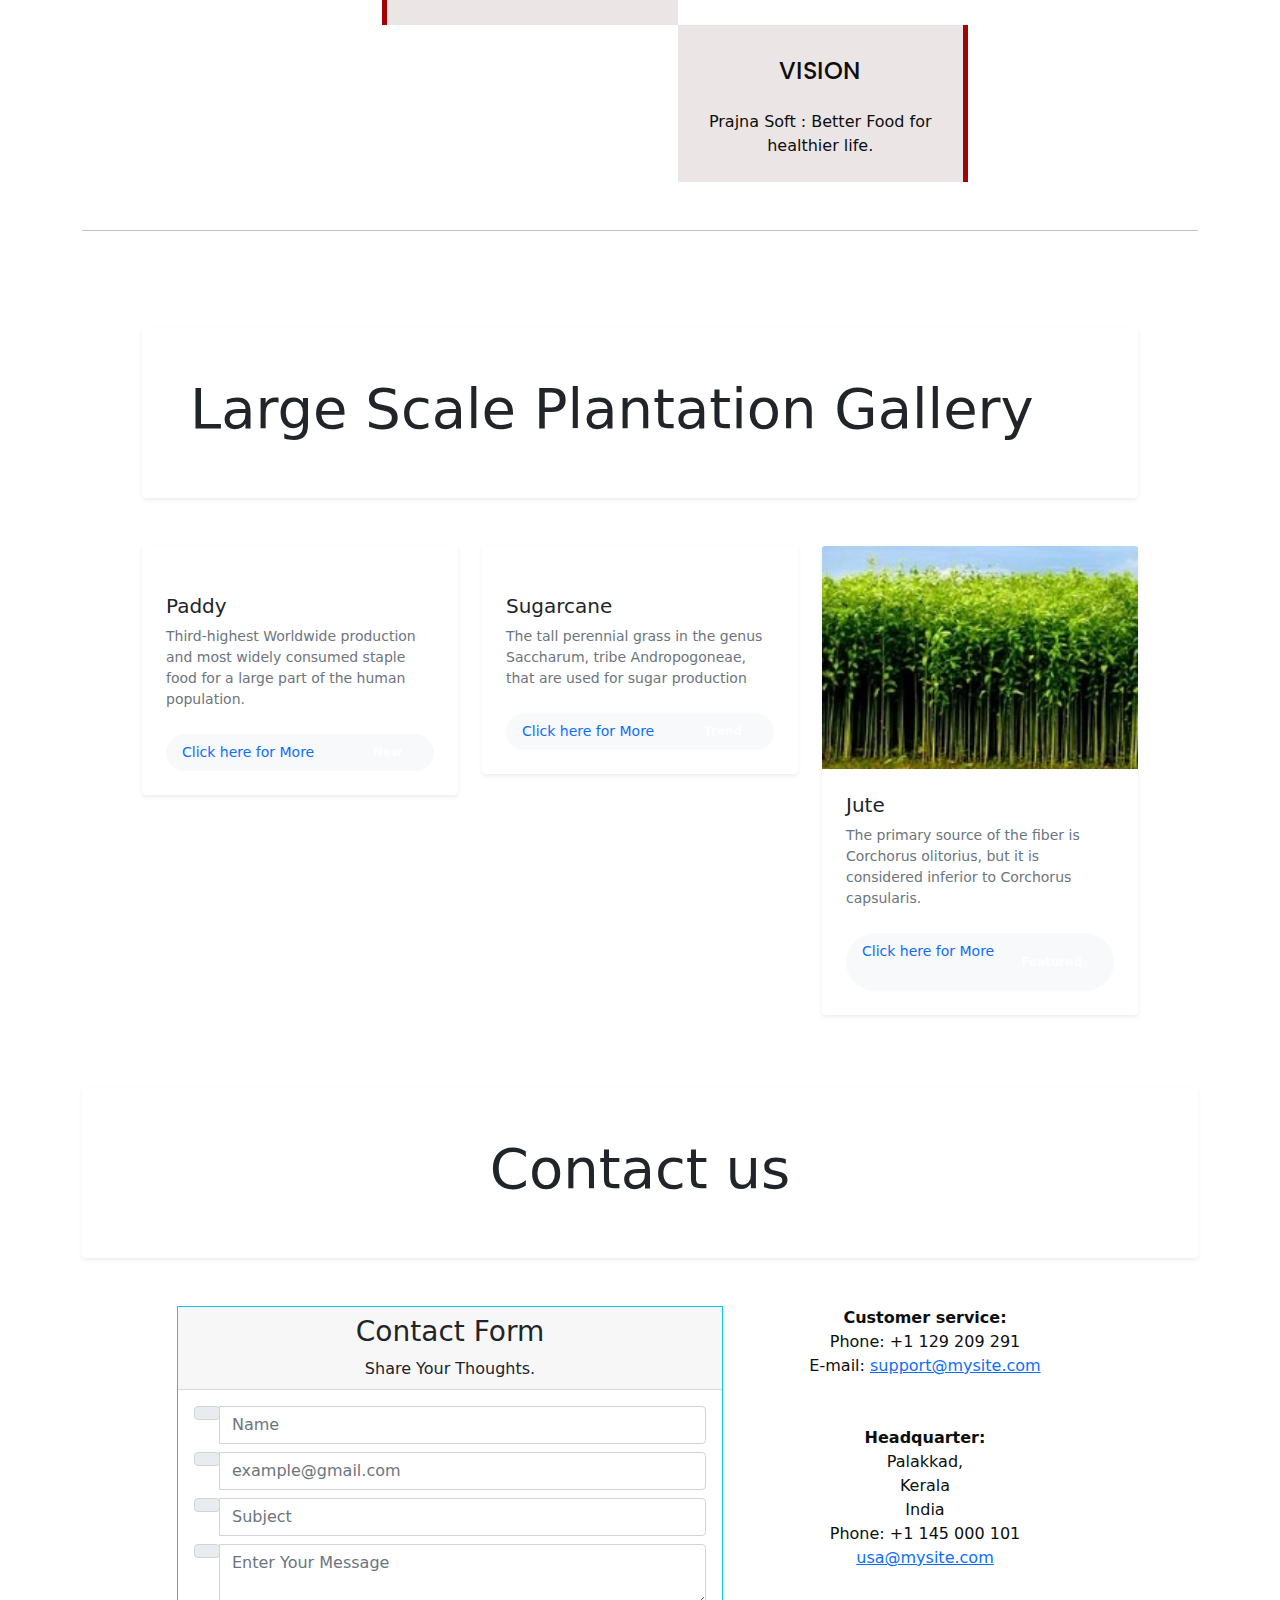
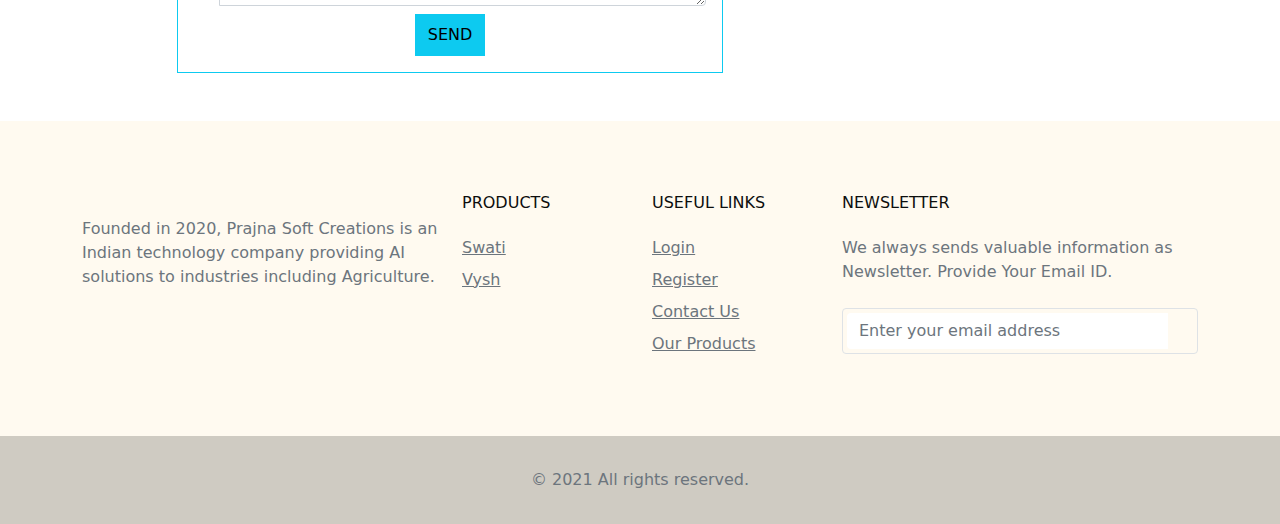
==== commit ee8aa7d3: "Merge branch 'main' of https://github.com/abhijit-menon/prajna-soft-creations into main" ====
--- a/index.html
+++ b/index.html
@@ -22,7 +22,7 @@
   <link rel="stylesheet" href="Owlcarousel/dist/assets/owl.theme.default.min.css">
   <link rel="preconnect" href="https://fonts.gstatic.com">
   <link href="https://fonts.googleapis.com/css2?family=Poppins:wght@500&display=swap" rel="stylesheet">
-  
+  <link rel="stylesheet" href="css/contact.css" integrity="sha384-lKuwvrZot6UHsBSfcMvOkWwlCMgc0TaWr+30HWe3a4ltaBwTZhyTEggF5tJv8tbt" crossorigin="anonymous">
   <link rel="stylesheet" href="font-awesome-4.7.0/css/font-awesome.min.css">
 
   <!-- Template Main CSS File -->
@@ -33,8 +33,48 @@
 <script src="jquery/jquery.min.js"></script>
 <!------ Include the above in your HEAD tag ---------->
 
-<!---gallery-->
-
+<!--SEARCH LOCATION BY COUNTRY STATE DISTRICT-->
+<script>
+  var stateObject = {
+  "India": { "Delhi": ["New Delhi", "North Delhi"],
+  "Kerala": ["Thiruvananthapuram", "Palakkad","Thrissur"],
+  "Goa": ["North Goa", "South Goa"],
+  },
+  "Australia": {
+  "South Australia": ["Dunstan", "Mitchell"],
+  "Victoria": ["Altona", "Euroa"]
+  }, "Canada": {
+  "Alberta": ["Acadia", "Bighorn"],
+  "Columbia": ["Washington", ""]
+  },
+  }
+  window.onload = function () {
+  var countySel = document.getElementById("countySel"),
+  stateSel = document.getElementById("stateSel"),
+  districtSel = document.getElementById("districtSel");
+  for (var country in stateObject) {
+  countySel.options[countySel.options.length] = new Option(country, country);
+  }
+  countySel.onchange = function () {
+  stateSel.length = 1; // remove all options bar first
+  districtSel.length = 1; // remove all options bar first
+  if (this.selectedIndex < 1) return; // done 
+  for (var state in stateObject[this.value]) {
+  stateSel.options[stateSel.options.length] = new Option(state, state);
+  }
+  }
+  countySel.onchange(); // reset in case page is reloaded
+  stateSel.onchange = function () {
+  districtSel.length = 1; // remove all options bar first
+  if (this.selectedIndex < 1) return; // done 
+  var district = stateObject[countySel.value][this.value];
+  for (var i = 0; i < district.length; i++) {
+  districtSel.options[districtSel.options.length] = new Option(district[i], district[i]);
+  }
+  }
+  }
+  </script>
+  
   </head>
   <body>
     <header>
@@ -63,7 +103,7 @@
                       
                       <li class="nav-item dropdown">
                         <a class="nav-link dropdown-toggle" href="#Products" id="navbarDropdown" role="button" data-toggle="dropdown" aria-haspopup="true" aria-expanded="false">
-                         <i class="fa fa-tree" aria-hidden="true"></i> &nbsp; Products
+                         <i class="fa fa-tree"></i> &nbsp; Products
                         </a>
                         <div class="dropdown-menu" aria-labelledby="navbarDropdown">
                           <a class="dropdown-item" href="#"><img src="images/svathi.png">  Svathi</a>
@@ -78,7 +118,9 @@
                           <a class="dropdown-item" href="#">Web Development</a>
                           <a class="dropdown-item" href="#">Mobile Applications</a>                         
                       </li>                    
-                    
+                      <li class="nav-item">
+                        <a class="nav-link" href="#Gallery"><i class="fas fa-briefcase"></i> Portfolio</a>
+                    </li>
                     <li class="nav-item">
                         <a class="nav-link" href="#contact"><i class="fa fa-address-book" aria-hidden="true"></i> Contact</a>
                     </li>
@@ -88,7 +130,7 @@
                   <!-- Social Icon  -->
                   <ul class="navbar-nav nav-flex-icons">
                       <li class="nav-item">
-                          <a class="nav-link"><i class="fa fa-facebook"></i></a>
+                          <a class="nav-link" href="https://www.facebook.com/Prajna-Soft-Creations-106034474794976/"><i class="fa fa-facebook"></i></a>
                       </li>
                       <li class="nav-item">
                           <a class="nav-link"><i class="fa fa-twitter"></i></a>
@@ -113,12 +155,25 @@
   -moz-background-size: cover;
 -o-background-size: cover;
 background-size: cover;">
-    <div style="margin-left: 350px;margin-top: 480px;">
+    <div style="margin-left: 150px;margin-top: 480px; ">
    <!----  <div class="d-flex justify-content-center align-items-center h-100">
       <div class="text-white">
        <h1 class="mb-3">Scientific Resorce Planning </h1>   -->
-        <a class="button btnFade btnOrange" href="#Products" role="button"
-          >Know More </a>
+       <form name="myform" id="myForm">
+        <select name="state" id="countySel" size="1">
+        <option value="" selected="selected">Select Country</option>
+        </select>
+        
+        &nbsp;<select name="countrya" id="stateSel" size="1">
+        <option value="" selected="selected">Please select Country first</option>
+        </select>
+        &nbsp;
+        <select name="district" id="districtSel" size="1">
+        <option value="" selected="selected">Please select State first</option>
+        </select>
+        <input type="submit" value="Go" name="btn-go">
+        <closeform></closeform></form>
+        
       
     <!---- </div>
     </div>  -->
@@ -139,16 +194,25 @@
             <div class="mb-4">
                 <h6 class="text-uppercase"></h6>
                 <!-- Solid divider -->
-                <hr class="solid">
+                
             </div>
         </div>
         </div>
           <!---divider-->
           <!--Section: Best Features-->
-          <section id="Products" class="text-center sqs-block-content"></br></br></br>
+          <section id="Products" class="text-center sqs-block-content">
 
               <!-- Heading -->
-              <h2 class=" mb-md-3" style="color: forestgreen;">AI Technology to help Farmers </h2>
+              <!-- Banner Heading -->
+              <div class="row py-5">
+                <div class="col-lg-12 mx-auto">
+                  <div class="text-dark p-5 shadow-sm rounded banner" >
+                    <h1 class="display-4">AI Technology to help Farmers </h1>
+                  </div>
+                </div>
+              </div>
+              <!-- End -->
+              
 
               <!--Grid row-->
               <div class="row">
@@ -198,21 +262,22 @@
                <!--Grid row--MISSION-->
                <div class="row" style="margin-left: 300px; margin-right: 225px; background-color: rgb(235, 229, 229);">
                 <!--Grid column-->
-              <div  class="col-md-6 p-2">
+              <div  class="col-md-6 p-2" style="border-left: 5px solid rgb(163, 3, 3);">
                 <h4 class="my-4 font-weight-bold " style="font-family: 'Poppins', sans-serif;">MISSION</h4>
                 <p >We cultivate innovative technology solutions to the field that give birth to a healthier generation.</p> 
               </div>
-              <div  class="col-md-6 p-2">
-                <img src="images/mission1.jpg">
+              <div  class=" bg-white col-md-6 p-2" >
+                
                              
               </div>
             </div>
              <!--Grid row--MISSION> -->
              
              <!--Grid row--VISION -->
-            <div class="row md-5" style="margin-left: 210px; margin-right: 300px; background-color: rgb(235, 229, 229);">
-              <div  class="col-md-6 p-2">                
-                <img src="images/vision.jpg">
+            <div class="row md-5" style="margin-left: 310px; margin-right: 230px; background-color: rgb(235, 229, 229);
+            border-right: 5px solid rgb(163, 3, 3);">
+              <div  class="bg-white col-md-6 p-2">                
+                
               </div>
               <div class="col-md-6 p-2">
                 <h4 class="my-4 font-weight-bold" style="font-family: 'Poppins', sans-serif;">VISION</h4>
@@ -236,8 +301,8 @@
                   <!-- Banner Gallery -->
                   <div class="row py-5">
                     <div class="col-lg-12 mx-auto">
-                      <div class="text-white p-5 shadow-sm rounded banner">
-                        <h1 class="display-4">Bootstrap 4 photo gallery</h1>
+                      <div class="text-dark p-5 shadow-sm rounded banner" >
+                        <h1 class="display-4">Large Scale Plantation Gallery</h1>
                       </div>
                     </div>
                   </div>
@@ -246,12 +311,12 @@
             <div class="row">
                 <!-- Gallery item -->
                 <div class="col-xl-4 col-lg-4 col-md-6 mb-4">
-                  <div class="bg-white rounded shadow-sm"><img src="images/paddy/paddy-field.jpeg" alt="" class="img-fluid card-img-top">
+                  <div class="bg-white rounded shadow-sm"><img src="images/paddy/paddy-field-cropped.jpg" alt="" class="img-fluid card-img-top">
                     <div class="p-4">
-                      <h5> <a href="#" class="text-dark">Paddy</a></h5>
-                      <p class="small text-muted mb-0">Lorem ipsum dolor sit amet, consectetur adipisicing elit</p>
+                      <h5> <a href="product.html?dc=paddy" class="text-dark" style="text-decoration: none;">Paddy</a></h5>
+                      <p class="small text-muted mb-0">Third-highest Worldwide production and most widely consumed staple food for a large part of the human population.</p>
                       <div class="d-flex align-items-center justify-content-between rounded-pill bg-light px-3 py-2 mt-4">
-                        <p class="small mb-0">More&nbsp;<i class="fa fa-picture-o mr-2"></i><span class="font-weight-bold"></span></p>
+                        <p class="small mb-0"><a  href="product.html?dc=paddy" style="text-decoration: none;">Click here for More &nbsp;&nbsp;<i class="fa fa-picture-o mr-2"></i><span class="font-weight-bold"></span></a></p>
                         <div class="badge badge-danger px-3 rounded-pill font-weight-normal">New</div>
                       </div>
                     </div>
@@ -261,12 +326,12 @@
           
                 <!-- Gallery item -->
                 <div class="col-xl-4 col-lg-4 col-md-6 mb-4">
-                  <div class="bg-white rounded shadow-sm"><img src="images/sugarcane/SG2.jpeg" alt="" class="img-fluid card-img-top">
+                  <div class="bg-white rounded shadow-sm"><img src="images/sugarcane/SG3.jpeg" alt="" class="img-fluid card-img-top">
                     <div class="p-4">
-                      <h5> <a href="#" class="text-dark">Sugarcane</a></h5>
-                      <p class="small text-muted mb-0">Lorem ipsum dolor sit amet, consectetur adipisicing elit</p>
+                      <h5> <a href="product.html?dc=sugarcane" class="text-dark" style="text-decoration: none;">Sugarcane</a></h5>
+                      <p class="small text-muted mb-0">The tall perennial grass in the genus Saccharum, tribe Andropogoneae, that are used for sugar production</p>
                       <div class="d-flex align-items-center justify-content-between rounded-pill bg-light px-3 py-2 mt-4">
-                        <p class="small mb-0">More &nbsp;<i class="fa fa-picture-o mr-2"></i><span class="font-weight-bold"></span></p>
+                        <p class="small mb-0"><a  href="product.html?dc=sugarcane" style="text-decoration: none;">Click here for More &nbsp;&nbsp;<i class="fa fa-picture-o mr-2"></i><span class="font-weight-bold"></span></a></p>
                         <div class="badge badge-primary px-3 rounded-pill font-weight-normal">Trend</div>
                       </div>
                     </div>
@@ -278,10 +343,10 @@
                 <div class="col-xl-4 col-lg-4 col-md-6 mb-4">
                   <div class="bg-white rounded shadow-sm "><img src="images/jute/image1.jpeg" alt="" class="img-fluid card-img-top">
                     <div class="p-4">
-                      <h5> <a href="#" class="text-dark">Jute</a></h5>
-                      <p class="small text-muted mb-0">Lorem ipsum dolor sit amet, consectetur adipisicing elit</p>
+                      <h5> <a href="product.html?dc=Jute" class="text-dark" style="text-decoration: none;">Jute</a></h5>
+                      <p class="small text-muted mb-0">The primary source of the fiber is Corchorus olitorius, but it is considered inferior to Corchorus capsularis.</p>
                       <div class="d-flex align-items-center justify-content-between rounded-pill bg-light px-3 py-2 mt-4">
-                        <p class="small mb-0">More&nbsp;<i class="fa fa-picture-o mr-2"></i><span class="font-weight-bold"></span></p>
+                        <p class="small mb-0"><a  href="product.html?dc=Jute" style="text-decoration: none;">Click here for More &nbsp;&nbsp;<i class="fa fa-picture-o mr-2"></i><span class="font-weight-bold"></span></a></p>
                         <div class="badge badge-warning px-3 rounded-pill font-weight-normal text-white">Featured</div>
                       </div>
                     </div>
@@ -289,50 +354,98 @@
                 </div>
                 <!-- End -->
           
-                
+                 <!-- Gallery item -vegetables --->
+                 <!--
+                 <div class="col-xl-4 col-lg-4 col-md-6 mb-4">
+                  <div class="bg-white rounded shadow-sm"><img src="images/fruits-vegetables/tomato.jpeg" alt="" class="img-fluid card-img-top">
+                    <div class="p-4">
+                      <h5> <a href="product.html?dc=Veg-Fruit" class="text-dark" style="text-decoration: none;">Vegetables</a></h5>
+                      <p class="small text-muted mb-0">Lorem ipsum dolor sit amet, consectetur adipisicing elit</p>
+                      <div class="d-flex align-items-center justify-content-between rounded-pill bg-light px-3 py-2 mt-4">
+                        <p class="small mb-0"><a  href="product.html?dc=Veg-Fruit" style="text-decoration: none;">Click here for More &nbsp;&nbsp;<i class="fa fa-picture-o mr-2"></i><span class="font-weight-bold"></span></a></p>
+                        <div class="badge badge-primary px-3 rounded-pill font-weight-normal">Trend</div>
+                      </div>
+                    </div>
+                  </div>
+                </div>
+                --->
+                <!-- End -->
             </div>
             <!---gallery-->
           
           </section>
-          
-          
-
-          <hr class="my-5">
+         
 
           <!--Section: Contact-->
-          <section id="contact">
-
-              <!-- Heading -->
-              <h2 class="mb-5 font-weight-bold text-center">Contact us</h2>
+          <section id="contact" class="text-center sqs-block-content">
+              <!-- Contacr Banner  -->
+              <div class="row py-5">
+                <div class="col-lg-12 mx-auto">
+                  <div class="text-dark p-5 shadow-sm rounded banner" >
+                    <h1 class="display-4">Contact us</h1>
+                  </div>
+                </div>
+              </div>
+             
 
               <!--Grid row-->
-              <div class="row">
-
-                  <!--Grid column-->
-                  <div class="col-lg-8 col-md-12">
+              <div class="row justify-content-center">
+
+                  <!--Grid column-->
+                  <div class="col-12 col-md-8 col-lg-6 pb-5">
                       <!-- Form contact -->
-                      <form class="p-5 grey-text">
-                          <div class="md-form form-sm"> <i class="fa fa-user prefix"></i>
-                              <input type="text" id="form3" class="form-control form-control-sm">
-                              <label for="form3">Your name</label>
-                          </div>
-                          <div class="md-form form-sm"> <i class="fa fa-envelope prefix"></i>
-                              <input type="text" id="form2" class="form-control form-control-sm">
-                              <label for="form2">Your email</label>
-                          </div>
-                          <div class="md-form form-sm"> <i class="fa fa-tag prefix"></i>
-                              <input type="text" id="form32" class="form-control form-control-sm">
-                              <label for="form34">Subject</label>
-                          </div>
-                          <div class="md-form form-sm"> <i class="fa fa-pencil prefix"></i>
-                              <textarea type="text" id="form8" class="md-textarea form-control form-control-sm" rows="4"></textarea>
-                              <label for="form8">Your message</label>
-                          </div>
-                          <div class="text-center mt-4">
-                              <button class="btn btn-primary">Send <i class="fa fa-paper-plane-o ml-1"></i></button>
-                          </div>
-                      </form>
-                      <!-- Form contact -->
+                      <form action="#" method="post">
+                        <div class="card border-info rounded-0">
+                            <div class="card-header p-0">
+                                <div class=" text-dark text-center py-2">
+                                    <h3><i class="fa fa-envelope"></i> Contact Form</h3>
+                                    <p class="m-0">Share Your Thoughts.</p>
+                                </div>
+                            </div>
+                            <div class="card-body p-3">
+
+                                <!--Body-->
+                                <div class="form-group">
+                                    <div class="input-group mb-2">
+                                        <div class="input-group-prepend">
+                                            <div class="input-group-text"><i class="fa fa-user text-info"></i></div>
+                                        </div>
+                                        <input type="text" class="form-control" id="nombre" name="nombre" placeholder="Name" required>
+                                    </div>
+                                </div>
+                                <div class="form-group">
+                                    <div class="input-group mb-2">
+                                        <div class="input-group-prepend">
+                                            <div class="input-group-text"><i class="fa fa-envelope text-info"></i></div>
+                                        </div>
+                                        <input type="email" class="form-control" id="nombre" name="email" placeholder="example@gmail.com" required>
+                                    </div>
+                                </div>
+                                <div class="form-group">
+                                  <div class="input-group mb-2">
+                                      <div class="input-group-prepend">
+                                          <div class="input-group-text"><i class="fa fa-envelope text-info"></i></div>
+                                      </div>
+                                      <input type="email" class="form-control" id="nombre" name="subject" placeholder="Subject" required>
+                                  </div>
+                              </div>
+                                <div class="form-group">
+                                    <div class="input-group mb-2">
+                                        <div class="input-group-prepend">
+                                            <div class="input-group-text"><i class="fa fa-comment text-info"></i></div>
+                                        </div>
+                                        <textarea class="form-control" placeholder="Enter Your Message" required></textarea>
+                                    </div>
+                                </div>
+
+                                <div class="text-center">
+                                    <input type="submit" value="SEND" class="btn btn-info btn-block rounded-0 py-2">
+                                </div>
+                            </div>
+
+                        </div>
+                    </form>
+                    <!--Form with header-->
                   </div>
                   <!--Grid column-->
 
@@ -346,169 +459,80 @@
                             E-mail: <a href="mailto:support@mysite.com">support@mysite.com</a><br />
                             <br /><br />
                             <b>Headquarter:</b><br />
-                            Company Inc, <br />
-                            Las vegas street 201<br />
-                            55001 XXXXX, XXXX<br />
+                            Palakkad, <br />
+                            Kerala<br />
+                            India<br />
                             Phone: +1 145 000 101<br />
                             <a href="mailto:usa@mysite.com">usa@mysite.com</a><br />
                         
-                        
-                            <br /><br />
-                            <b>XXX XXXX:</b><br />
-                            Company XXX XXXX Litd, <br />
-                            25/F.168 XXX XXXX<br />
-                            XXX XXXX District, XXX XXXX<br />
-                            Phone: +852 129 209 291<br />
-                            <a href="mailto:hxxx@xxxx.com">xx@xxxx.com</a><br />
-                        
-                        
-                          
-
                       </div>
 
-                      
-                     
-
-              </div>
-              
-
-          </section>
+              </div>
+           </section>
           <!--Section: Contact-->
 
       </div>
   </main>
   <!--Main layout-->
-
-  <!-- Footer -->
-  <footer class="page-footer font-small unique-color-dark">
-
-      <!-- Social buttons -->
-      <div class="primary-color">
-          <div class="container">
-              <!--Grid row-->
-              <div class="row py-4 d-flex align-items-center">
-
-                  <!--Grid column-->
-                  <div class="col-md-6 col-lg-5 text-center text-md-left mb-4 mb-md-0">
-                      <h6 class="mb-0 white-text">Get connected with us on social networks!</h6>
-                  </div>
-                  <!--Grid column-->
-
-                  <!--Grid column-->
-                  <div class="col-md-6 col-lg-7 text-center text-md-right">
-                      <!--Facebook-->
-                      <a class="fb-ic ml-0">
-                          <i class="fab fa-facebook white-text mr-4"> </i>
-                      </a>
-                      <!--Twitter-->
-                      <a class="tw-ic">
-                          <i class="fab fa-twitter white-text mr-4"> </i>
-                      </a>
-                      <!--Google +-->
-                      <a class="gplus-ic">
-                          <i class="fab fa-google-plus white-text mr-4"> </i>
-                      </a>
-                      <!--Linkedin-->
-                      <a class="li-ic">
-                          <i class="fab fa-linkedin white-text mr-4"> </i>
-                      </a>
-                      <!--Instagram-->
-                      <a class="ins-ic">
-                          <i class="fab fa-instagram white-text mr-lg-4"> </i>
-                      </a>
-                  </div>
-                  <!--Grid column-->
-
-              </div>
-              <!--Grid row-->
+<!--Footer-->
+<!-- Footer -->
+<footer style="background-color: floralwhite;">
+  <div class="container py-5">
+    <div class="row py-4">
+      <div class="col-lg-4 col-md-6 mb-4 mb-lg-0"><img src="img/logo.png" alt="" width="180" class="mb-3">
+        <p class="font-italic text-muted">Founded in 2020, Prajna Soft Creations is an Indian technology  
+                      
+          company providing AI solutions to industries including Agriculture.</p>
+        <ul class="list-inline mt-4">
+          <li class="list-inline-item"><a href="#" target="_blank" title="twitter"><i class="fa fa-twitter"></i></a></li>
+          <li class="list-inline-item"><a href="#" target="_blank" title="facebook"><i class="fa fa-facebook"></i></a></li>
+          <li class="list-inline-item"><a href="#" target="_blank" title="instagram"><i class="fa fa-instagram"></i></a></li>
+          <li class="list-inline-item"><a href="#" target="_blank" title="pinterest"><i class="fa fa-pinterest"></i></a></li>
+          <li class="list-inline-item"><a href="#" target="_blank" title="vimeo"><i class="fa fa-vimeo"></i></a></li>
+        </ul>
+      </div>
+      <div class="col-lg-2 col-md-6 mb-4 mb-lg-0">
+        <h6 class="text-uppercase font-weight-bold mb-4">PRODUCTS</h6>
+        <ul class="list-unstyled mb-0">
+          <li class="mb-2"><a href="#" class="text-muted">Swati</a></li>
+          <li class="mb-2"><a href="#" class="text-muted">Vysh</a></li>
+        </ul>
+      </div>
+      <div class="col-lg-2 col-md-6 mb-4 mb-lg-0">
+        <h6 class="text-uppercase font-weight-bold mb-4">Useful Links</h6>
+        <ul class="list-unstyled mb-0">
+          <li class="mb-2"><a href="#" class="text-muted">Login</a></li>
+          <li class="mb-2"><a href="#" class="text-muted">Register</a></li>
+          <li class="mb-2"><a href="#" class="text-muted">Contact Us</a></li>
+          <li class="mb-2"><a href="#" class="text-muted">Our Products</a></li>
+        </ul>
+      </div>
+      <div class="col-lg-4 col-md-6 mb-lg-0">
+        <h6 class="text-uppercase font-weight-bold mb-4">Newsletter</h6>
+        <p class="text-muted mb-4">We always sends valuable information as Newsletter. Provide Your Email ID.</p>
+        <div class="p-1 rounded border">
+          <div class="input-group">
+            <input type="email" placeholder="Enter your email address" aria-describedby="button-addon1" class="form-control border-0 shadow-0">
+            <div class="input-group-append">
+              <button id="button-addon1" type="submit" class="btn btn-link"><i class="fa fa-paper-plane"></i></button>
+            </div>
           </div>
+        </div>
       </div>
-      <!-- Social buttons -->
-
-      <!--Footer Links-->
-      <div class="container mt-5 mb-4 text-center text-md-left">
-          <div class="row mt-3">
-
-              <!--First column-->
-              <div class="col-md-3 col-lg-4 col-xl-3 mb-4">
-                  <h6 class="text-uppercase font-weight-bold">
-                      <strong>Company name</strong>
-                  </h6>
-                  <hr class="deep-purple accent-2 mb-4 mt-0 d-inline-block mx-auto" style="width: 60px;">
-                  <p>Founded in 2020, Prajna Soft Creations is an Indian technology  
-                      
-                    company providing AI solutions to industries including Agriculture.</p>
-              </div>
-              <!--/.First column-->
-
-              <!--Second column-->
-              <div class="col-md-2 col-lg-2 col-xl-2 mx-auto mb-4">
-                  <h6 class="text-uppercase font-weight-bold">
-                      <strong>Products</strong>
-                  </h6>
-                  <hr class="deep-purple accent-2 mb-4 mt-0 d-inline-block mx-auto" style="width: 60px;">
-                  <p>
-                      <a href="#!">MDBootstrap</a>
-                  </p>
-                  <p>
-                      <a href="#!">MDWordPress</a>
-                  </p>
-                  <p>
-                      <a href="#!">BrandFlow</a>
-                  </p>
-                  <p>
-                      <a href="#!">Bootstrap Angular</a>
-                  </p>
-              </div>
-              <!--/.Second column-->
-
-              <!--Third column-->
-              <div class="col-md-3 col-lg-2 col-xl-2 mx-auto mb-4">
-                  <h6 class="text-uppercase font-weight-bold">
-                      <strong>Useful links</strong>
-                  </h6>
-                  <hr class="deep-purple accent-2 mb-4 mt-0 d-inline-block mx-auto" style="width: 60px;">
-                  <p>
-                      <a href="#!">Your Account</a>
-                  </p>
-                  <p>
-                      <a href="#!">Become an Affiliate</a>
-                  </p>
-                  <p>
-                      <a href="#!">Shipping Rates</a>
-                  </p>
-                  <p>
-                      <a href="#!">Help</a>
-                  </p>
-              </div>
-              <!--/.Third column-->
-
-              <!--Fourth column-->
-              <div class="col-md-4 col-lg-3 col-xl-3">
-                  <h6 class="text-uppercase font-weight-bold">
-                      <strong>Contact</strong>
-                  </h6>
-                  <hr class="deep-purple accent-2 mb-4 mt-0 d-inline-block mx-auto" style="width: 60px;">
-                  <p>
-                      <i class="fas fa-home"></i></i> New York, NY 10012, US</p>
-                  <p>
-                      <i class="fa fa-envelope mr-3"></i> info@example.com</p>
-                  <p>
-                      <i class="fa fa-phone mr-3"></i> + 01 234 567 88</p>
-                  <p>
-                      <i class="fa fa-print mr-3"></i> + 01 234 567 89</p>
-              </div>
-              <!--/.Fourth column-->
-
-          </div>
-      </div>
-      <!--/.Footer Links-->
-
-      
-
-  </footer>
-  <!-- Footer -->
-
+    </div>
+  </div>
+
+  <!-- Copyrights -->
+  <div class=" py-4" style="background-color: rgb(207, 203, 194);">
+    <div class="container text-center">
+      <p class="text-muted mb-0 py-2">© 2021  All rights reserved.</p>
+    </div>
+  </div>
+</footer>
+<!-- End -->
+
+<!---Footer-->
+ 
   </body>
 
 
--- a/css/contact.css
+++ b/css/contact.css
@@ -0,0 +1,5 @@
+/*!
+ * Font Awesome Free 5.1.0 by @fontawesome - https://fontawesome.com
+ * License - https://fontawesome.com/license (Icons: CC BY 4.0, Fonts: SIL OFL 1.1, Code: MIT License)
+ */
+.fa,.fab,.fal,.far,.fas{-moz-osx-font-smoothing:grayscale;-webkit-font-smoothing:antialiased;display:inline-block;font-style:normal;font-variant:normal;text-rendering:auto;line-height:1}.fa-lg{font-size:1.33333em;line-height:.75em;vertical-align:-.0667em}.fa-xs{font-size:.75em}.fa-sm{font-size:.875em}.fa-1x{font-size:1em}.fa-2x{font-size:2em}.fa-3x{font-size:3em}.fa-4x{font-size:4em}.fa-5x{font-size:5em}.fa-6x{font-size:6em}.fa-7x{font-size:7em}.fa-8x{font-size:8em}.fa-9x{font-size:9em}.fa-10x{font-size:10em}.fa-fw{text-align:center;width:1.25em}.fa-ul{list-style-type:none;margin-left:2.5em;padding-left:0}.fa-ul>li{position:relative}.fa-li{left:-2em;position:absolute;text-align:center;width:2em;line-height:inherit}.fa-border{border:.08em solid #eee;border-radius:.1em;padding:.2em .25em .15em}.fa-pull-left{float:left}.fa-pull-right{float:right}.fa.fa-pull-left,.fab.fa-pull-left,.fal.fa-pull-left,.far.fa-pull-left,.fas.fa-pull-left{margin-right:.3em}.fa.fa-pull-right,.fab.fa-pull-right,.fal.fa-pull-right,.far.fa-pull-right,.fas.fa-pull-right{margin-left:.3em}.fa-spin{animation:a 2s infinite linear}.fa-pulse{animation:a 1s infinite steps(8)}@keyframes a{0%{transform:rotate(0deg)}to{transform:rotate(1turn)}}.fa-rotate-90{-ms-filter:"progid:DXImageTransform.Microsoft.BasicImage(rotation=1)";transform:rotate(90deg)}.fa-rotate-180{-ms-filter:"progid:DXImageTransform.Microsoft.BasicImage(rotation=2)";transform:rotate(180deg)}.fa-rotate-270{-ms-filter:"progid:DXImageTransform.Microsoft.BasicImage(rotation=3)";transform:rotate(270deg)}.fa-flip-horizontal{-ms-filter:"progid:DXImageTransform.Microsoft.BasicImage(rotation=0, mirror=1)";transform:scaleX(-1)}.fa-flip-vertical{transform:scaleY(-1)}.fa-flip-horizontal.fa-flip-vertical,.fa-flip-vertical{-ms-filter:"progid:DXImageTransform.Microsoft.BasicImage(rotation=2, mirror=1)"}.fa-flip-horizontal.fa-flip-vertical{transform:scale(-1)}:root .fa-flip-horizontal,:root .fa-flip-vertical,:root .fa-rotate-90,:root .fa-rotate-180,:root .fa-rotate-270{-webkit-filter:none;filter:none}.fa-stack{display:inline-block;height:2em;line-height:2em;position:relative;vertical-align:middle;width:2em}.fa-stack-1x,.fa-stack-2x{left:0;position:absolute;text-align:center;width:100%}.fa-stack-1x{line-height:inherit}.fa-stack-2x{font-size:2em}.fa-inverse{color:#fff}.fa-500px:before{content:"\f26e"}.fa-accessible-icon:before{content:"\f368"}.fa-accusoft:before{content:"\f369"}.fa-address-book:before{content:"\f2b9"}.fa-address-card:before{content:"\f2bb"}.fa-adjust:before{content:"\f042"}.fa-adn:before{content:"\f170"}.fa-adversal:before{content:"\f36a"}.fa-affiliatetheme:before{content:"\f36b"}.fa-algolia:before{content:"\f36c"}.fa-align-center:before{content:"\f037"}.fa-align-justify:before{content:"\f039"}.fa-align-left:before{content:"\f036"}.fa-align-right:before{content:"\f038"}.fa-allergies:before{content:"\f461"}.fa-amazon:before{content:"\f270"}.fa-amazon-pay:before{content:"\f42c"}.fa-ambulance:before{content:"\f0f9"}.fa-american-sign-language-interpreting:before{content:"\f2a3"}.fa-amilia:before{content:"\f36d"}.fa-anchor:before{content:"\f13d"}.fa-android:before{content:"\f17b"}.fa-angellist:before{content:"\f209"}.fa-angle-double-down:before{content:"\f103"}.fa-angle-double-left:before{content:"\f100"}.fa-angle-double-right:before{content:"\f101"}.fa-angle-double-up:before{content:"\f102"}.fa-angle-down:before{content:"\f107"}.fa-angle-left:before{content:"\f104"}.fa-angle-right:before{content:"\f105"}.fa-angle-up:before{content:"\f106"}.fa-angry:before{content:"\f556"}.fa-angrycreative:before{content:"\f36e"}.fa-angular:before{content:"\f420"}.fa-app-store:before{content:"\f36f"}.fa-app-store-ios:before{content:"\f370"}.fa-apper:before{content:"\f371"}.fa-apple:before{content:"\f179"}.fa-apple-pay:before{content:"\f415"}.fa-archive:before{content:"\f187"}.fa-archway:before{content:"\f557"}.fa-arrow-alt-circle-down:before{content:"\f358"}.fa-arrow-alt-circle-left:before{content:"\f359"}.fa-arrow-alt-circle-right:before{content:"\f35a"}.fa-arrow-alt-circle-up:before{content:"\f35b"}.fa-arrow-circle-down:before{content:"\f0ab"}.fa-arrow-circle-left:before{content:"\f0a8"}.fa-arrow-circle-right:before{content:"\f0a9"}.fa-arrow-circle-up:before{content:"\f0aa"}.fa-arrow-down:before{content:"\f063"}.fa-arrow-left:before{content:"\f060"}.fa-arrow-right:before{content:"\f061"}.fa-arrow-up:before{content:"\f062"}.fa-arrows-alt:before{content:"\f0b2"}.fa-arrows-alt-h:before{content:"\f337"}.fa-arrows-alt-v:before{content:"\f338"}.fa-assistive-listening-systems:before{content:"\f2a2"}.fa-asterisk:before{content:"\f069"}.fa-asymmetrik:before{content:"\f372"}.fa-at:before{content:"\f1fa"}.fa-atlas:before{content:"\f558"}.fa-audible:before{content:"\f373"}.fa-audio-description:before{content:"\f29e"}.fa-autoprefixer:before{content:"\f41c"}.fa-avianex:before{content:"\f374"}.fa-aviato:before{content:"\f421"}.fa-award:before{content:"\f559"}.fa-aws:before{content:"\f375"}.fa-backspace:before{content:"\f55a"}.fa-backward:before{content:"\f04a"}.fa-balance-scale:before{content:"\f24e"}.fa-ban:before{content:"\f05e"}.fa-band-aid:before{content:"\f462"}.fa-bandcamp:before{content:"\f2d5"}.fa-barcode:before{content:"\f02a"}.fa-bars:before{content:"\f0c9"}.fa-baseball-ball:before{content:"\f433"}.fa-basketball-ball:before{content:"\f434"}.fa-bath:before{content:"\f2cd"}.fa-battery-empty:before{content:"\f244"}.fa-battery-full:before{content:"\f240"}.fa-battery-half:before{content:"\f242"}.fa-battery-quarter:before{content:"\f243"}.fa-battery-three-quarters:before{content:"\f241"}.fa-bed:before{content:"\f236"}.fa-beer:before{content:"\f0fc"}.fa-behance:before{content:"\f1b4"}.fa-behance-square:before{content:"\f1b5"}.fa-bell:before{content:"\f0f3"}.fa-bell-slash:before{content:"\f1f6"}.fa-bezier-curve:before{content:"\f55b"}.fa-bicycle:before{content:"\f206"}.fa-bimobject:before{content:"\f378"}.fa-binoculars:before{content:"\f1e5"}.fa-birthday-cake:before{content:"\f1fd"}.fa-bitbucket:before{content:"\f171"}.fa-bitcoin:before{content:"\f379"}.fa-bity:before{content:"\f37a"}.fa-black-tie:before{content:"\f27e"}.fa-blackberry:before{content:"\f37b"}.fa-blender:before{content:"\f517"}.fa-blind:before{content:"\f29d"}.fa-blogger:before{content:"\f37c"}.fa-blogger-b:before{content:"\f37d"}.fa-bluetooth:before{content:"\f293"}.fa-bluetooth-b:before{content:"\f294"}.fa-bold:before{content:"\f032"}.fa-bolt:before{content:"\f0e7"}.fa-bomb:before{content:"\f1e2"}.fa-bong:before{content:"\f55c"}.fa-book:before{content:"\f02d"}.fa-book-open:before{content:"\f518"}.fa-bookmark:before{content:"\f02e"}.fa-bowling-ball:before{content:"\f436"}.fa-box:before{content:"\f466"}.fa-box-open:before{content:"\f49e"}.fa-boxes:before{content:"\f468"}.fa-braille:before{content:"\f2a1"}.fa-briefcase:before{content:"\f0b1"}.fa-briefcase-medical:before{content:"\f469"}.fa-broadcast-tower:before{content:"\f519"}.fa-broom:before{content:"\f51a"}.fa-brush:before{content:"\f55d"}.fa-btc:before{content:"\f15a"}.fa-bug:before{content:"\f188"}.fa-building:before{content:"\f1ad"}.fa-bullhorn:before{content:"\f0a1"}.fa-bullseye:before{content:"\f140"}.fa-burn:before{content:"\f46a"}.fa-buromobelexperte:before{content:"\f37f"}.fa-bus:before{content:"\f207"}.fa-bus-alt:before{content:"\f55e"}.fa-buysellads:before{content:"\f20d"}.fa-calculator:before{content:"\f1ec"}.fa-calendar:before{content:"\f133"}.fa-calendar-alt:before{content:"\f073"}.fa-calendar-check:before{content:"\f274"}.fa-calendar-minus:before{content:"\f272"}.fa-calendar-plus:before{content:"\f271"}.fa-calendar-times:before{content:"\f273"}.fa-camera:before{content:"\f030"}.fa-camera-retro:before{content:"\f083"}.fa-cannabis:before{content:"\f55f"}.fa-capsules:before{content:"\f46b"}.fa-car:before{content:"\f1b9"}.fa-caret-down:before{content:"\f0d7"}.fa-caret-left:before{content:"\f0d9"}.fa-caret-right:before{content:"\f0da"}.fa-caret-square-down:before{content:"\f150"}.fa-caret-square-left:before{content:"\f191"}.fa-caret-square-right:before{content:"\f152"}.fa-caret-square-up:before{content:"\f151"}.fa-caret-up:before{content:"\f0d8"}.fa-cart-arrow-down:before{content:"\f218"}.fa-cart-plus:before{content:"\f217"}.fa-cc-amazon-pay:before{content:"\f42d"}.fa-cc-amex:before{content:"\f1f3"}.fa-cc-apple-pay:before{content:"\f416"}.fa-cc-diners-club:before{content:"\f24c"}.fa-cc-discover:before{content:"\f1f2"}.fa-cc-jcb:before{content:"\f24b"}.fa-cc-mastercard:before{content:"\f1f1"}.fa-cc-paypal:before{content:"\f1f4"}.fa-cc-stripe:before{content:"\f1f5"}.fa-cc-visa:before{content:"\f1f0"}.fa-centercode:before{content:"\f380"}.fa-certificate:before{content:"\f0a3"}.fa-chalkboard:before{content:"\f51b"}.fa-chalkboard-teacher:before{content:"\f51c"}.fa-chart-area:before{content:"\f1fe"}.fa-chart-bar:before{content:"\f080"}.fa-chart-line:before{content:"\f201"}.fa-chart-pie:before{content:"\f200"}.fa-check:before{content:"\f00c"}.fa-check-circle:before{content:"\f058"}.fa-check-double:before{content:"\f560"}.fa-check-square:before{content:"\f14a"}.fa-chess:before{content:"\f439"}.fa-chess-bishop:before{content:"\f43a"}.fa-chess-board:before{content:"\f43c"}.fa-chess-king:before{content:"\f43f"}.fa-chess-knight:before{content:"\f441"}.fa-chess-pawn:before{content:"\f443"}.fa-chess-queen:before{content:"\f445"}.fa-chess-rook:before{content:"\f447"}.fa-chevron-circle-down:before{content:"\f13a"}.fa-chevron-circle-left:before{content:"\f137"}.fa-chevron-circle-right:before{content:"\f138"}.fa-chevron-circle-up:before{content:"\f139"}.fa-chevron-down:before{content:"\f078"}.fa-chevron-left:before{content:"\f053"}.fa-chevron-right:before{content:"\f054"}.fa-chevron-up:before{content:"\f077"}.fa-child:before{content:"\f1ae"}.fa-chrome:before{content:"\f268"}.fa-church:before{content:"\f51d"}.fa-circle:before{content:"\f111"}.fa-circle-notch:before{content:"\f1ce"}.fa-clipboard:before{content:"\f328"}.fa-clipboard-check:before{content:"\f46c"}.fa-clipboard-list:before{content:"\f46d"}.fa-clock:before{content:"\f017"}.fa-clone:before{content:"\f24d"}.fa-closed-captioning:before{content:"\f20a"}.fa-cloud:before{content:"\f0c2"}.fa-cloud-download-alt:before{content:"\f381"}.fa-cloud-upload-alt:before{content:"\f382"}.fa-cloudscale:before{content:"\f383"}.fa-cloudsmith:before{content:"\f384"}.fa-cloudversify:before{content:"\f385"}.fa-cocktail:before{content:"\f561"}.fa-code:before{content:"\f121"}.fa-code-branch:before{content:"\f126"}.fa-codepen:before{content:"\f1cb"}.fa-codiepie:before{content:"\f284"}.fa-coffee:before{content:"\f0f4"}.fa-cog:before{content:"\f013"}.fa-cogs:before{content:"\f085"}.fa-coins:before{content:"\f51e"}.fa-columns:before{content:"\f0db"}.fa-comment:before{content:"\f075"}.fa-comment-alt:before{content:"\f27a"}.fa-comment-dots:before{content:"\f4ad"}.fa-comment-slash:before{content:"\f4b3"}.fa-comments:before{content:"\f086"}.fa-compact-disc:before{content:"\f51f"}.fa-compass:before{content:"\f14e"}.fa-compress:before{content:"\f066"}.fa-concierge-bell:before{content:"\f562"}.fa-connectdevelop:before{content:"\f20e"}.fa-contao:before{content:"\f26d"}.fa-cookie:before{content:"\f563"}.fa-cookie-bite:before{content:"\f564"}.fa-copy:before{content:"\f0c5"}.fa-copyright:before{content:"\f1f9"}.fa-couch:before{content:"\f4b8"}.fa-cpanel:before{content:"\f388"}.fa-creative-commons:before{content:"\f25e"}.fa-creative-commons-by:before{content:"\f4e7"}.fa-creative-commons-nc:before{content:"\f4e8"}.fa-creative-commons-nc-eu:before{content:"\f4e9"}.fa-creative-commons-nc-jp:before{content:"\f4ea"}.fa-creative-commons-nd:before{content:"\f4eb"}.fa-creative-commons-pd:before{content:"\f4ec"}.fa-creative-commons-pd-alt:before{content:"\f4ed"}.fa-creative-commons-remix:before{content:"\f4ee"}.fa-creative-commons-sa:before{content:"\f4ef"}.fa-creative-commons-sampling:before{content:"\f4f0"}.fa-creative-commons-sampling-plus:before{content:"\f4f1"}.fa-creative-commons-share:before{content:"\f4f2"}.fa-credit-card:before{content:"\f09d"}.fa-crop:before{content:"\f125"}.fa-crop-alt:before{content:"\f565"}.fa-crosshairs:before{content:"\f05b"}.fa-crow:before{content:"\f520"}.fa-crown:before{content:"\f521"}.fa-css3:before{content:"\f13c"}.fa-css3-alt:before{content:"\f38b"}.fa-cube:before{content:"\f1b2"}.fa-cubes:before{content:"\f1b3"}.fa-cut:before{content:"\f0c4"}.fa-cuttlefish:before{content:"\f38c"}.fa-d-and-d:before{content:"\f38d"}.fa-dashcube:before{content:"\f210"}.fa-database:before{content:"\f1c0"}.fa-deaf:before{content:"\f2a4"}.fa-delicious:before{content:"\f1a5"}.fa-deploydog:before{content:"\f38e"}.fa-deskpro:before{content:"\f38f"}.fa-desktop:before{content:"\f108"}.fa-deviantart:before{content:"\f1bd"}.fa-diagnoses:before{content:"\f470"}.fa-dice:before{content:"\f522"}.fa-dice-five:before{content:"\f523"}.fa-dice-four:before{content:"\f524"}.fa-dice-one:before{content:"\f525"}.fa-dice-six:before{content:"\f526"}.fa-dice-three:before{content:"\f527"}.fa-dice-two:before{content:"\f528"}.fa-digg:before{content:"\f1a6"}.fa-digital-ocean:before{content:"\f391"}.fa-digital-tachograph:before{content:"\f566"}.fa-discord:before{content:"\f392"}.fa-discourse:before{content:"\f393"}.fa-divide:before{content:"\f529"}.fa-dizzy:before{content:"\f567"}.fa-dna:before{content:"\f471"}.fa-dochub:before{content:"\f394"}.fa-docker:before{content:"\f395"}.fa-dollar-sign:before{content:"\f155"}.fa-dolly:before{content:"\f472"}.fa-dolly-flatbed:before{content:"\f474"}.fa-donate:before{content:"\f4b9"}.fa-door-closed:before{content:"\f52a"}.fa-door-open:before{content:"\f52b"}.fa-dot-circle:before{content:"\f192"}.fa-dove:before{content:"\f4ba"}.fa-download:before{content:"\f019"}.fa-draft2digital:before{content:"\f396"}.fa-drafting-compass:before{content:"\f568"}.fa-dribbble:before{content:"\f17d"}.fa-dribbble-square:before{content:"\f397"}.fa-dropbox:before{content:"\f16b"}.fa-drum:before{content:"\f569"}.fa-drum-steelpan:before{content:"\f56a"}.fa-drupal:before{content:"\f1a9"}.fa-dumbbell:before{content:"\f44b"}.fa-dyalog:before{content:"\f399"}.fa-earlybirds:before{content:"\f39a"}.fa-ebay:before{content:"\f4f4"}.fa-edge:before{content:"\f282"}.fa-edit:before{content:"\f044"}.fa-eject:before{content:"\f052"}.fa-elementor:before{content:"\f430"}.fa-ellipsis-h:before{content:"\f141"}.fa-ellipsis-v:before{content:"\f142"}.fa-ember:before{content:"\f423"}.fa-empire:before{content:"\f1d1"}.fa-envelope:before{content:"\f0e0"}.fa-envelope-open:before{content:"\f2b6"}.fa-envelope-square:before{content:"\f199"}.fa-envira:before{content:"\f299"}.fa-equals:before{content:"\f52c"}.fa-eraser:before{content:"\f12d"}.fa-erlang:before{content:"\f39d"}.fa-ethereum:before{content:"\f42e"}.fa-etsy:before{content:"\f2d7"}.fa-euro-sign:before{content:"\f153"}.fa-exchange-alt:before{content:"\f362"}.fa-exclamation:before{content:"\f12a"}.fa-exclamation-circle:before{content:"\f06a"}.fa-exclamation-triangle:before{content:"\f071"}.fa-expand:before{content:"\f065"}.fa-expand-arrows-alt:before{content:"\f31e"}.fa-expeditedssl:before{content:"\f23e"}.fa-external-link-alt:before{content:"\f35d"}.fa-external-link-square-alt:before{content:"\f360"}.fa-eye:before{content:"\f06e"}.fa-eye-dropper:before{content:"\f1fb"}.fa-eye-slash:before{content:"\f070"}.fa-facebook:before{content:"\f09a"}.fa-facebook-f:before{content:"\f39e"}.fa-facebook-messenger:before{content:"\f39f"}.fa-facebook-square:before{content:"\f082"}.fa-fast-backward:before{content:"\f049"}.fa-fast-forward:before{content:"\f050"}.fa-fax:before{content:"\f1ac"}.fa-feather:before{content:"\f52d"}.fa-feather-alt:before{content:"\f56b"}.fa-female:before{content:"\f182"}.fa-fighter-jet:before{content:"\f0fb"}.fa-file:before{content:"\f15b"}.fa-file-alt:before{content:"\f15c"}.fa-file-archive:before{content:"\f1c6"}.fa-file-audio:before{content:"\f1c7"}.fa-file-code:before{content:"\f1c9"}.fa-file-contract:before{content:"\f56c"}.fa-file-download:before{content:"\f56d"}.fa-file-excel:before{content:"\f1c3"}.fa-file-export:before{content:"\f56e"}.fa-file-image:before{content:"\f1c5"}.fa-file-import:before{content:"\f56f"}.fa-file-invoice:before{content:"\f570"}.fa-file-invoice-dollar:before{content:"\f571"}.fa-file-medical:before{content:"\f477"}.fa-file-medical-alt:before{content:"\f478"}.fa-file-pdf:before{content:"\f1c1"}.fa-file-powerpoint:before{content:"\f1c4"}.fa-file-prescription:before{content:"\f572"}.fa-file-signature:before{content:"\f573"}.fa-file-upload:before{content:"\f574"}.fa-file-video:before{content:"\f1c8"}.fa-file-word:before{content:"\f1c2"}.fa-fill:before{content:"\f575"}.fa-fill-drip:before{content:"\f576"}.fa-film:before{content:"\f008"}.fa-filter:before{content:"\f0b0"}.fa-fingerprint:before{content:"\f577"}.fa-fire:before{content:"\f06d"}.fa-fire-extinguisher:before{content:"\f134"}.fa-firefox:before{content:"\f269"}.fa-first-aid:before{content:"\f479"}.fa-first-order:before{content:"\f2b0"}.fa-first-order-alt:before{content:"\f50a"}.fa-firstdraft:before{content:"\f3a1"}.fa-fish:before{content:"\f578"}.fa-flag:before{content:"\f024"}.fa-flag-checkered:before{content:"\f11e"}.fa-flask:before{content:"\f0c3"}.fa-flickr:before{content:"\f16e"}.fa-flipboard:before{content:"\f44d"}.fa-flushed:before{content:"\f579"}.fa-fly:before{content:"\f417"}.fa-folder:before{content:"\f07b"}.fa-folder-open:before{content:"\f07c"}.fa-font:before{content:"\f031"}.fa-font-awesome:before{content:"\f2b4"}.fa-font-awesome-alt:before{content:"\f35c"}.fa-font-awesome-flag:before{content:"\f425"}.fa-font-awesome-logo-full:before{content:"\f4e6"}.fa-fonticons:before{content:"\f280"}.fa-fonticons-fi:before{content:"\f3a2"}.fa-football-ball:before{content:"\f44e"}.fa-fort-awesome:before{content:"\f286"}.fa-fort-awesome-alt:before{content:"\f3a3"}.fa-forumbee:before{content:"\f211"}.fa-forward:before{content:"\f04e"}.fa-foursquare:before{content:"\f180"}.fa-free-code-camp:before{content:"\f2c5"}.fa-freebsd:before{content:"\f3a4"}.fa-frog:before{content:"\f52e"}.fa-frown:before{content:"\f119"}.fa-frown-open:before{content:"\f57a"}.fa-fulcrum:before{content:"\f50b"}.fa-futbol:before{content:"\f1e3"}.fa-galactic-republic:before{content:"\f50c"}.fa-galactic-senate:before{content:"\f50d"}.fa-gamepad:before{content:"\f11b"}.fa-gas-pump:before{content:"\f52f"}.fa-gavel:before{content:"\f0e3"}.fa-gem:before{content:"\f3a5"}.fa-genderless:before{content:"\f22d"}.fa-get-pocket:before{content:"\f265"}.fa-gg:before{content:"\f260"}.fa-gg-circle:before{content:"\f261"}.fa-gift:before{content:"\f06b"}.fa-git:before{content:"\f1d3"}.fa-git-square:before{content:"\f1d2"}.fa-github:before{content:"\f09b"}.fa-github-alt:before{content:"\f113"}.fa-github-square:before{content:"\f092"}.fa-gitkraken:before{content:"\f3a6"}.fa-gitlab:before{content:"\f296"}.fa-gitter:before{content:"\f426"}.fa-glass-martini:before{content:"\f000"}.fa-glass-martini-alt:before{content:"\f57b"}.fa-glasses:before{content:"\f530"}.fa-glide:before{content:"\f2a5"}.fa-glide-g:before{content:"\f2a6"}.fa-globe:before{content:"\f0ac"}.fa-globe-africa:before{content:"\f57c"}.fa-globe-americas:before{content:"\f57d"}.fa-globe-asia:before{content:"\f57e"}.fa-gofore:before{content:"\f3a7"}.fa-golf-ball:before{content:"\f450"}.fa-goodreads:before{content:"\f3a8"}.fa-goodreads-g:before{content:"\f3a9"}.fa-google:before{content:"\f1a0"}.fa-google-drive:before{content:"\f3aa"}.fa-google-play:before{content:"\f3ab"}.fa-google-plus:before{content:"\f2b3"}.fa-google-plus-g:before{content:"\f0d5"}.fa-google-plus-square:before{content:"\f0d4"}.fa-google-wallet:before{content:"\f1ee"}.fa-graduation-cap:before{content:"\f19d"}.fa-gratipay:before{content:"\f184"}.fa-grav:before{content:"\f2d6"}.fa-greater-than:before{content:"\f531"}.fa-greater-than-equal:before{content:"\f532"}.fa-grimace:before{content:"\f57f"}.fa-grin:before{content:"\f580"}.fa-grin-alt:before{content:"\f581"}.fa-grin-beam:before{content:"\f582"}.fa-grin-beam-sweat:before{content:"\f583"}.fa-grin-hearts:before{content:"\f584"}.fa-grin-squint:before{content:"\f585"}.fa-grin-squint-tears:before{content:"\f586"}.fa-grin-stars:before{content:"\f587"}.fa-grin-tears:before{content:"\f588"}.fa-grin-tongue:before{content:"\f589"}.fa-grin-tongue-squint:before{content:"\f58a"}.fa-grin-tongue-wink:before{content:"\f58b"}.fa-grin-wink:before{content:"\f58c"}.fa-grip-horizontal:before{content:"\f58d"}.fa-grip-vertical:before{content:"\f58e"}.fa-gripfire:before{content:"\f3ac"}.fa-grunt:before{content:"\f3ad"}.fa-gulp:before{content:"\f3ae"}.fa-h-square:before{content:"\f0fd"}.fa-hacker-news:before{content:"\f1d4"}.fa-hacker-news-square:before{content:"\f3af"}.fa-hand-holding:before{content:"\f4bd"}.fa-hand-holding-heart:before{content:"\f4be"}.fa-hand-holding-usd:before{content:"\f4c0"}.fa-hand-lizard:before{content:"\f258"}.fa-hand-paper:before{content:"\f256"}.fa-hand-peace:before{content:"\f25b"}.fa-hand-point-down:before{content:"\f0a7"}.fa-hand-point-left:before{content:"\f0a5"}.fa-hand-point-right:before{content:"\f0a4"}.fa-hand-point-up:before{content:"\f0a6"}.fa-hand-pointer:before{content:"\f25a"}.fa-hand-rock:before{content:"\f255"}.fa-hand-scissors:before{content:"\f257"}.fa-hand-spock:before{content:"\f259"}.fa-hands:before{content:"\f4c2"}.fa-hands-helping:before{content:"\f4c4"}.fa-handshake:before{content:"\f2b5"}.fa-hashtag:before{content:"\f292"}.fa-hdd:before{content:"\f0a0"}.fa-heading:before{content:"\f1dc"}.fa-headphones:before{content:"\f025"}.fa-headphones-alt:before{content:"\f58f"}.fa-headset:before{content:"\f590"}.fa-heart:before{content:"\f004"}.fa-heartbeat:before{content:"\f21e"}.fa-helicopter:before{content:"\f533"}.fa-highlighter:before{content:"\f591"}.fa-hips:before{content:"\f452"}.fa-hire-a-helper:before{content:"\f3b0"}.fa-history:before{content:"\f1da"}.fa-hockey-puck:before{content:"\f453"}.fa-home:before{content:"\f015"}.fa-hooli:before{content:"\f427"}.fa-hornbill:before{content:"\f592"}.fa-hospital:before{content:"\f0f8"}.fa-hospital-alt:before{content:"\f47d"}.fa-hospital-symbol:before{content:"\f47e"}.fa-hot-tub:before{content:"\f593"}.fa-hotel:before{content:"\f594"}.fa-hotjar:before{content:"\f3b1"}.fa-hourglass:before{content:"\f254"}.fa-hourglass-end:before{content:"\f253"}.fa-hourglass-half:before{content:"\f252"}.fa-hourglass-start:before{content:"\f251"}.fa-houzz:before{content:"\f27c"}.fa-html5:before{content:"\f13b"}.fa-hubspot:before{content:"\f3b2"}.fa-i-cursor:before{content:"\f246"}.fa-id-badge:before{content:"\f2c1"}.fa-id-card:before{content:"\f2c2"}.fa-id-card-alt:before{content:"\f47f"}.fa-image:before{content:"\f03e"}.fa-images:before{content:"\f302"}.fa-imdb:before{content:"\f2d8"}.fa-inbox:before{content:"\f01c"}.fa-indent:before{content:"\f03c"}.fa-industry:before{content:"\f275"}.fa-infinity:before{content:"\f534"}.fa-info:before{content:"\f129"}.fa-info-circle:before{content:"\f05a"}.fa-instagram:before{content:"\f16d"}.fa-internet-explorer:before{content:"\f26b"}.fa-ioxhost:before{content:"\f208"}.fa-italic:before{content:"\f033"}.fa-itunes:before{content:"\f3b4"}.fa-itunes-note:before{content:"\f3b5"}.fa-java:before{content:"\f4e4"}.fa-jedi-order:before{content:"\f50e"}.fa-jenkins:before{content:"\f3b6"}.fa-joget:before{content:"\f3b7"}.fa-joint:before{content:"\f595"}.fa-joomla:before{content:"\f1aa"}.fa-js:before{content:"\f3b8"}.fa-js-square:before{content:"\f3b9"}.fa-jsfiddle:before{content:"\f1cc"}.fa-key:before{content:"\f084"}.fa-keybase:before{content:"\f4f5"}.fa-keyboard:before{content:"\f11c"}.fa-keycdn:before{content:"\f3ba"}.fa-kickstarter:before{content:"\f3bb"}.fa-kickstarter-k:before{content:"\f3bc"}.fa-kiss:before{content:"\f596"}.fa-kiss-beam:before{content:"\f597"}.fa-kiss-wink-heart:before{content:"\f598"}.fa-kiwi-bird:before{content:"\f535"}.fa-korvue:before{content:"\f42f"}.fa-language:before{content:"\f1ab"}.fa-laptop:before{content:"\f109"}.fa-laravel:before{content:"\f3bd"}.fa-lastfm:before{content:"\f202"}.fa-lastfm-square:before{content:"\f203"}.fa-laugh:before{content:"\f599"}.fa-laugh-beam:before{content:"\f59a"}.fa-laugh-squint:before{content:"\f59b"}.fa-laugh-wink:before{content:"\f59c"}.fa-leaf:before{content:"\f06c"}.fa-leanpub:before{content:"\f212"}.fa-lemon:before{content:"\f094"}.fa-less:before{content:"\f41d"}.fa-less-than:before{content:"\f536"}.fa-less-than-equal:before{content:"\f537"}.fa-level-down-alt:before{content:"\f3be"}.fa-level-up-alt:before{content:"\f3bf"}.fa-life-ring:before{content:"\f1cd"}.fa-lightbulb:before{content:"\f0eb"}.fa-line:before{content:"\f3c0"}.fa-link:before{content:"\f0c1"}.fa-linkedin:before{content:"\f08c"}.fa-linkedin-in:before{content:"\f0e1"}.fa-linode:before{content:"\f2b8"}.fa-linux:before{content:"\f17c"}.fa-lira-sign:before{content:"\f195"}.fa-list:before{content:"\f03a"}.fa-list-alt:before{content:"\f022"}.fa-list-ol:before{content:"\f0cb"}.fa-list-ul:before{content:"\f0ca"}.fa-location-arrow:before{content:"\f124"}.fa-lock:before{content:"\f023"}.fa-lock-open:before{content:"\f3c1"}.fa-long-arrow-alt-down:before{content:"\f309"}.fa-long-arrow-alt-left:before{content:"\f30a"}.fa-long-arrow-alt-right:before{content:"\f30b"}.fa-long-arrow-alt-up:before{content:"\f30c"}.fa-low-vision:before{content:"\f2a8"}.fa-luggage-cart:before{content:"\f59d"}.fa-lyft:before{content:"\f3c3"}.fa-magento:before{content:"\f3c4"}.fa-magic:before{content:"\f0d0"}.fa-magnet:before{content:"\f076"}.fa-mailchimp:before{content:"\f59e"}.fa-male:before{content:"\f183"}.fa-mandalorian:before{content:"\f50f"}.fa-map:before{content:"\f279"}.fa-map-marked:before{content:"\f59f"}.fa-map-marked-alt:before{content:"\f5a0"}.fa-map-marker:before{content:"\f041"}.fa-map-marker-alt:before{content:"\f3c5"}.fa-map-pin:before{content:"\f276"}.fa-map-signs:before{content:"\f277"}.fa-marker:before{content:"\f5a1"}.fa-mars:before{content:"\f222"}.fa-mars-double:before{content:"\f227"}.fa-mars-stroke:before{content:"\f229"}.fa-mars-stroke-h:before{content:"\f22b"}.fa-mars-stroke-v:before{content:"\f22a"}.fa-mastodon:before{content:"\f4f6"}.fa-maxcdn:before{content:"\f136"}.fa-medal:before{content:"\f5a2"}.fa-medapps:before{content:"\f3c6"}.fa-medium:before{content:"\f23a"}.fa-medium-m:before{content:"\f3c7"}.fa-medkit:before{content:"\f0fa"}.fa-medrt:before{content:"\f3c8"}.fa-meetup:before{content:"\f2e0"}.fa-megaport:before{content:"\f5a3"}.fa-meh:before{content:"\f11a"}.fa-meh-blank:before{content:"\f5a4"}.fa-meh-rolling-eyes:before{content:"\f5a5"}.fa-memory:before{content:"\f538"}.fa-mercury:before{content:"\f223"}.fa-microchip:before{content:"\f2db"}.fa-microphone:before{content:"\f130"}.fa-microphone-alt:before{content:"\f3c9"}.fa-microphone-alt-slash:before{content:"\f539"}.fa-microphone-slash:before{content:"\f131"}.fa-microsoft:before{content:"\f3ca"}.fa-minus:before{content:"\f068"}.fa-minus-circle:before{content:"\f056"}.fa-minus-square:before{content:"\f146"}.fa-mix:before{content:"\f3cb"}.fa-mixcloud:before{content:"\f289"}.fa-mizuni:before{content:"\f3cc"}.fa-mobile:before{content:"\f10b"}.fa-mobile-alt:before{content:"\f3cd"}.fa-modx:before{content:"\f285"}.fa-monero:before{content:"\f3d0"}.fa-money-bill:before{content:"\f0d6"}.fa-money-bill-alt:before{content:"\f3d1"}.fa-money-bill-wave:before{content:"\f53a"}.fa-money-bill-wave-alt:before{content:"\f53b"}.fa-money-check:before{content:"\f53c"}.fa-money-check-alt:before{content:"\f53d"}.fa-monument:before{content:"\f5a6"}.fa-moon:before{content:"\f186"}.fa-mortar-pestle:before{content:"\f5a7"}.fa-motorcycle:before{content:"\f21c"}.fa-mouse-pointer:before{content:"\f245"}.fa-music:before{content:"\f001"}.fa-napster:before{content:"\f3d2"}.fa-neuter:before{content:"\f22c"}.fa-newspaper:before{content:"\f1ea"}.fa-nimblr:before{content:"\f5a8"}.fa-nintendo-switch:before{content:"\f418"}.fa-node:before{content:"\f419"}.fa-node-js:before{content:"\f3d3"}.fa-not-equal:before{content:"\f53e"}.fa-notes-medical:before{content:"\f481"}.fa-npm:before{content:"\f3d4"}.fa-ns8:before{content:"\f3d5"}.fa-nutritionix:before{content:"\f3d6"}.fa-object-group:before{content:"\f247"}.fa-object-ungroup:before{content:"\f248"}.fa-odnoklassniki:before{content:"\f263"}.fa-odnoklassniki-square:before{content:"\f264"}.fa-old-republic:before{content:"\f510"}.fa-opencart:before{content:"\f23d"}.fa-openid:before{content:"\f19b"}.fa-opera:before{content:"\f26a"}.fa-optin-monster:before{content:"\f23c"}.fa-osi:before{content:"\f41a"}.fa-outdent:before{content:"\f03b"}.fa-page4:before{content:"\f3d7"}.fa-pagelines:before{content:"\f18c"}.fa-paint-brush:before{content:"\f1fc"}.fa-paint-roller:before{content:"\f5aa"}.fa-palette:before{content:"\f53f"}.fa-palfed:before{content:"\f3d8"}.fa-pallet:before{content:"\f482"}.fa-paper-plane:before{content:"\f1d8"}.fa-paperclip:before{content:"\f0c6"}.fa-parachute-box:before{content:"\f4cd"}.fa-paragraph:before{content:"\f1dd"}.fa-parking:before{content:"\f540"}.fa-passport:before{content:"\f5ab"}.fa-paste:before{content:"\f0ea"}.fa-patreon:before{content:"\f3d9"}.fa-pause:before{content:"\f04c"}.fa-pause-circle:before{content:"\f28b"}.fa-paw:before{content:"\f1b0"}.fa-paypal:before{content:"\f1ed"}.fa-pen:before{content:"\f304"}.fa-pen-alt:before{content:"\f305"}.fa-pen-fancy:before{content:"\f5ac"}.fa-pen-nib:before{content:"\f5ad"}.fa-pen-square:before{content:"\f14b"}.fa-pencil-alt:before{content:"\f303"}.fa-pencil-ruler:before{content:"\f5ae"}.fa-people-carry:before{content:"\f4ce"}.fa-percent:before{content:"\f295"}.fa-percentage:before{content:"\f541"}.fa-periscope:before{content:"\f3da"}.fa-phabricator:before{content:"\f3db"}.fa-phoenix-framework:before{content:"\f3dc"}.fa-phoenix-squadron:before{content:"\f511"}.fa-phone:before{content:"\f095"}.fa-phone-slash:before{content:"\f3dd"}.fa-phone-square:before{content:"\f098"}.fa-phone-volume:before{content:"\f2a0"}.fa-php:before{content:"\f457"}.fa-pied-piper:before{content:"\f2ae"}.fa-pied-piper-alt:before{content:"\f1a8"}.fa-pied-piper-hat:before{content:"\f4e5"}.fa-pied-piper-pp:before{content:"\f1a7"}.fa-piggy-bank:before{content:"\f4d3"}.fa-pills:before{content:"\f484"}.fa-pinterest:before{content:"\f0d2"}.fa-pinterest-p:before{content:"\f231"}.fa-pinterest-square:before{content:"\f0d3"}.fa-plane:before{content:"\f072"}.fa-plane-arrival:before{content:"\f5af"}.fa-plane-departure:before{content:"\f5b0"}.fa-play:before{content:"\f04b"}.fa-play-circle:before{content:"\f144"}.fa-playstation:before{content:"\f3df"}.fa-plug:before{content:"\f1e6"}.fa-plus:before{content:"\f067"}.fa-plus-circle:before{content:"\f055"}.fa-plus-square:before{content:"\f0fe"}.fa-podcast:before{content:"\f2ce"}.fa-poo:before{content:"\f2fe"}.fa-portrait:before{content:"\f3e0"}.fa-pound-sign:before{content:"\f154"}.fa-power-off:before{content:"\f011"}.fa-prescription:before{content:"\f5b1"}.fa-prescription-bottle:before{content:"\f485"}.fa-prescription-bottle-alt:before{content:"\f486"}.fa-print:before{content:"\f02f"}.fa-procedures:before{content:"\f487"}.fa-product-hunt:before{content:"\f288"}.fa-project-diagram:before{content:"\f542"}.fa-pushed:before{content:"\f3e1"}.fa-puzzle-piece:before{content:"\f12e"}.fa-python:before{content:"\f3e2"}.fa-qq:before{content:"\f1d6"}.fa-qrcode:before{content:"\f029"}.fa-question:before{content:"\f128"}.fa-question-circle:before{content:"\f059"}.fa-quidditch:before{content:"\f458"}.fa-quinscape:before{content:"\f459"}.fa-quora:before{content:"\f2c4"}.fa-quote-left:before{content:"\f10d"}.fa-quote-right:before{content:"\f10e"}.fa-r-project:before{content:"\f4f7"}.fa-random:before{content:"\f074"}.fa-ravelry:before{content:"\f2d9"}.fa-react:before{content:"\f41b"}.fa-readme:before{content:"\f4d5"}.fa-rebel:before{content:"\f1d0"}.fa-receipt:before{content:"\f543"}.fa-recycle:before{content:"\f1b8"}.fa-red-river:before{content:"\f3e3"}.fa-reddit:before{content:"\f1a1"}.fa-reddit-alien:before{content:"\f281"}.fa-reddit-square:before{content:"\f1a2"}.fa-redo:before{content:"\f01e"}.fa-redo-alt:before{content:"\f2f9"}.fa-registered:before{content:"\f25d"}.fa-rendact:before{content:"\f3e4"}.fa-renren:before{content:"\f18b"}.fa-reply:before{content:"\f3e5"}.fa-reply-all:before{content:"\f122"}.fa-replyd:before{content:"\f3e6"}.fa-researchgate:before{content:"\f4f8"}.fa-resolving:before{content:"\f3e7"}.fa-retweet:before{content:"\f079"}.fa-ribbon:before{content:"\f4d6"}.fa-road:before{content:"\f018"}.fa-robot:before{content:"\f544"}.fa-rocket:before{content:"\f135"}.fa-rocketchat:before{content:"\f3e8"}.fa-rockrms:before{content:"\f3e9"}.fa-rss:before{content:"\f09e"}.fa-rss-square:before{content:"\f143"}.fa-ruble-sign:before{content:"\f158"}.fa-ruler:before{content:"\f545"}.fa-ruler-combined:before{content:"\f546"}.fa-ruler-horizontal:before{content:"\f547"}.fa-ruler-vertical:before{content:"\f548"}.fa-rupee-sign:before{content:"\f156"}.fa-sad-cry:before{content:"\f5b3"}.fa-sad-tear:before{content:"\f5b4"}.fa-safari:before{content:"\f267"}.fa-sass:before{content:"\f41e"}.fa-save:before{content:"\f0c7"}.fa-schlix:before{content:"\f3ea"}.fa-school:before{content:"\f549"}.fa-screwdriver:before{content:"\f54a"}.fa-scribd:before{content:"\f28a"}.fa-search:before{content:"\f002"}.fa-search-minus:before{content:"\f010"}.fa-search-plus:before{content:"\f00e"}.fa-searchengin:before{content:"\f3eb"}.fa-seedling:before{content:"\f4d8"}.fa-sellcast:before{content:"\f2da"}.fa-sellsy:before{content:"\f213"}.fa-server:before{content:"\f233"}.fa-servicestack:before{content:"\f3ec"}.fa-share:before{content:"\f064"}.fa-share-alt:before{content:"\f1e0"}.fa-share-alt-square:before{content:"\f1e1"}.fa-share-square:before{content:"\f14d"}.fa-shekel-sign:before{content:"\f20b"}.fa-shield-alt:before{content:"\f3ed"}.fa-ship:before{content:"\f21a"}.fa-shipping-fast:before{content:"\f48b"}.fa-shirtsinbulk:before{content:"\f214"}.fa-shoe-prints:before{content:"\f54b"}.fa-shopping-bag:before{content:"\f290"}.fa-shopping-basket:before{content:"\f291"}.fa-shopping-cart:before{content:"\f07a"}.fa-shopware:before{content:"\f5b5"}.fa-shower:before{content:"\f2cc"}.fa-shuttle-van:before{content:"\f5b6"}.fa-sign:before{content:"\f4d9"}.fa-sign-in-alt:before{content:"\f2f6"}.fa-sign-language:before{content:"\f2a7"}.fa-sign-out-alt:before{content:"\f2f5"}.fa-signal:before{content:"\f012"}.fa-signature:before{content:"\f5b7"}.fa-simplybuilt:before{content:"\f215"}.fa-sistrix:before{content:"\f3ee"}.fa-sitemap:before{content:"\f0e8"}.fa-sith:before{content:"\f512"}.fa-skull:before{content:"\f54c"}.fa-skyatlas:before{content:"\f216"}.fa-skype:before{content:"\f17e"}.fa-slack:before{content:"\f198"}.fa-slack-hash:before{content:"\f3ef"}.fa-sliders-h:before{content:"\f1de"}.fa-slideshare:before{content:"\f1e7"}.fa-smile:before{content:"\f118"}.fa-smile-beam:before{content:"\f5b8"}.fa-smile-wink:before{content:"\f4da"}.fa-smoking:before{content:"\f48d"}.fa-smoking-ban:before{content:"\f54d"}.fa-snapchat:before{content:"\f2ab"}.fa-snapchat-ghost:before{content:"\f2ac"}.fa-snapchat-square:before{content:"\f2ad"}.fa-snowflake:before{content:"\f2dc"}.fa-solar-panel:before{content:"\f5ba"}.fa-sort:before{content:"\f0dc"}.fa-sort-alpha-down:before{content:"\f15d"}.fa-sort-alpha-up:before{content:"\f15e"}.fa-sort-amount-down:before{content:"\f160"}.fa-sort-amount-up:before{content:"\f161"}.fa-sort-down:before{content:"\f0dd"}.fa-sort-numeric-down:before{content:"\f162"}.fa-sort-numeric-up:before{content:"\f163"}.fa-sort-up:before{content:"\f0de"}.fa-soundcloud:before{content:"\f1be"}.fa-spa:before{content:"\f5bb"}.fa-space-shuttle:before{content:"\f197"}.fa-speakap:before{content:"\f3f3"}.fa-spinner:before{content:"\f110"}.fa-splotch:before{content:"\f5bc"}.fa-spotify:before{content:"\f1bc"}.fa-spray-can:before{content:"\f5bd"}.fa-square:before{content:"\f0c8"}.fa-square-full:before{content:"\f45c"}.fa-squarespace:before{content:"\f5be"}.fa-stack-exchange:before{content:"\f18d"}.fa-stack-overflow:before{content:"\f16c"}.fa-stamp:before{content:"\f5bf"}.fa-star:before{content:"\f005"}.fa-star-half:before{content:"\f089"}.fa-star-half-alt:before{content:"\f5c0"}.fa-staylinked:before{content:"\f3f5"}.fa-steam:before{content:"\f1b6"}.fa-steam-square:before{content:"\f1b7"}.fa-steam-symbol:before{content:"\f3f6"}.fa-step-backward:before{content:"\f048"}.fa-step-forward:before{content:"\f051"}.fa-stethoscope:before{content:"\f0f1"}.fa-sticker-mule:before{content:"\f3f7"}.fa-sticky-note:before{content:"\f249"}.fa-stop:before{content:"\f04d"}.fa-stop-circle:before{content:"\f28d"}.fa-stopwatch:before{content:"\f2f2"}.fa-store:before{content:"\f54e"}.fa-store-alt:before{content:"\f54f"}.fa-strava:before{content:"\f428"}.fa-stream:before{content:"\f550"}.fa-street-view:before{content:"\f21d"}.fa-strikethrough:before{content:"\f0cc"}.fa-stripe:before{content:"\f429"}.fa-stripe-s:before{content:"\f42a"}.fa-stroopwafel:before{content:"\f551"}.fa-studiovinari:before{content:"\f3f8"}.fa-stumbleupon:before{content:"\f1a4"}.fa-stumbleupon-circle:before{content:"\f1a3"}.fa-subscript:before{content:"\f12c"}.fa-subway:before{content:"\f239"}.fa-suitcase:before{content:"\f0f2"}.fa-suitcase-rolling:before{content:"\f5c1"}.fa-sun:before{content:"\f185"}.fa-superpowers:before{content:"\f2dd"}.fa-superscript:before{content:"\f12b"}.fa-supple:before{content:"\f3f9"}.fa-surprise:before{content:"\f5c2"}.fa-swatchbook:before{content:"\f5c3"}.fa-swimmer:before{content:"\f5c4"}.fa-swimming-pool:before{content:"\f5c5"}.fa-sync:before{content:"\f021"}.fa-sync-alt:before{content:"\f2f1"}.fa-syringe:before{content:"\f48e"}.fa-table:before{content:"\f0ce"}.fa-table-tennis:before{content:"\f45d"}.fa-tablet:before{content:"\f10a"}.fa-tablet-alt:before{content:"\f3fa"}.fa-tablets:before{content:"\f490"}.fa-tachometer-alt:before{content:"\f3fd"}.fa-tag:before{content:"\f02b"}.fa-tags:before{content:"\f02c"}.fa-tape:before{content:"\f4db"}.fa-tasks:before{content:"\f0ae"}.fa-taxi:before{content:"\f1ba"}.fa-teamspeak:before{content:"\f4f9"}.fa-telegram:before{content:"\f2c6"}.fa-telegram-plane:before{content:"\f3fe"}.fa-tencent-weibo:before{content:"\f1d5"}.fa-terminal:before{content:"\f120"}.fa-text-height:before{content:"\f034"}.fa-text-width:before{content:"\f035"}.fa-th:before{content:"\f00a"}.fa-th-large:before{content:"\f009"}.fa-th-list:before{content:"\f00b"}.fa-themeco:before{content:"\f5c6"}.fa-themeisle:before{content:"\f2b2"}.fa-thermometer:before{content:"\f491"}.fa-thermometer-empty:before{content:"\f2cb"}.fa-thermometer-full:before{content:"\f2c7"}.fa-thermometer-half:before{content:"\f2c9"}.fa-thermometer-quarter:before{content:"\f2ca"}.fa-thermometer-three-quarters:before{content:"\f2c8"}.fa-thumbs-down:before{content:"\f165"}.fa-thumbs-up:before{content:"\f164"}.fa-thumbtack:before{content:"\f08d"}.fa-ticket-alt:before{content:"\f3ff"}.fa-times:before{content:"\f00d"}.fa-times-circle:before{content:"\f057"}.fa-tint:before{content:"\f043"}.fa-tint-slash:before{content:"\f5c7"}.fa-tired:before{content:"\f5c8"}.fa-toggle-off:before{content:"\f204"}.fa-toggle-on:before{content:"\f205"}.fa-toolbox:before{content:"\f552"}.fa-tooth:before{content:"\f5c9"}.fa-trade-federation:before{content:"\f513"}.fa-trademark:before{content:"\f25c"}.fa-train:before{content:"\f238"}.fa-transgender:before{content:"\f224"}.fa-transgender-alt:before{content:"\f225"}.fa-trash:before{content:"\f1f8"}.fa-trash-alt:before{content:"\f2ed"}.fa-tree:before{content:"\f1bb"}.fa-trello:before{content:"\f181"}.fa-tripadvisor:before{content:"\f262"}.fa-trophy:before{content:"\f091"}.fa-truck:before{content:"\f0d1"}.fa-truck-loading:before{content:"\f4de"}.fa-truck-moving:before{content:"\f4df"}.fa-tshirt:before{content:"\f553"}.fa-tty:before{content:"\f1e4"}.fa-tumblr:before{content:"\f173"}.fa-tumblr-square:before{content:"\f174"}.fa-tv:before{content:"\f26c"}.fa-twitch:before{content:"\f1e8"}.fa-twitter:before{content:"\f099"}.fa-twitter-square:before{content:"\f081"}.fa-typo3:before{content:"\f42b"}.fa-uber:before{content:"\f402"}.fa-uikit:before{content:"\f403"}.fa-umbrella:before{content:"\f0e9"}.fa-umbrella-beach:before{content:"\f5ca"}.fa-underline:before{content:"\f0cd"}.fa-undo:before{content:"\f0e2"}.fa-undo-alt:before{content:"\f2ea"}.fa-uniregistry:before{content:"\f404"}.fa-universal-access:before{content:"\f29a"}.fa-university:before{content:"\f19c"}.fa-unlink:before{content:"\f127"}.fa-unlock:before{content:"\f09c"}.fa-unlock-alt:before{content:"\f13e"}.fa-untappd:before{content:"\f405"}.fa-upload:before{content:"\f093"}.fa-usb:before{content:"\f287"}.fa-user:before{content:"\f007"}.fa-user-alt:before{content:"\f406"}.fa-user-alt-slash:before{content:"\f4fa"}.fa-user-astronaut:before{content:"\f4fb"}.fa-user-check:before{content:"\f4fc"}.fa-user-circle:before{content:"\f2bd"}.fa-user-clock:before{content:"\f4fd"}.fa-user-cog:before{content:"\f4fe"}.fa-user-edit:before{content:"\f4ff"}.fa-user-friends:before{content:"\f500"}.fa-user-graduate:before{content:"\f501"}.fa-user-lock:before{content:"\f502"}.fa-user-md:before{content:"\f0f0"}.fa-user-minus:before{content:"\f503"}.fa-user-ninja:before{content:"\f504"}.fa-user-plus:before{content:"\f234"}.fa-user-secret:before{content:"\f21b"}.fa-user-shield:before{content:"\f505"}.fa-user-slash:before{content:"\f506"}.fa-user-tag:before{content:"\f507"}.fa-user-tie:before{content:"\f508"}.fa-user-times:before{content:"\f235"}.fa-users:before{content:"\f0c0"}.fa-users-cog:before{content:"\f509"}.fa-ussunnah:before{content:"\f407"}.fa-utensil-spoon:before{content:"\f2e5"}.fa-utensils:before{content:"\f2e7"}.fa-vaadin:before{content:"\f408"}.fa-vector-square:before{content:"\f5cb"}.fa-venus:before{content:"\f221"}.fa-venus-double:before{content:"\f226"}.fa-venus-mars:before{content:"\f228"}.fa-viacoin:before{content:"\f237"}.fa-viadeo:before{content:"\f2a9"}.fa-viadeo-square:before{content:"\f2aa"}.fa-vial:before{content:"\f492"}.fa-vials:before{content:"\f493"}.fa-viber:before{content:"\f409"}.fa-video:before{content:"\f03d"}.fa-video-slash:before{content:"\f4e2"}.fa-vimeo:before{content:"\f40a"}.fa-vimeo-square:before{content:"\f194"}.fa-vimeo-v:before{content:"\f27d"}.fa-vine:before{content:"\f1ca"}.fa-vk:before{content:"\f189"}.fa-vnv:before{content:"\f40b"}.fa-volleyball-ball:before{content:"\f45f"}.fa-volume-down:before{content:"\f027"}.fa-volume-off:before{content:"\f026"}.fa-volume-up:before{content:"\f028"}.fa-vuejs:before{content:"\f41f"}.fa-walking:before{content:"\f554"}.fa-wallet:before{content:"\f555"}.fa-warehouse:before{content:"\f494"}.fa-weebly:before{content:"\f5cc"}.fa-weibo:before{content:"\f18a"}.fa-weight:before{content:"\f496"}.fa-weight-hanging:before{content:"\f5cd"}.fa-weixin:before{content:"\f1d7"}.fa-whatsapp:before{content:"\f232"}.fa-whatsapp-square:before{content:"\f40c"}.fa-wheelchair:before{content:"\f193"}.fa-whmcs:before{content:"\f40d"}.fa-wifi:before{content:"\f1eb"}.fa-wikipedia-w:before{content:"\f266"}.fa-window-close:before{content:"\f410"}.fa-window-maximize:before{content:"\f2d0"}.fa-window-minimize:before{content:"\f2d1"}.fa-window-restore:before{content:"\f2d2"}.fa-windows:before{content:"\f17a"}.fa-wine-glass:before{content:"\f4e3"}.fa-wine-glass-alt:before{content:"\f5ce"}.fa-wix:before{content:"\f5cf"}.fa-wolf-pack-battalion:before{content:"\f514"}.fa-won-sign:before{content:"\f159"}.fa-wordpress:before{content:"\f19a"}.fa-wordpress-simple:before{content:"\f411"}.fa-wpbeginner:before{content:"\f297"}.fa-wpexplorer:before{content:"\f2de"}.fa-wpforms:before{content:"\f298"}.fa-wrench:before{content:"\f0ad"}.fa-x-ray:before{content:"\f497"}.fa-xbox:before{content:"\f412"}.fa-xing:before{content:"\f168"}.fa-xing-square:before{content:"\f169"}.fa-y-combinator:before{content:"\f23b"}.fa-yahoo:before{content:"\f19e"}.fa-yandex:before{content:"\f413"}.fa-yandex-international:before{content:"\f414"}.fa-yelp:before{content:"\f1e9"}.fa-yen-sign:before{content:"\f157"}.fa-yoast:before{content:"\f2b1"}.fa-youtube:before{content:"\f167"}.fa-youtube-square:before{content:"\f431"}.sr-only{border:0;clip:rect(0,0,0,0);height:1px;margin:-1px;overflow:hidden;padding:0;position:absolute;width:1px}.sr-only-focusable:active,.sr-only-focusable:focus{clip:auto;height:auto;margin:0;overflow:visible;position:static;width:auto}@font-face{font-family:"Font Awesome 5 Brands";font-style:normal;font-weight:normal;src:url(../webfonts/fa-brands-400.eot);src:url(../webfonts/fa-brands-400.eot?#iefix) format("embedded-opentype"),url(../webfonts/fa-brands-400.woff2) format("woff2"),url(../webfonts/fa-brands-400.woff) format("woff"),url(../webfonts/fa-brands-400.ttf) format("truetype"),url(../webfonts/fa-brands-400.svg#fontawesome) format("svg")}.fab{font-family:"Font Awesome 5 Brands"}@font-face{font-family:"Font Awesome 5 Free";font-style:normal;font-weight:400;src:url(../webfonts/fa-regular-400.eot);src:url(../webfonts/fa-regular-400.eot?#iefix) format("embedded-opentype"),url(../webfonts/fa-regular-400.woff2) format("woff2"),url(../webfonts/fa-regular-400.woff) format("woff"),url(../webfonts/fa-regular-400.ttf) format("truetype"),url(../webfonts/fa-regular-400.svg#fontawesome) format("svg")}.far{font-weight:400}@font-face{font-family:"Font Awesome 5 Free";font-style:normal;font-weight:900;src:url(../webfonts/fa-solid-900.eot);src:url(../webfonts/fa-solid-900.eot?#iefix) format("embedded-opentype"),url(../webfonts/fa-solid-900.woff2) format("woff2"),url(../webfonts/fa-solid-900.woff) format("woff"),url(../webfonts/fa-solid-900.ttf) format("truetype"),url(../webfonts/fa-solid-900.svg#fontawesome) format("svg")}.fa,.far,.fas{font-family:"Font Awesome 5 Free"}.fa,.fas{font-weight:900}--- a/css/prajna.css
+++ b/css/prajna.css
@@ -20,7 +20,8 @@
   margin-right: 17px;
     
   }
-.body {
+.bod
+y {
     background: #f4f4f4;
   }
 html,
@@ -31,9 +32,7 @@
   color:rgb(13, 14, 13);
   
 }
-.mb-4{
-  background-color: rgb(241, 232, 226);
-}
+
 .view{
   padding-top: 15px;
 }
@@ -124,4 +123,36 @@
     background: linear-gradient(to right, #a770ef, #cf8bf3, #fdb99b);
   }
   
-  +  .select { 
+    appearance: none; 
+    outline: 0; 
+    background: green; 
+    background-image: none; 
+    width: 100%; 
+    height: 100%; 
+    color: green; 
+    cursor: pointer; 
+    border:2px solid:green; 
+    border-radius:3px; 
+} 
+.select { 
+    position: relative; 
+    display: block; 
+    width: 15em; 
+    height: 2em; 
+    line-height: 3; 
+    overflow: hidden; 
+    border-radius: .25em; 
+    padding-bottom:10px; 
+      
+} 
+.inline { display: none }
+.featherlight .legend {
+    position: absolute;
+    bottom: 0;
+    font-size: larger;
+    color: white;
+}
+.dynamic-content {
+  display:none;
+}